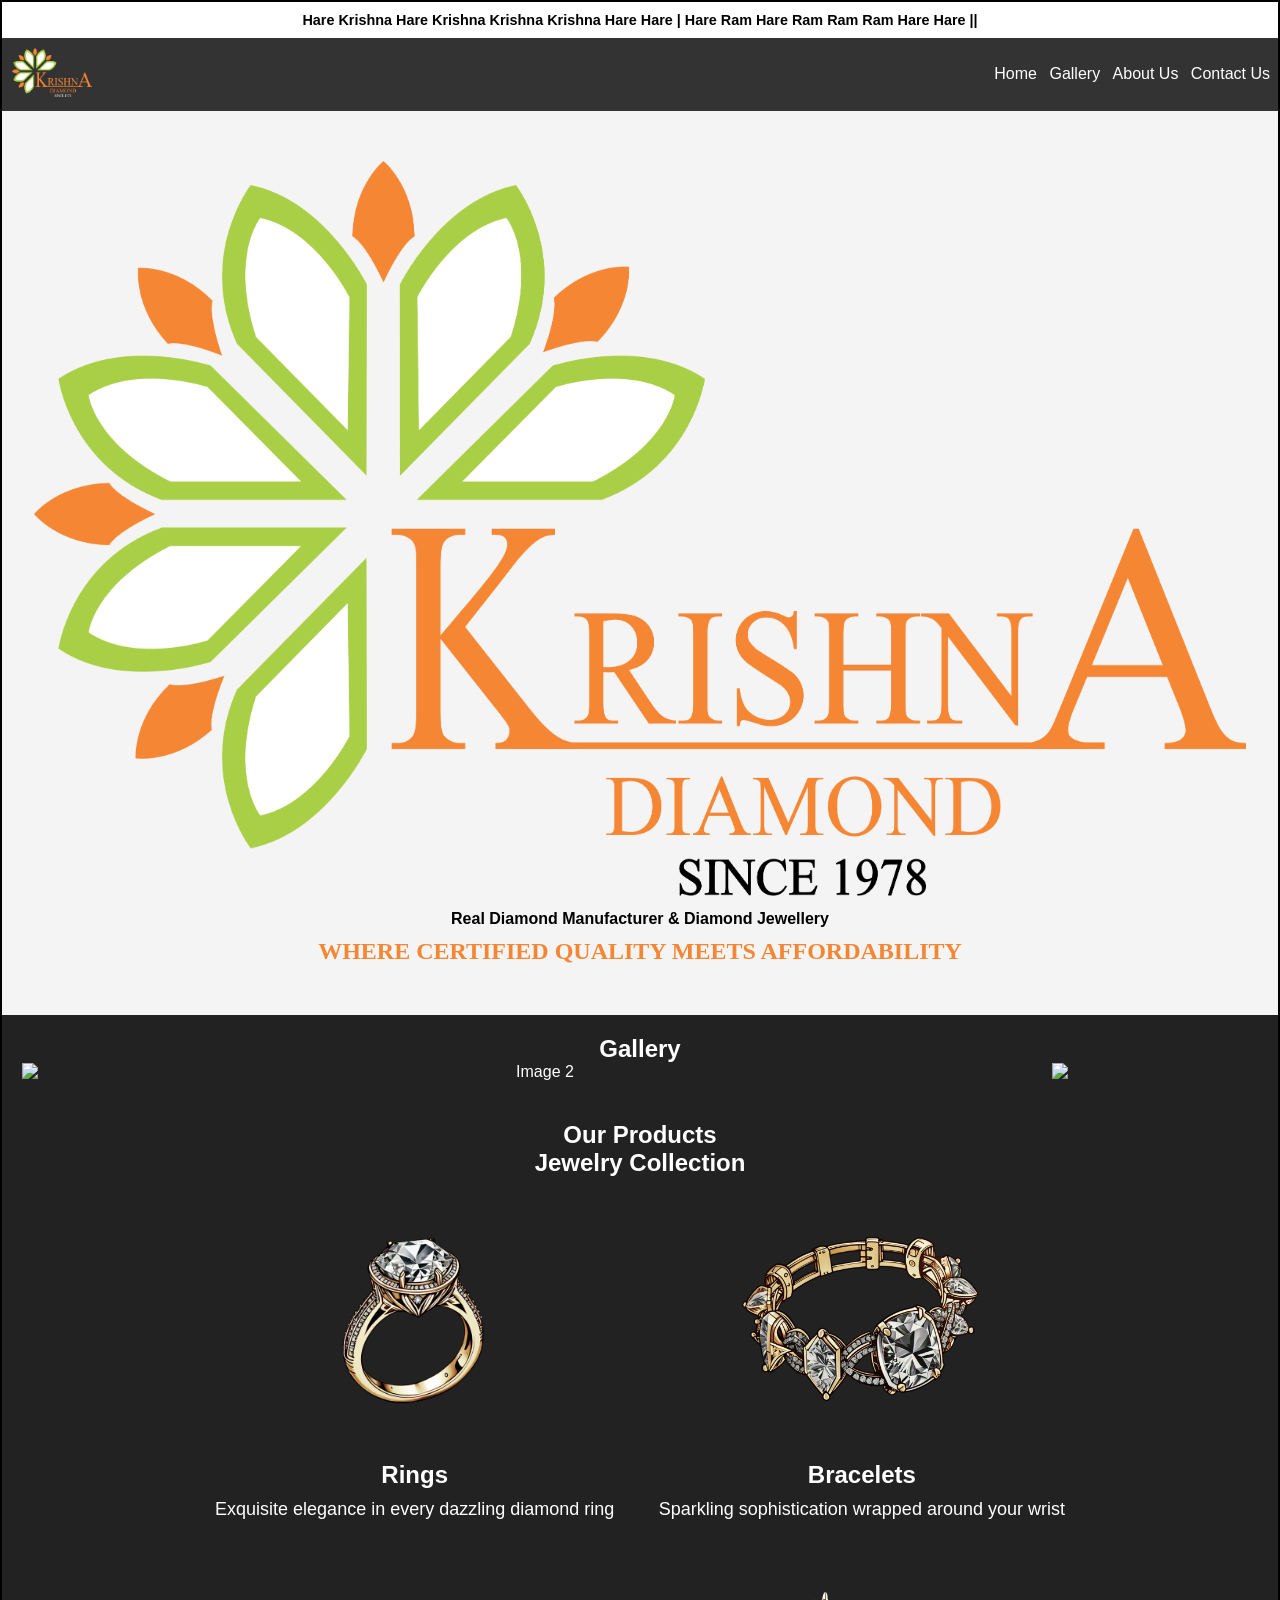
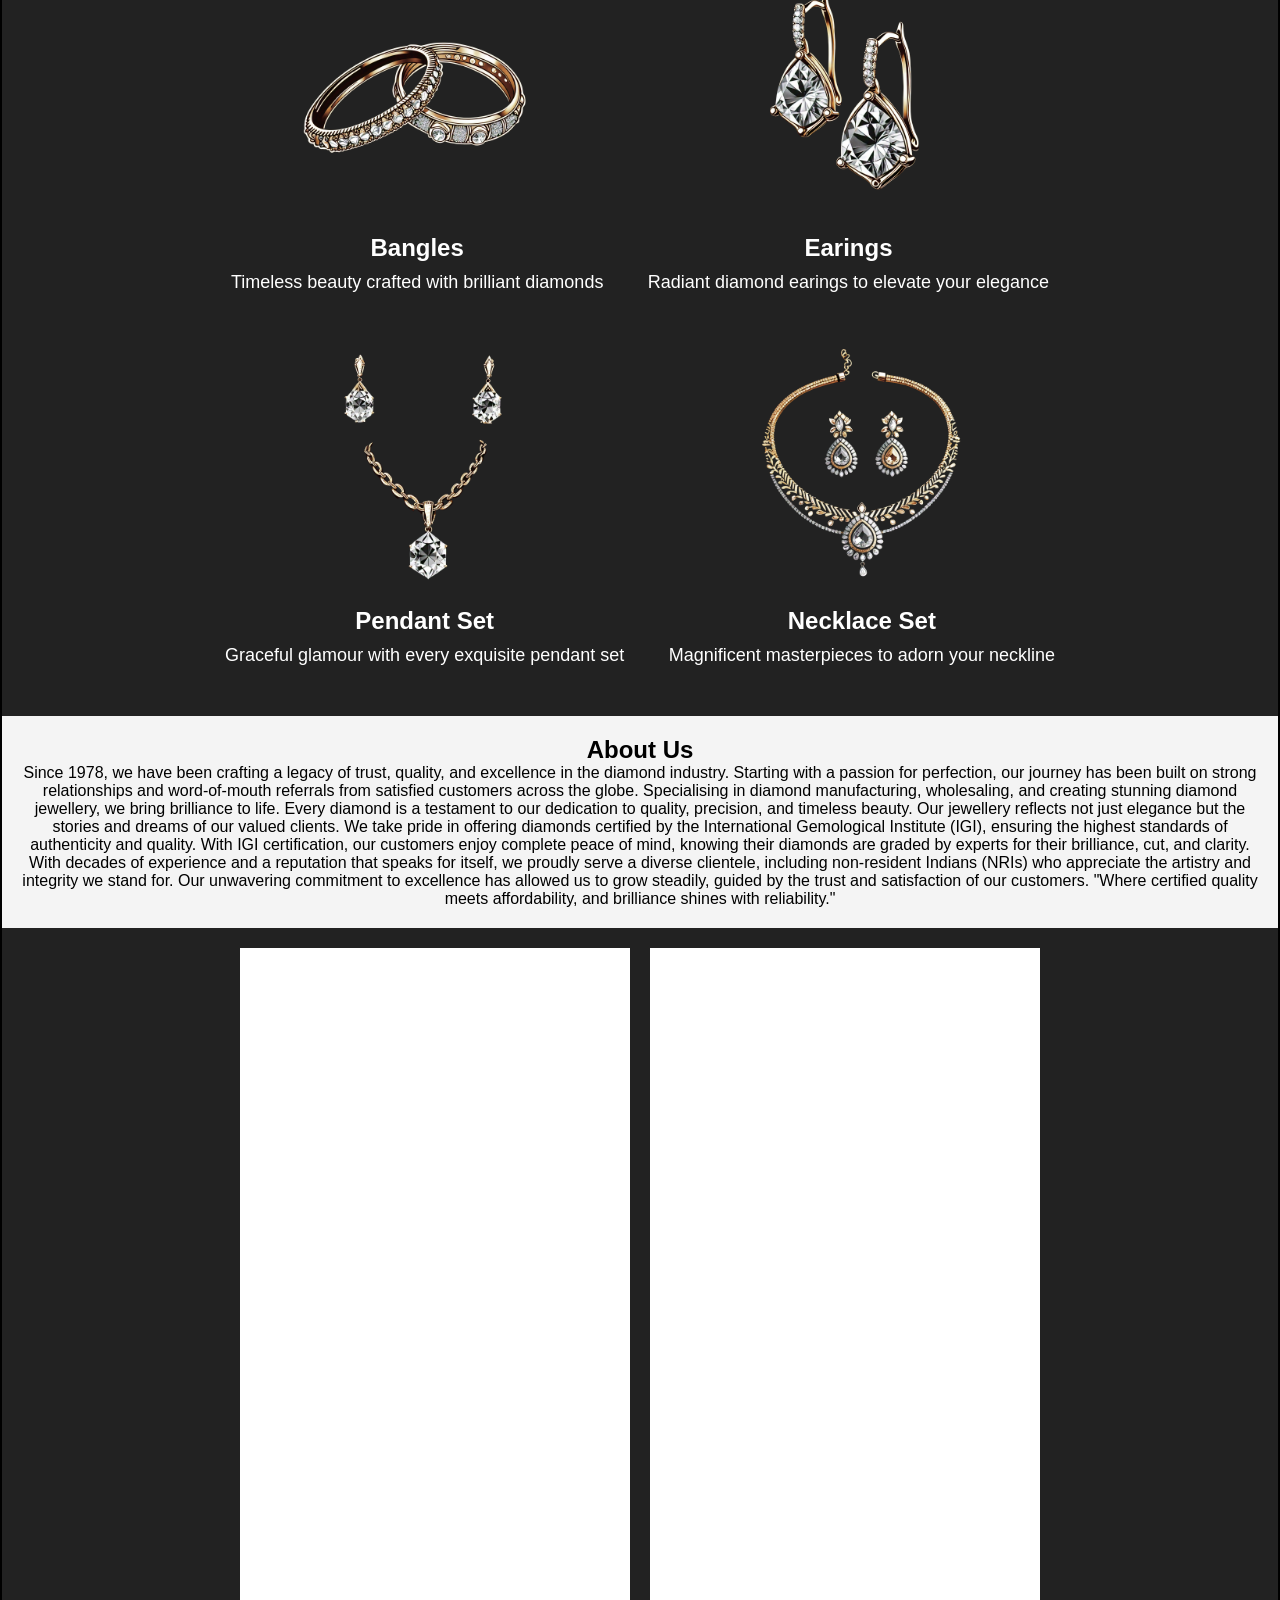
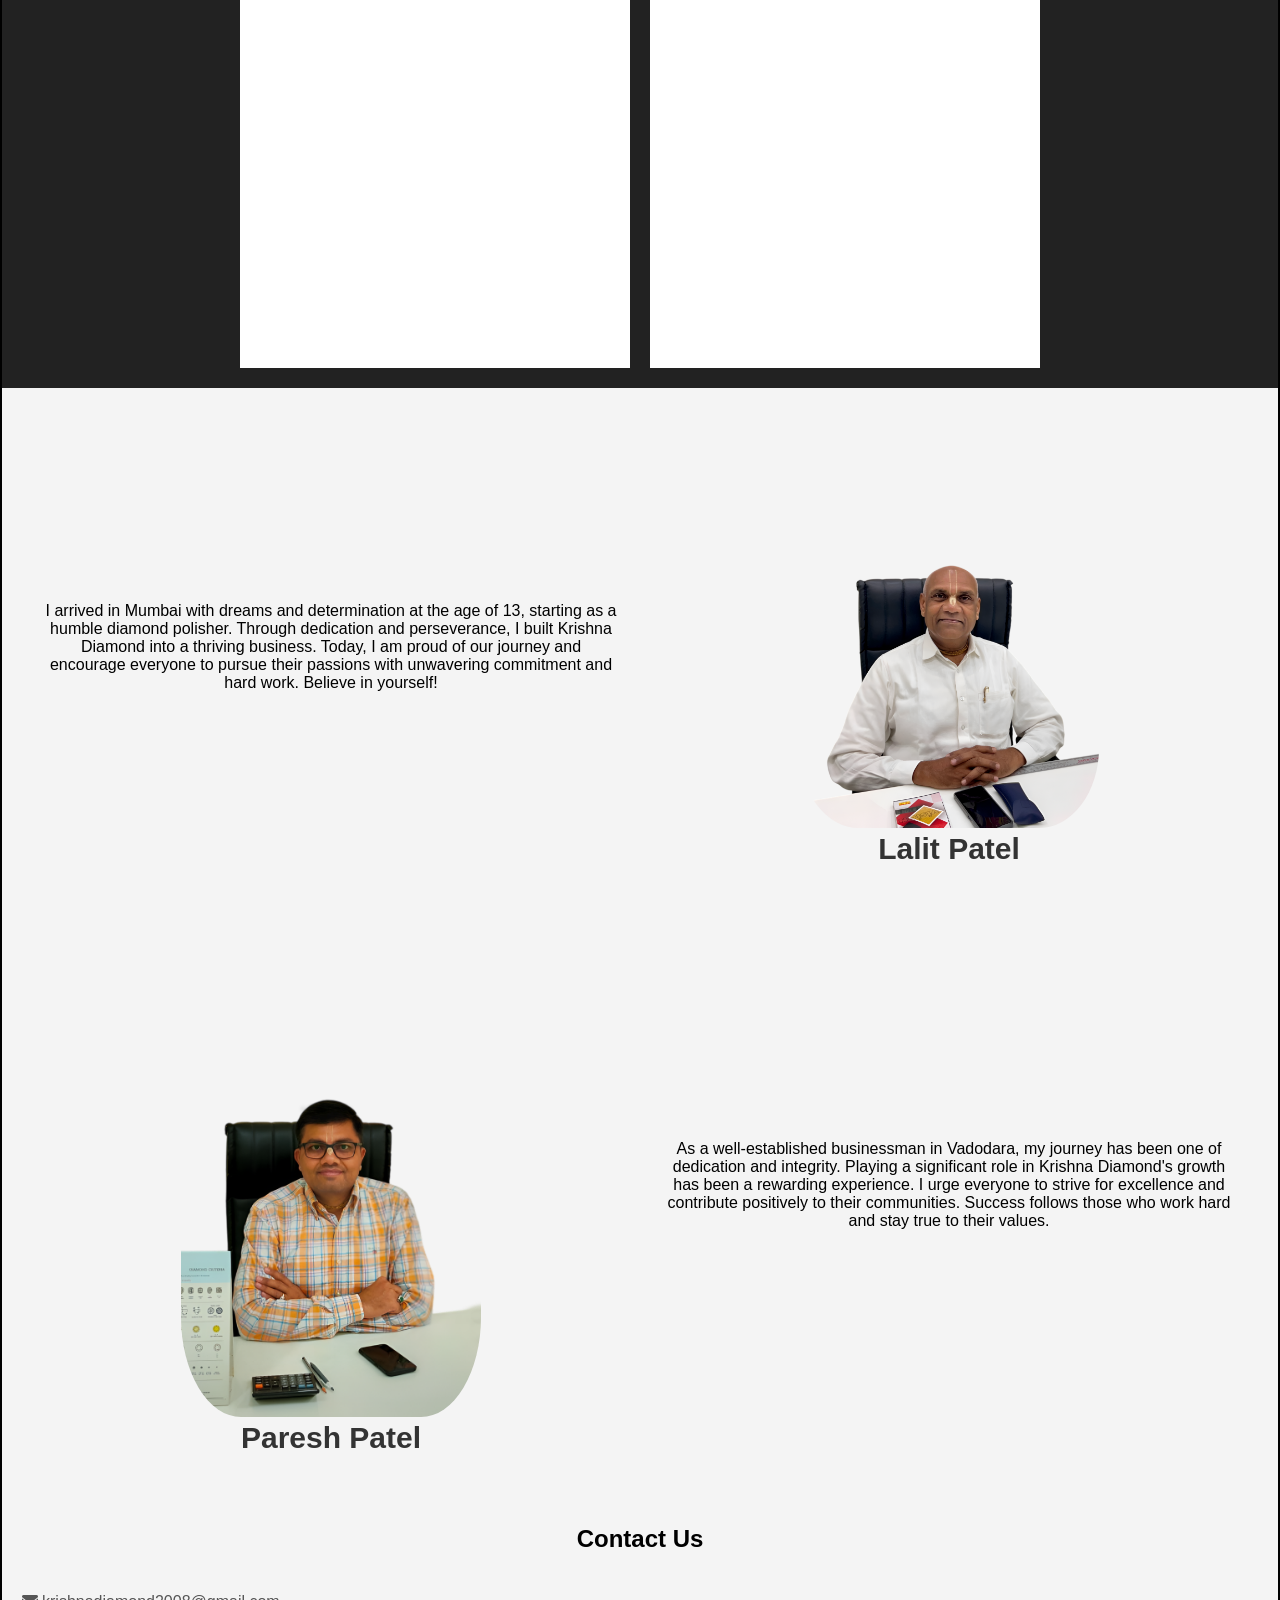
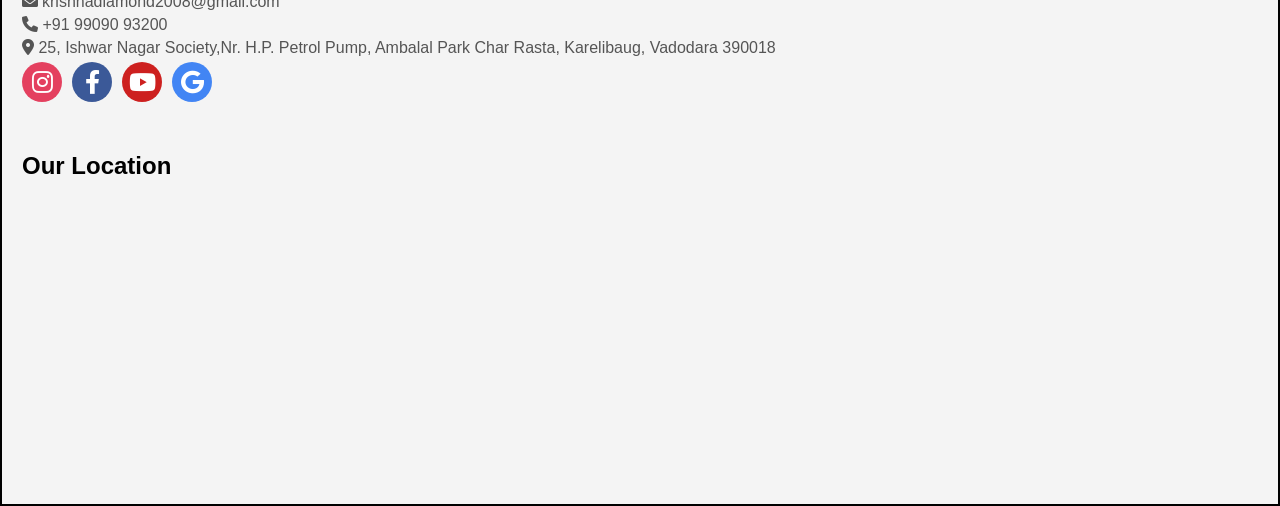
==== index.html @ 5570fa41 "Update index.html" ====
<!DOCTYPE html>
<html lang="en" >
<head>
  <meta charset="UTF-8">
  <title>Krishna Diamond</title>
  <link rel="stylesheet" href="./style.css">

</head>
<body>
<!-- partial:index.partial.html -->
<!DOCTYPE html>
<html lang="en">
<head>
    <meta charset="UTF-8">
    <meta name="viewport" content="width=device-width>
    <title>Real Diamond Manufacturer</title>
    <link rel="stylesheet" href="./style.css">
    <link rel="icon" href="../logos/Krishna Diamond logo.png" type="image/x-icon">
</head>
                                                                                   <head>
    <meta charset="UTF-8">
    <meta name="viewport" content="width=device-width, initial-scale=1.0">
    <style>
        .header-banner {
            background-color: white;
            color: #000000;
            text-align: center;
            padding: 10px;
            width: 100%;
            box-sizing: border-box;
            font-size: 0.9em; /* Adjust font size as needed */
            font-weight: bold;
        }
    </style>
</head>
<body>
    <div class="header-banner">
        Hare Krishna Hare Krishna Krishna Krishna Hare Hare |                       
                       Hare Ram Hare Ram Ram Ram Hare Hare ||
    </div>              
                                                                                                 
                                                                                                 
<body>
    <header>
        <a> <img src="../logos/Krishna Diamond logo.png" alt="Krishna-Diamond-logo" border="0" style="width:80px"></a>                           
        <nav>
            <ul class="nav-links">
                <li><a href="#home">Home</a></li>
                <li><a href="#gallery">Gallery</a></li>
                <li><a href="#about-us">About Us</a></li>
                <li><a href="#contact-us">Contact Us</a></li>
            </ul>
        </nav>
    </header>

    <section id="home" class="hero-section">
        <div class="hero-content">
          
          <img src="../logos/KD logo black.png" alt="KD-logo-black" border="0" style="width:95%"></a>
      </div>
          
          <div class="hero-text h2">
            <h2>Real Diamond Manufacturer & Diamond Jewellery</h2>    
             </a>
            </div>
                                                                                                                <div class="hero-text h1">
                <h1>WHERE CERTIFIED QUALITY MEETS AFFORDABILITY</h1>  
                </a>
                                                                                           </div>  
    </section>

    <section id="gallery">
        <h2>Gallery</h2>
        <div class="slideshow-container">
            <div class="slideshow">
                <img src="../Gallery/IMG_2679" alt="Image 2">
                <img src="../Gallery/IMG_2667" alt="Image 1">
                <img src="../Gallery/IMG_2678" alt="Image 3">
                <img src="../Gallery/IMG_2944" alt="Image 4">
                <img src="../Gallery/IMG_2946" alt="Image 5">
                <img src="../Gallery/IMG_2684" alt="Image 6">
        </div>
    </section>
    
    <section id="products">
        <h2>Our Products</h2>
       
     <title>Jewelry Collection</title>
    <style>
        body {
            font-family: Arial, sans-serif;
            color: white;
            background-color: #222222;
            text-align: center;
        }
        .product-category {
            display: inline-block;
            margin: 20px;
            text-align: center;
        }
        .product-category img {
            width: 250px;
            height: auto;
            border: 0px solid #ccc;
            border-radius: 10px;
        }
        .product-category h2 {
            font-size: 24px;
            margin: 10px 0;
        }
        .product-category p {
            font-size: 18px;
            margin: 10px 0;
        }
    </style>
</head>
<body>
    <h1>Jewelry Collection</h1>
    <div class="product-category" onclick="location.href='./src/rings.html'">
        <img src="../products/icons/Picsart_24-12-23_18-30-05-880.png" alt="Picsart-24-12-23-18-30-05-880" border="0" alt="Rings">
        <h2>Rings</h2>
        <p>Exquisite elegance in every dazzling diamond ring</p>
    </div>
    <div class="product-category" onclick="location.href='./src/bracelets.html'">
        <img src="../products/icons/Picsart_24-12-24_10-26-46-218.png" alt="Picsart-24-12-24-10-26-46-218" border="0" alt="Bracelets">
        <h2>Bracelets</h2>
        <p>Sparkling sophistication wrapped around your wrist</p>
    </div>
    <div class="product-category" onclick="location.href='./src/bangles.html'">
        <img src="../products/icons/Picsart_24-12-24_10-42-38-685.png" alt="Picsart-24-12-24-10-42-38-685" border="0" alt="Bangles">
        <h2>Bangles</h2>
        <p>Timeless beauty crafted with brilliant diamonds</p>
    </div>
    <div class="product-category" onclick="location.href='./src/earings.html'">
        <img src="../products/icons/Picsart_24-12-24_10-31-34-530.png" alt="Picsart-24-12-24-10-31-34-530" border="0" alt="Earings">
        <h2>Earings</h2>
        <p>Radiant diamond earings to elevate your elegance</p>
    </div>
    
    <div class="product-category" onclick="location.href='./src/pendantset.html'">
        <img src="../products/icons/Picsart_24-12-24_10-45-55-290.png" alt="Picsart-24-12-24-10-45-55-290" border="0" alt="Pendant Set">
        <h2>Pendant Set</h2>
        <p>Graceful glamour with every exquisite pendant set</p>
    </div>
    <div class="product-category" onclick="location.href='./src/necklaceset.html'">
        <img src="../products/icons/Picsart_24-12-24_10-39-00-163.png" alt="Picsart-24-12-24-10-39-00-163" border="0" alt="Necklace Set">
        <h2>Necklace Set</h2>
        <p>Magnificent masterpieces to adorn your neckline</p>
    </div>
    
           
    </section> 
    
    <section id="about-us">            
                          
                          <h2>About Us</h2>
        <p>Since 1978, we have been crafting a legacy of trust, quality, and excellence in the diamond industry. Starting with a passion for perfection, our journey has been built on strong relationships and word-of-mouth referrals from satisfied customers across the globe.

Specialising in diamond manufacturing, wholesaling, and creating stunning diamond jewellery, we bring brilliance to life. Every diamond is a testament to our dedication to quality, precision, and timeless beauty. Our jewellery reflects not just elegance but the stories and dreams of our valued clients.

We take pride in offering diamonds certified by the International Gemological Institute (IGI), ensuring the highest standards of authenticity and quality. With IGI certification, our customers enjoy complete peace of mind, knowing their diamonds are graded by experts for their brilliance, cut, and clarity.
With decades of experience and a reputation that speaks for itself, we proudly serve a diverse clientele, including non-resident Indians (NRIs) who appreciate the artistry and integrity we stand for. Our unwavering commitment to excellence has allowed us to grow steadily, guided by the trust and satisfaction of our customers.

"Where certified quality meets affordability, and brilliance shines with reliability."
    </section>
    
    

    <style>
        .videos-container {
            display: flex;
            flex-wrap: wrap;
            gap: 20px;
            justify-content: center;
            margin: 20px 0;
        }
        .video-container {
            position: relative;
            width: 100%;
            max-width: 390px; /* Adjust as needed */
            padding-bottom: 80%; /* 9:16 aspect ratio */
            background: #fff;
            overflow: hidden;
        }
        .video-container iframe {
            position: absolute;
            top: 0;
            left: 0;
            width: 100%;
            height: 100%;
            border: none;
        }
        @media (min-width: 768px) {
            .videos-container {
                flex-direction: row;
            }
        }
        @media (max-width: 767px) {
            .videos-container {
                flex-direction: column;
            }
        }
    </style>
</head>
<body>
 
    
    <div class="videos-container">
        <div class="video-container">
            <p><iframe width="560" height="315" src="https://youtube.com/embed/SZTsowzIdp8?si=l4IMVxecsbH5IAPM" title="YouTube video player" frameborder="0" allow="accelerometer; autoplay; clipboard-write; encrypted-media; gyroscope; picture-in-picture; web-share" referrerpolicy="strict-origin-when-cross-origin" allowfullscreen></iframe>

        </div>
        <div class="video-container">
            <iframe width="560" height="300" src="https://youtube.com/embed/sk4q5wLaAPY?si=hwk9pkQ22SLUFRiF" title="YouTube video player" frameborder="0" allow="accelerometer; autoplay; clipboard-write; encrypted-media; gyroscope; picture-in-picture; web-share" referrerpolicy="strict-origin-when-cross-origin" allowfullscreen></iframe>
        </div>
    </div>

    <section id="founders">
        <div class="founder">
            <div class="founder-text">
                                     
<style>
        figcaption {
            font-weight: bold;
            font-size: 30px;    /* Larger font size */
            font-family: Arial, sans-serif;  /* Font family */
            color: #333333;     /* Text color */
            text-align: center; /* Center-align the caption */
        }
    </style>                      
                                     
                 <p>I arrived in Mumbai with dreams and determination at the age of 13, starting as a humble diamond polisher. Through dedication and perseverance, I built Krishna Diamond into a thriving business. Today, I am proud of our journey and encourage everyone to pursue their passions with unwavering commitment and hard work. Believe in yourself!</p>
            </div>
            <div class="founder-image">
            <figure>
        <img src="../founders/lalit sir.png" alt="lalit-sir" border="0"></a>
 <figcaption>Lalit Patel</figcaption>
            </figure>
            </div>
        </div>
        <div class="founder">
            <div class="founder-image">
               <figure><img src="../founders/paresh sir croped.png" alt="paresh-sir-croped" border="0"></a>
                         <figcaption>Paresh Patel</figcaption>
            </figure>
            </div>
            <div class="founder-text">
               <p>As a well-established businessman in Vadodara, my journey has been one of dedication and integrity. Playing a significant role in Krishna Diamond's growth has been a rewarding experience. I urge everyone to strive for excellence and contribute positively to their communities. Success follows those who work hard and stay true to their values.</p>
            </div>
        </div>
    </section>
    
    <section id="contact-us">
        <h2>Contact Us</h2>
         <div class="contact-section">
          <p ><i class="fas fa-envelope">&nbsp;</i>krishnadiamond2008@gmail.com</p>
          <p><i class="fas fa-phone"></i>&nbsp;+91 99090 93200</p>
          <p><i class="fas fa-map-marker-alt"></i>&nbsp;25, Ishwar Nagar Society,Nr. H.P. Petrol Pump, Ambalal Park Char Rasta, Karelibaug, Vadodara 390018</p>

           
           <link rel="stylesheet" href="https://cdnjs.cloudflare.com/ajax/libs/font-awesome/6.0.0-beta3/css/all.min.css">
    <style>
        .social-buttons {
            display: flex;
            gap: 10px;
        }
        .social-buttons a {
            text-decoration: none;
            color: #fff;
            font-size: 24px;
            width: 40px;
            height: 40px;
            display: flex;
            align-items: center;
            justify-content: center;
            border-radius: 50%;
        }
        .social-buttons a.instagram { background-color: #e4405f; }
        .social-buttons a.facebook { background-color: #3b5998; }
        .social-buttons a.youtube { background-color: #cd201f; }
        .social-buttons a.google {background-color: #4285F4; }
        .social-buttons a.google:hover {background-color: #357ae8; }
      
    </style>
</head>
<body>

    <div class="social-buttons">
       
      <a href="https://www.instagram.com/krishnadiamond_?igsh=djc1eG94YnpxY2xt" class="instagram" target="_blank"><i class="fab fa-instagram"></i></a>
      
      <a href="https://www.facebook.com/share/1DtYbs7RzU/?mibextid=wwXIfr" class="facebook" target="_blank"><i class="fab fa-facebook-f"></i></a>
   
      <a href="https://www.youtube.com/@krishnadiamond1978" class="youtube" target="_blank"><i class="fab fa-youtube"></i></a>
      
       <a href="https://g.page/r/Cfv-_hC_cRo9EAE/review" class="google" target="_blank">
            <i class="fab fa-google"></i>
        </a>
    </div>

</body>
    <!-- Google Maps Icon -->
    <div class="map-icon">
        
    </div>

    <div class="map-iframe" id="mapIframe">
       <section id="map">
        <h2>Our Location</h2>
        <iframe src="https://www.google.com/maps/embed?pb=!1m18!1m12!1m3!1d3690.871864327352!2d73.20189781054901!3d22.32068527958722!2m3!1f0!2f0!3f0!3m2!1i1024!2i768!4f13.1!3m3!1m2!1s0x395fcf41c7cccead%3A0x3d1a71bf10fefefb!2sKrishna%20Diamond%20-%20Best%20Diamond%20Jewellery%20in%20Vadodara%2C%20Gujarat%20%2C%20India!5e0!3m2!1sen!2snl!4v1734689696572!5m2!1sen!2snl" width="100%" height="300" style="border:0;" allowfullscreen="" loading="lazy" referrerpolicy="no-referrer-when-downgrade"></iframe>
    </div>
</body>
</html>
<!-- partial -->
---- style.css ----
/* Your existing styles */
*{
    margin: 0;
    padding: 0;
    box-sizing: border-box;
}

body {
    font-family: Arial, sans-serif;
    margin: 0;
    padding: 0;
    border: 2px solid black;
}

header {
    background-color: #333;
    color: white;
    padding: 10px 0;
    display: flex;
    justify-content: space-between;
    align-items: center;
}

header img {
    margin-left: 10px;
}

nav ul {
    list-style-type: none;
    margin: 50;
    padding: 0;
}

nav ul li {
    display: inline;
    margin-right: 8px;
}

nav ul li a {
    color: white;
    text-decoration: none;
}

.hero-section {
    background-color: #f4f4f4;
    padding: 50px 0;
}


.hero-text h2 {
    font-size: 1em;
    color: black;
    font-family: Arial, sans-serif;
    margin: 10px;
}

.hero-text h1 {
    font-size: 1.5em;
    color:#f58634;
    font-family:New Century Schoolbook, serif;
}
.gallery {
    width: 90%;
    margin: 0 auto;
    overflow: hidden;
    border: 2px solid #000;
    box-shadow: 0 0 10px rgba(0, 0, 0, 0.0);
}

.slideshow-container {
    width: 100%;
    overflow: hidden;
}

.slideshow {
    display: flex;
    width: 500%;
    animation: slide 20s infinite linear;
}

.slideshow img {
    width: 20%;
    height: auto;
}

@keyframes slide {
    0% { transform: translateX(0); }
    16% { transform: translateX(0); }
    20% { transform: translateX(-20%); }
    36% { transform: translateX(-20%); }
    40% { transform: translateX(-40%); }
    56% { transform: translateX(-40%); }
    60% { transform: translateX(-60%); }
    76% { transform: translateX(-60%); }
    80% { transform: translateX(-80%); }
    96% { transform: translateX(-80%); }
    100% { transform: translateX(0); }
}

#gallery, #products, #about-us, #founders, #contact-us {
    padding: 20px;
}

#products ul {
    list-style-type: none;
    padding: 0;
}

#products ul li {
    background: #eee;
    margin: 20px 0;
    padding: 10px;
    border: 1px solid #ccc;
}

#about-us, #founders, #contact-us {
    background-color: #f4f4f4;
    color: black;
}

#about-us p, #founders p, #contact-us p {
    margin: 0;
}

#contact-us p {
    margin: 5px 0;
}

.founder {
    display: flex;
    align-items: center;
    margin-bottom: 10px;
}

.founder-text {
    flex: 1;
    padding: 20px;
}

.founder-image {
    flex: 1;
    padding: 20px;
    text-align: center;
}

.founder-image img {
    width: 100%;
    max-width: 300px;
    border-radius: 20%;
    align-items: center;
  
}


.contact-section {
  margin-top: 2.5rem;
  text-align: left;
}

.contact-section h3 {
  font-size: 1.8rem;
  margin-bottom: 1rem;
}

.contact-section p {
  font-size: 1rem;
  margin: 0.5rem 0;
  color: #555;
}

.map-iframe{
    margin-top: 50px;
}
---- style.css ----
/* Your existing styles */
*{
    margin: 0;
    padding: 0;
    box-sizing: border-box;
}

body {
    font-family: Arial, sans-serif;
    margin: 0;
    padding: 0;
    border: 2px solid black;
}

header {
    background-color: #333;
    color: white;
    padding: 10px 0;
    display: flex;
    justify-content: space-between;
    align-items: center;
}

header img {
    margin-left: 10px;
}

nav ul {
    list-style-type: none;
    margin: 50;
    padding: 0;
}

nav ul li {
    display: inline;
    margin-right: 8px;
}

nav ul li a {
    color: white;
    text-decoration: none;
}

.hero-section {
    background-color: #f4f4f4;
    padding: 50px 0;
}


.hero-text h2 {
    font-size: 1em;
    color: black;
    font-family: Arial, sans-serif;
    margin: 10px;
}

.hero-text h1 {
    font-size: 1.5em;
    color:#f58634;
    font-family:New Century Schoolbook, serif;
}
.gallery {
    width: 90%;
    margin: 0 auto;
    overflow: hidden;
    border: 2px solid #000;
    box-shadow: 0 0 10px rgba(0, 0, 0, 0.0);
}

.slideshow-container {
    width: 100%;
    overflow: hidden;
}

.slideshow {
    display: flex;
    width: 500%;
    animation: slide 20s infinite linear;
}

.slideshow img {
    width: 20%;
    height: auto;
}

@keyframes slide {
    0% { transform: translateX(0); }
    16% { transform: translateX(0); }
    20% { transform: translateX(-20%); }
    36% { transform: translateX(-20%); }
    40% { transform: translateX(-40%); }
    56% { transform: translateX(-40%); }
    60% { transform: translateX(-60%); }
    76% { transform: translateX(-60%); }
    80% { transform: translateX(-80%); }
    96% { transform: translateX(-80%); }
    100% { transform: translateX(0); }
}

#gallery, #products, #about-us, #founders, #contact-us {
    padding: 20px;
}

#products ul {
    list-style-type: none;
    padding: 0;
}

#products ul li {
    background: #eee;
    margin: 20px 0;
    padding: 10px;
    border: 1px solid #ccc;
}

#about-us, #founders, #contact-us {
    background-color: #f4f4f4;
    color: black;
}

#about-us p, #founders p, #contact-us p {
    margin: 0;
}

#contact-us p {
    margin: 5px 0;
}

.founder {
    display: flex;
    align-items: center;
    margin-bottom: 10px;
}

.founder-text {
    flex: 1;
    padding: 20px;
}

.founder-image {
    flex: 1;
    padding: 20px;
    text-align: center;
}

.founder-image img {
    width: 100%;
    max-width: 300px;
    border-radius: 20%;
    align-items: center;
  
}


.contact-section {
  margin-top: 2.5rem;
  text-align: left;
}

.contact-section h3 {
  font-size: 1.8rem;
  margin-bottom: 1rem;
}

.contact-section p {
  font-size: 1rem;
  margin: 0.5rem 0;
  color: #555;
}

.map-iframe{
    margin-top: 50px;
}
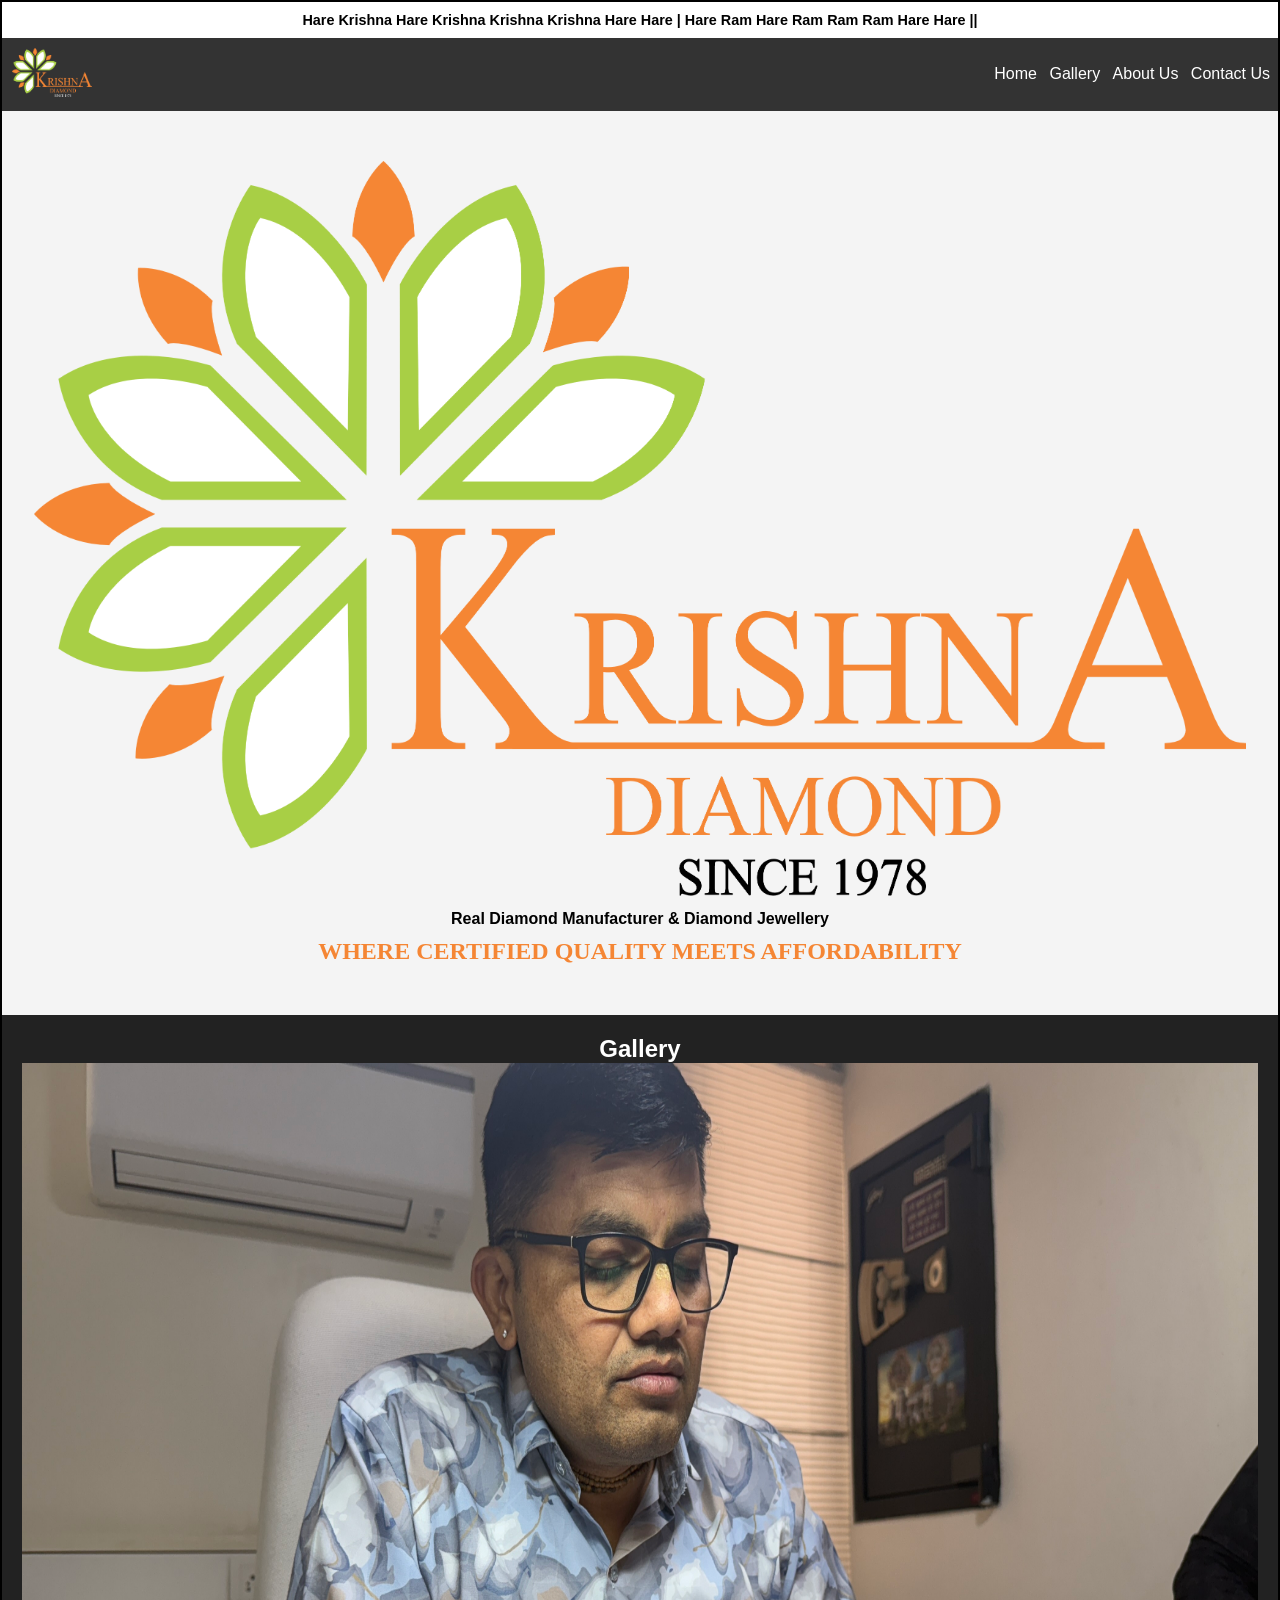
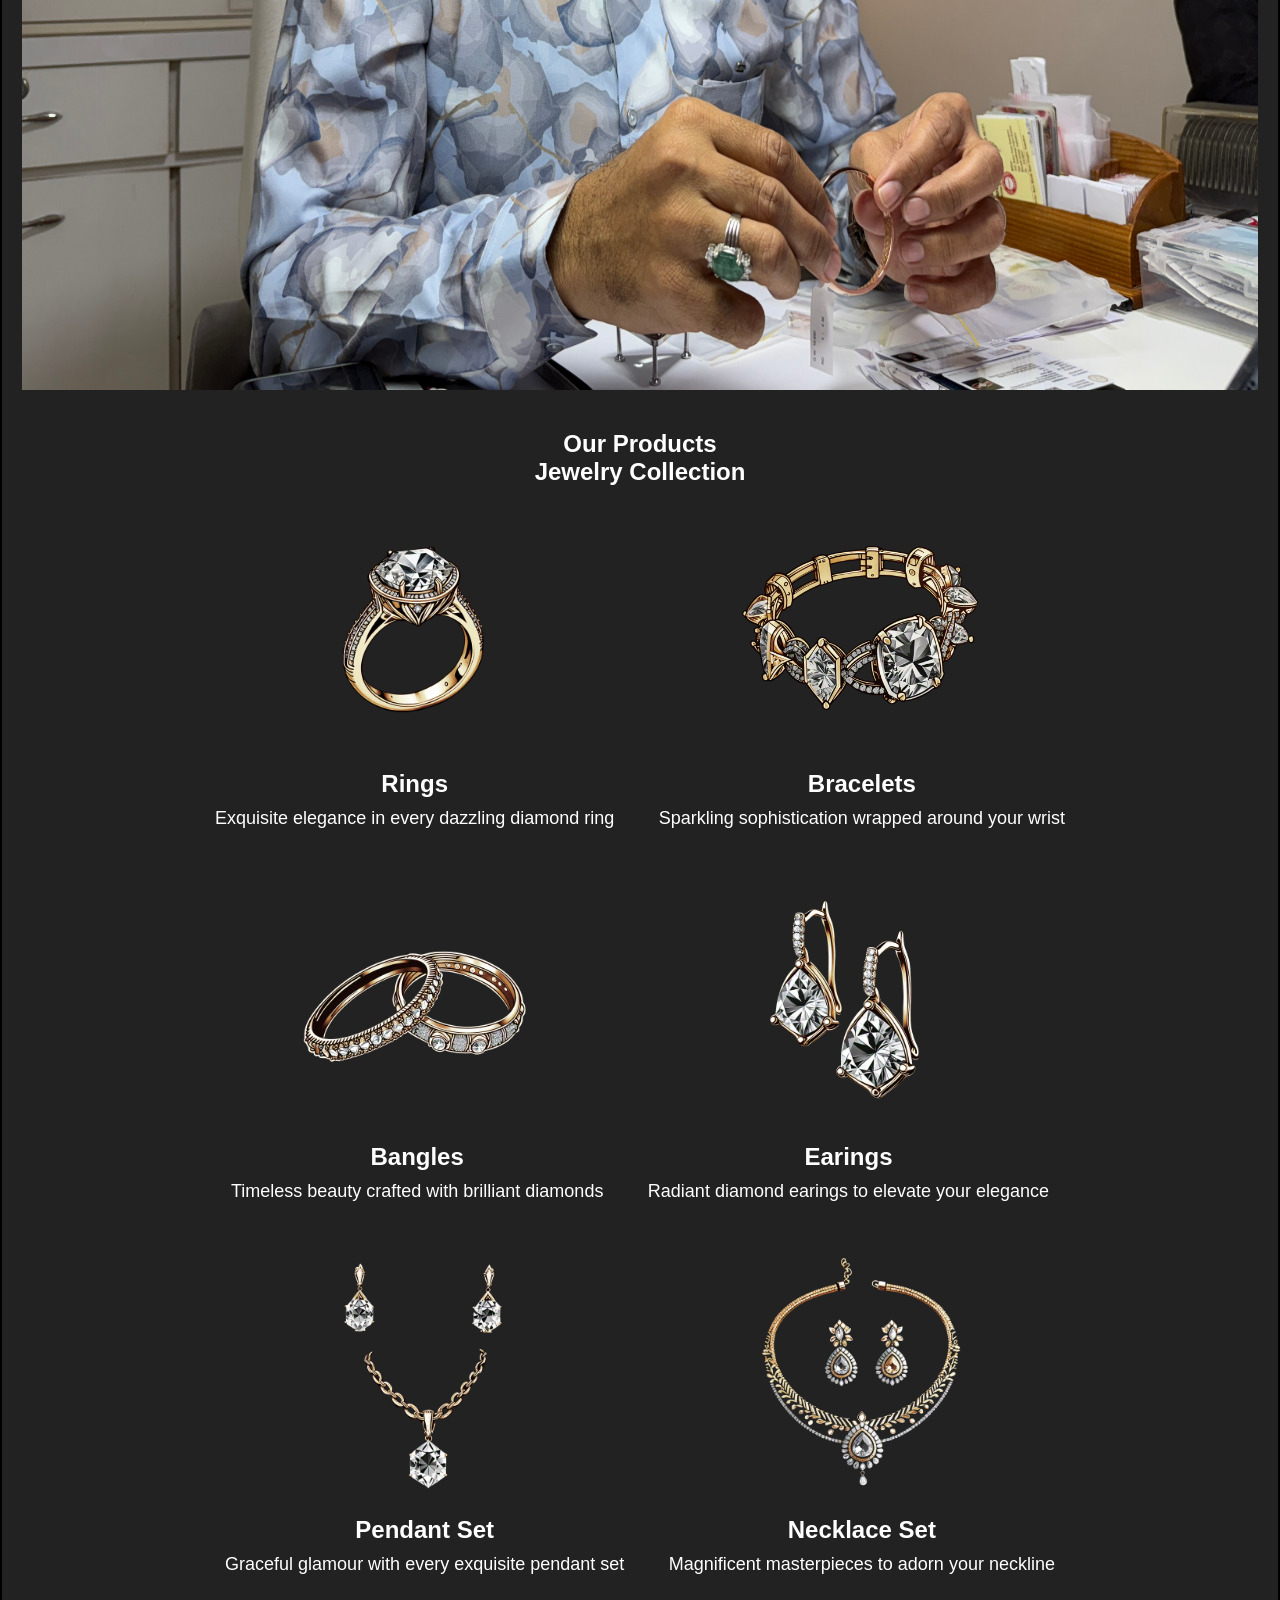
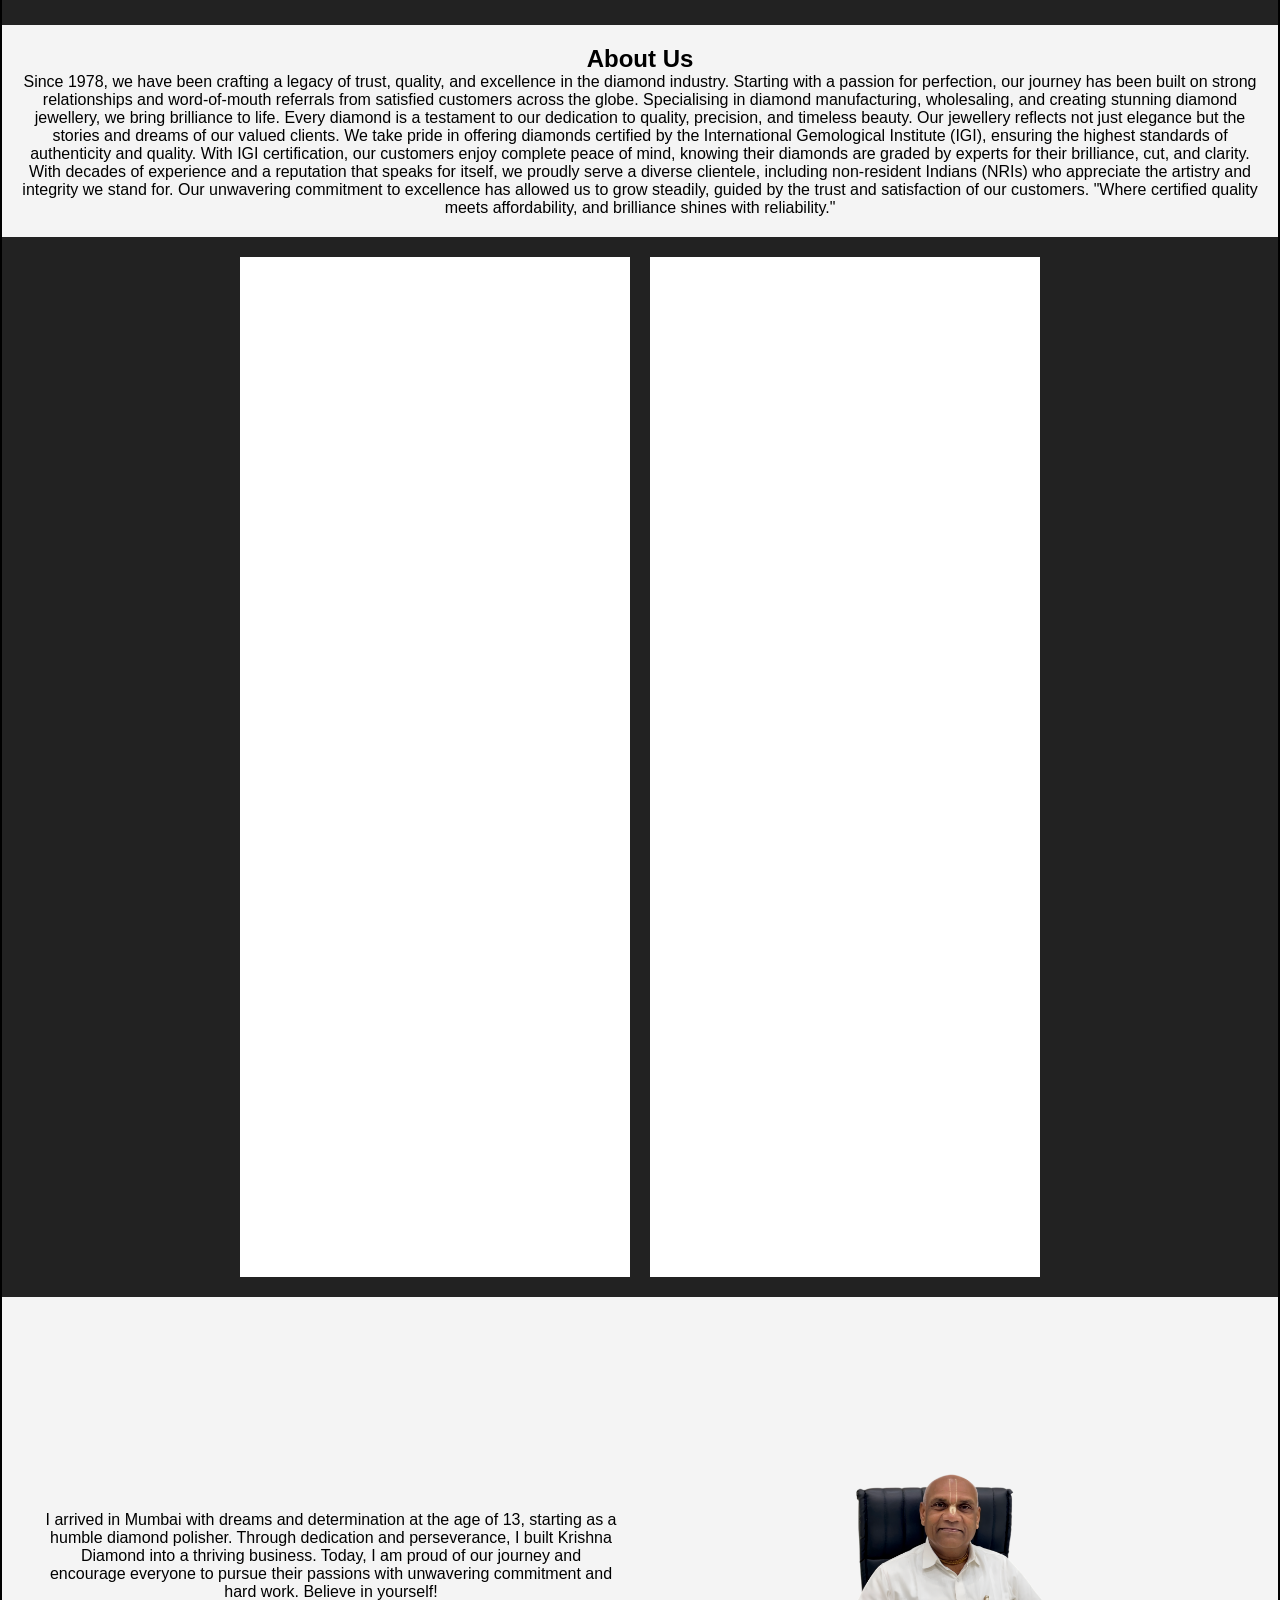
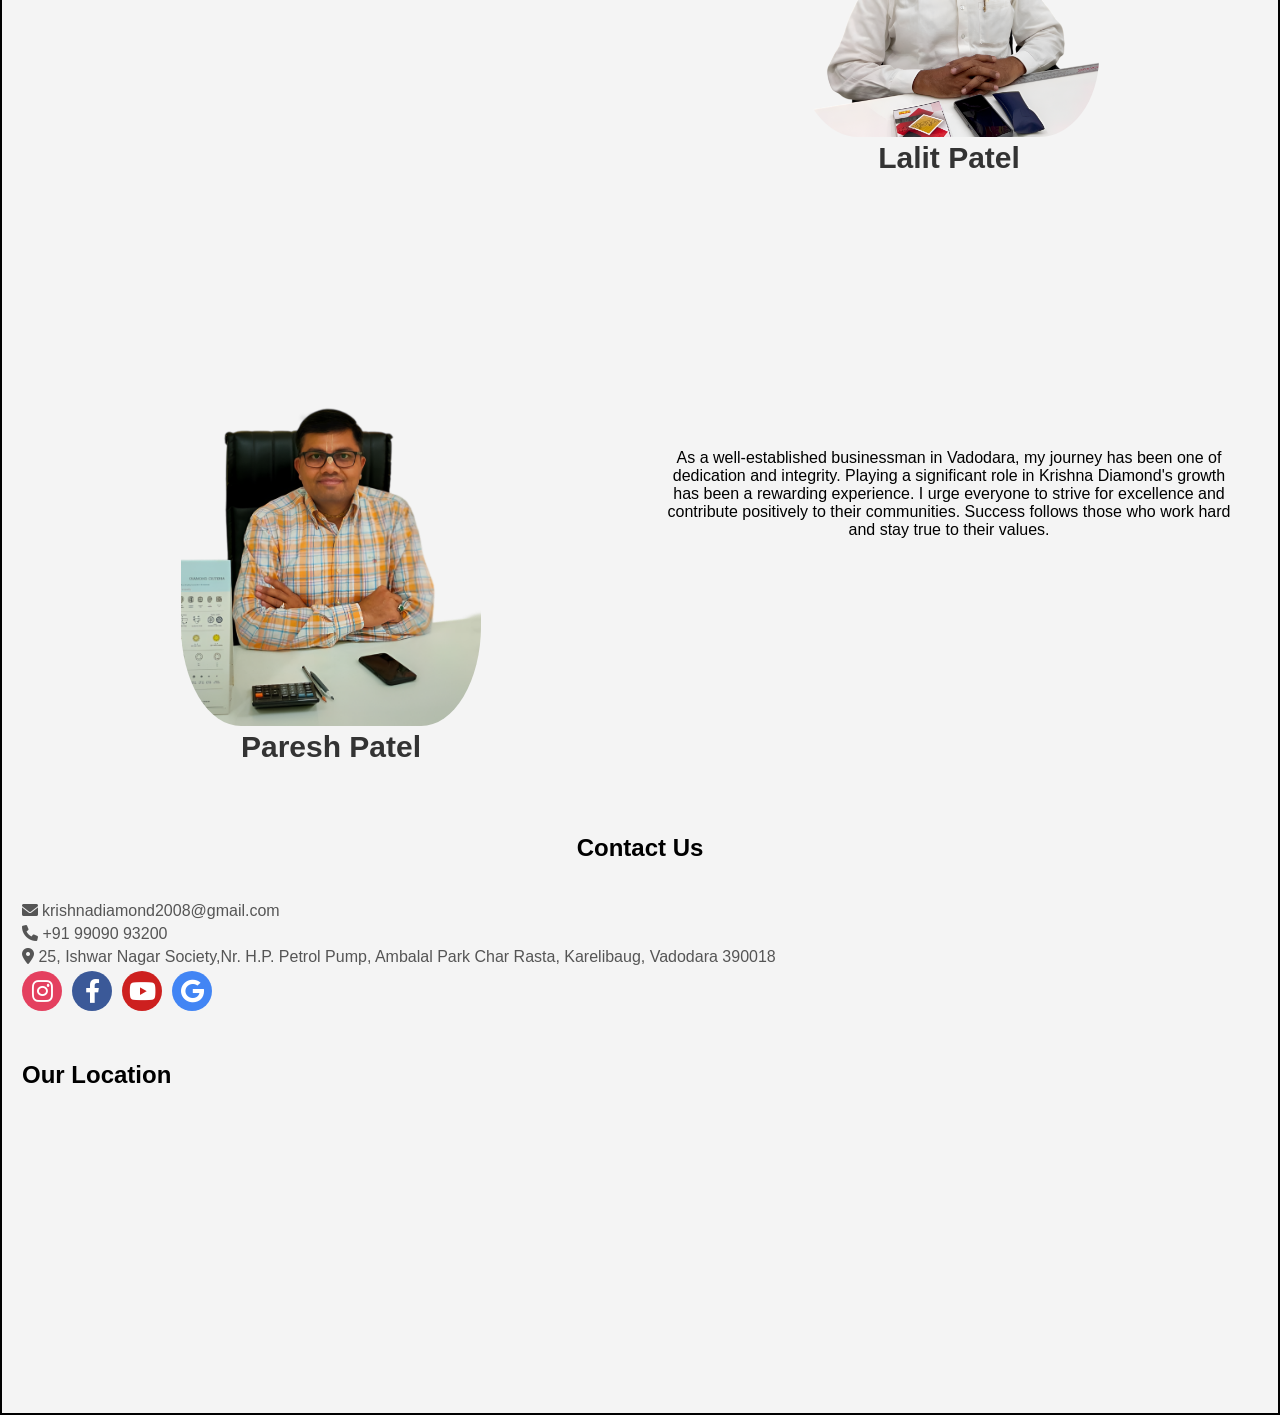
==== commit 4c2d0124: "Update index.html" ====
--- a/index.html
+++ b/index.html
@@ -73,12 +73,12 @@
         <h2>Gallery</h2>
         <div class="slideshow-container">
             <div class="slideshow">
-                <img src="../Gallery/IMG_2679" alt="Image 2">
-                <img src="../Gallery/IMG_2667" alt="Image 1">
-                <img src="../Gallery/IMG_2678" alt="Image 3">
-                <img src="../Gallery/IMG_2944" alt="Image 4">
-                <img src="../Gallery/IMG_2946" alt="Image 5">
-                <img src="../Gallery/IMG_2684" alt="Image 6">
+                <img src="../Gallery/IMG_2679.JPG" alt="Image 2">
+                <img src="../Gallery/IMG_2667.JPG" alt="Image 1">
+                <img src="../Gallery/IMG_2678.JPG" alt="Image 3">
+                <img src="../Gallery/IMG_2944.JPG" alt="Image 4">
+                <img src="../Gallery/IMG_2946.JPG" alt="Image 5">
+                <img src="../Gallery/IMG_2684.JPG" alt="Image 6">
         </div>
     </section>
     
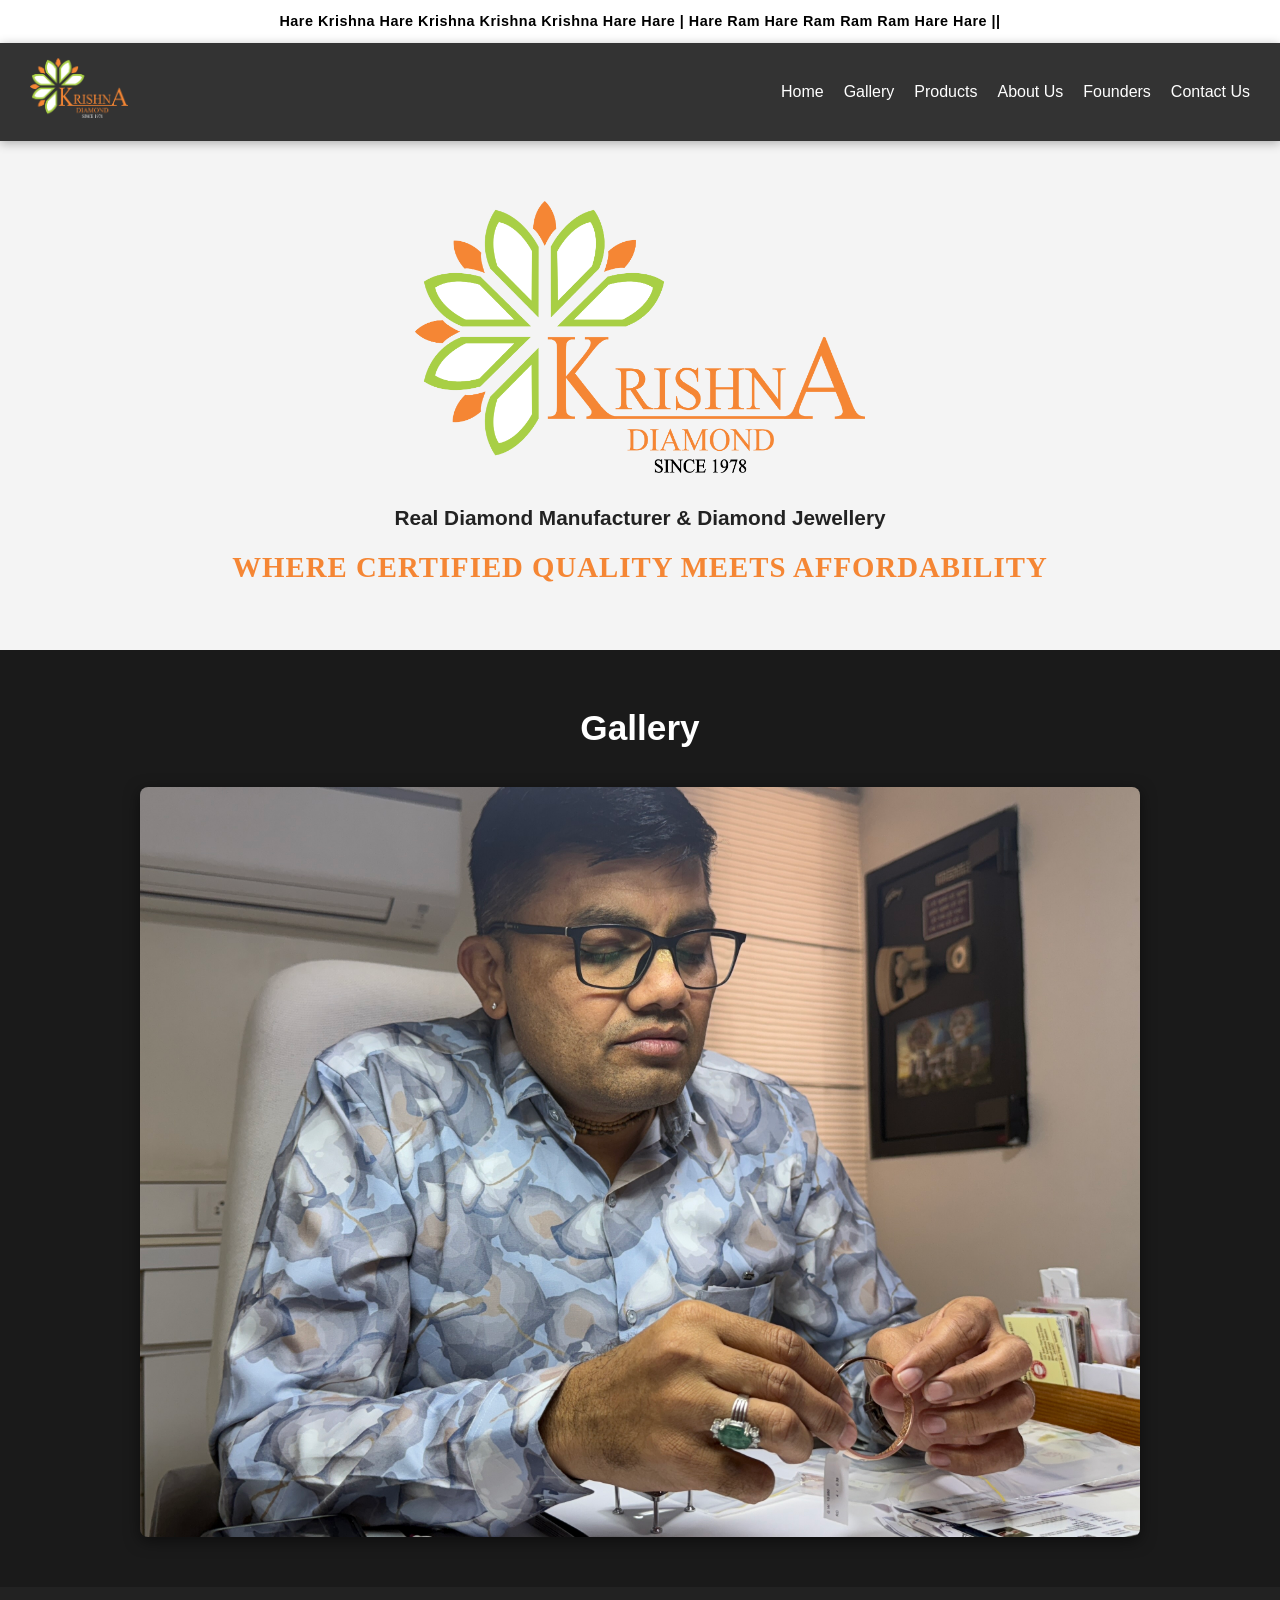
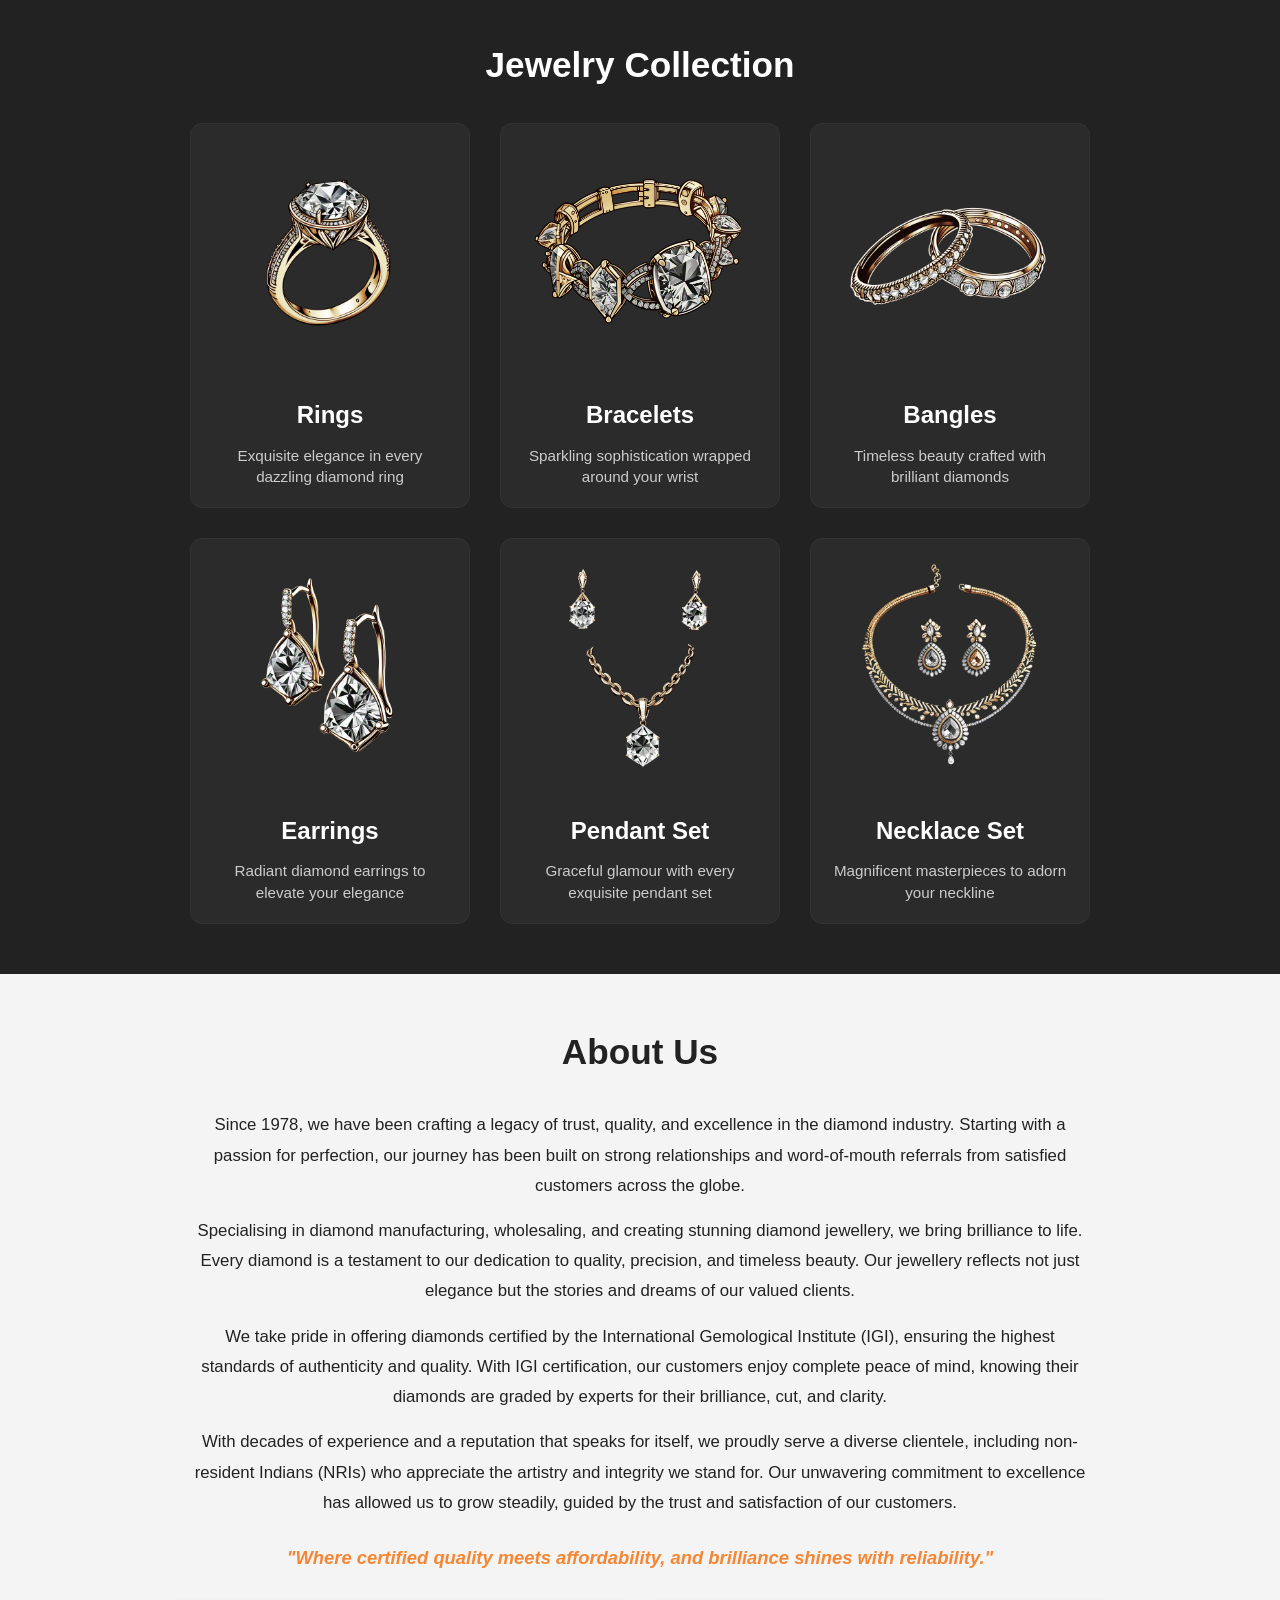
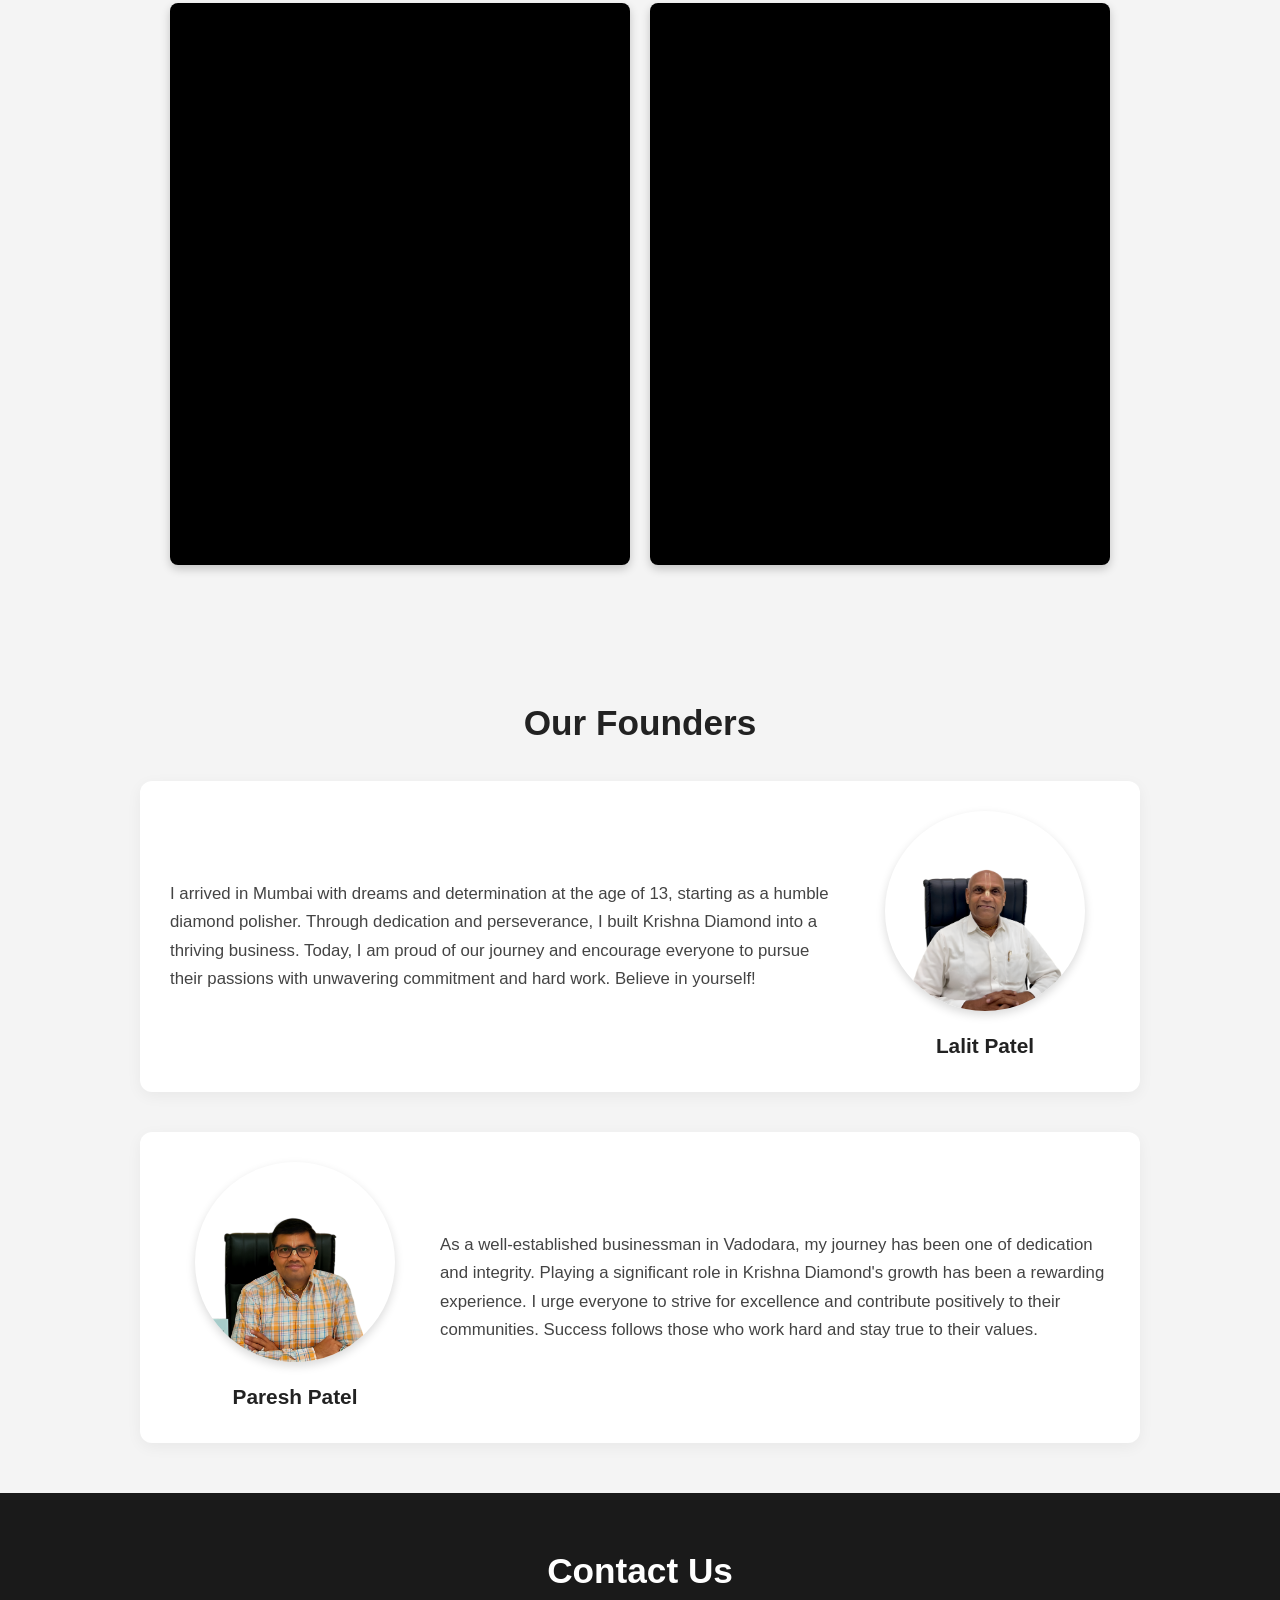
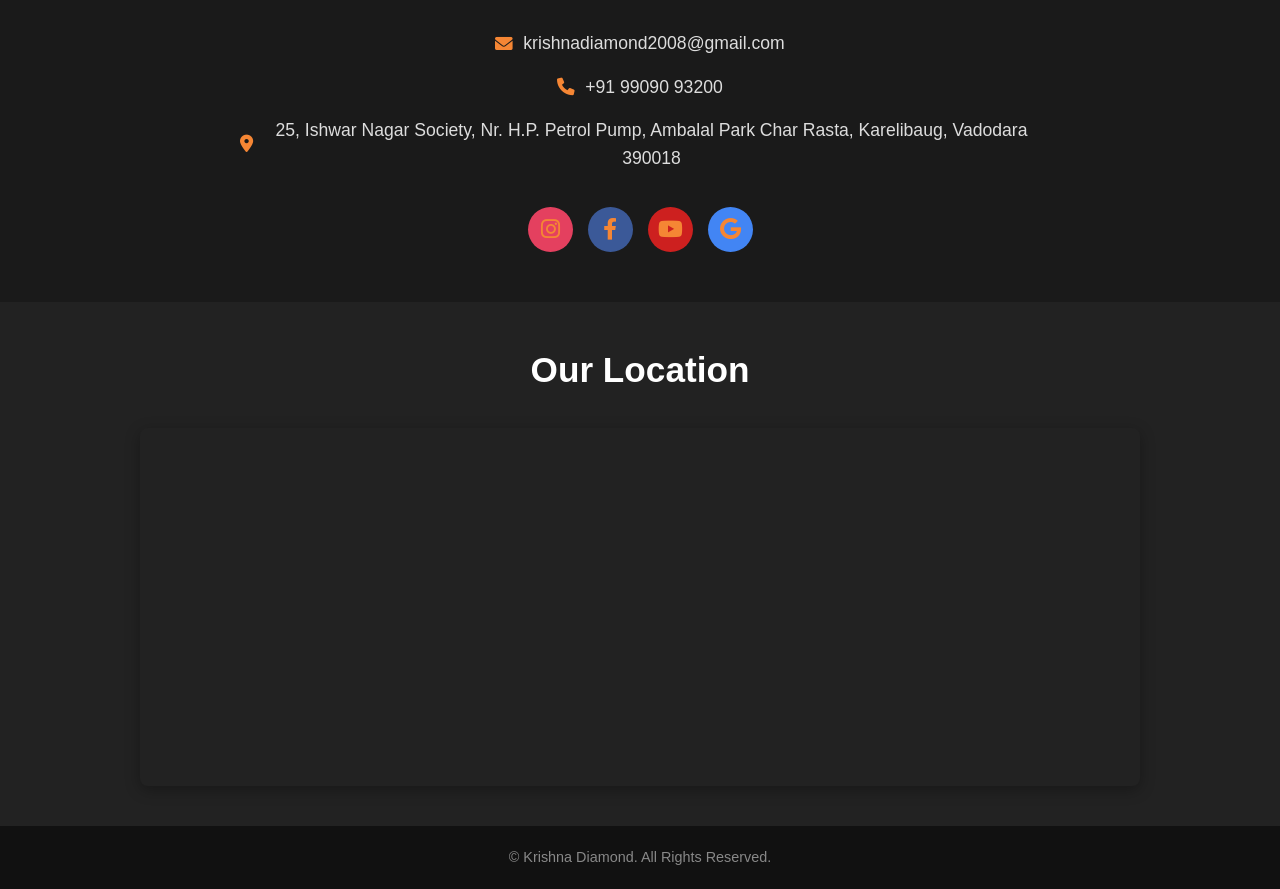
==== commit 6dce3e48: "Add files via upload" ====
--- a/index.html
+++ b/index.html
@@ -1,315 +1,168 @@
-<!DOCTYPE html>
-<html lang="en" >
-<head>
-  <meta charset="UTF-8">
-  <title>Krishna Diamond</title>
-  <link rel="stylesheet" href="./style.css">
-
-</head>
-<body>
-<!-- partial:index.partial.html -->
 <!DOCTYPE html>
 <html lang="en">
 <head>
     <meta charset="UTF-8">
-    <meta name="viewport" content="width=device-width>
-    <title>Real Diamond Manufacturer</title>
+    <meta name="viewport" content="width=device-width, initial-scale=1.0">
+    <title>Krishna Diamond - Real Diamond Manufacturer & Jewellery</title>
     <link rel="stylesheet" href="./style.css">
-    <link rel="icon" href="../logos/Krishna Diamond logo.png" type="image/x-icon">
-</head>
-                                                                                   <head>
-    <meta charset="UTF-8">
-    <meta name="viewport" content="width=device-width, initial-scale=1.0">
-    <style>
-        .header-banner {
-            background-color: white;
-            color: #000000;
-            text-align: center;
-            padding: 10px;
-            width: 100%;
-            box-sizing: border-box;
-            font-size: 0.9em; /* Adjust font size as needed */
-            font-weight: bold;
-        }
-    </style>
+    <link rel="icon" href="./logos/Krishna Diamond logo.png" type="image/x-icon">
+    <link rel="stylesheet" href="https://cdnjs.cloudflare.com/ajax/libs/font-awesome/6.0.0-beta3/css/all.min.css">
 </head>
 <body>
     <div class="header-banner">
-        Hare Krishna Hare Krishna Krishna Krishna Hare Hare |                       
-                       Hare Ram Hare Ram Ram Ram Hare Hare ||
-    </div>              
-                                                                                                 
-                                                                                                 
-<body>
+        Hare Krishna Hare Krishna Krishna Krishna Hare Hare | Hare Ram Hare Ram Ram Ram Hare Hare ||
+    </div>
+
     <header>
-        <a> <img src="../logos/Krishna Diamond logo.png" alt="Krishna-Diamond-logo" border="0" style="width:80px"></a>                           
+        <a href="#home">
+            <img src="./logos/Krishna Diamond logo.png" alt="Krishna Diamond Logo">
+        </a>
         <nav>
             <ul class="nav-links">
                 <li><a href="#home">Home</a></li>
                 <li><a href="#gallery">Gallery</a></li>
+                <li><a href="#products">Products</a></li>
                 <li><a href="#about-us">About Us</a></li>
+                <li><a href="#founders">Founders</a></li>
                 <li><a href="#contact-us">Contact Us</a></li>
             </ul>
         </nav>
     </header>
 
-    <section id="home" class="hero-section">
-        <div class="hero-content">
-          
-          <img src="../logos/KD logo black.png" alt="KD-logo-black" border="0" style="width:95%"></a>
-      </div>
-          
-          <div class="hero-text h2">
-            <h2>Real Diamond Manufacturer & Diamond Jewellery</h2>    
-             </a>
+    <main>
+        <section id="home" class="hero-section">
+            <div class="hero-content">
+                <img src="./logos/KD logo black.png" alt="Krishna Diamond Logo Large">
             </div>
-                                                                                                                <div class="hero-text h1">
-                <h1>WHERE CERTIFIED QUALITY MEETS AFFORDABILITY</h1>  
-                </a>
-                                                                                           </div>  
-    </section>
+            <div class="hero-text">
+                <h2>Real Diamond Manufacturer & Diamond Jewellery</h2>
+                <h1>WHERE CERTIFIED QUALITY MEETS AFFORDABILITY</h1>
+            </div>
+        </section>
 
-    <section id="gallery">
-        <h2>Gallery</h2>
-        <div class="slideshow-container">
-            <div class="slideshow">
-                <img src="../Gallery/IMG_2679.JPG" alt="Image 2">
-                <img src="../Gallery/IMG_2667.JPG" alt="Image 1">
-                <img src="../Gallery/IMG_2678.JPG" alt="Image 3">
-                <img src="../Gallery/IMG_2944.JPG" alt="Image 4">
-                <img src="../Gallery/IMG_2946.JPG" alt="Image 5">
-                <img src="../Gallery/IMG_2684.JPG" alt="Image 6">
-        </div>
-    </section>
-    
-    <section id="products">
-        <h2>Our Products</h2>
-       
-     <title>Jewelry Collection</title>
-    <style>
-        body {
-            font-family: Arial, sans-serif;
-            color: white;
-            background-color: #222222;
-            text-align: center;
-        }
-        .product-category {
-            display: inline-block;
-            margin: 20px;
-            text-align: center;
-        }
-        .product-category img {
-            width: 250px;
-            height: auto;
-            border: 0px solid #ccc;
-            border-radius: 10px;
-        }
-        .product-category h2 {
-            font-size: 24px;
-            margin: 10px 0;
-        }
-        .product-category p {
-            font-size: 18px;
-            margin: 10px 0;
-        }
-    </style>
-</head>
-<body>
-    <h1>Jewelry Collection</h1>
-    <div class="product-category" onclick="location.href='./src/rings.html'">
-        <img src="../products/icons/Picsart_24-12-23_18-30-05-880.png" alt="Picsart-24-12-23-18-30-05-880" border="0" alt="Rings">
-        <h2>Rings</h2>
-        <p>Exquisite elegance in every dazzling diamond ring</p>
-    </div>
-    <div class="product-category" onclick="location.href='./src/bracelets.html'">
-        <img src="../products/icons/Picsart_24-12-24_10-26-46-218.png" alt="Picsart-24-12-24-10-26-46-218" border="0" alt="Bracelets">
-        <h2>Bracelets</h2>
-        <p>Sparkling sophistication wrapped around your wrist</p>
-    </div>
-    <div class="product-category" onclick="location.href='./src/bangles.html'">
-        <img src="../products/icons/Picsart_24-12-24_10-42-38-685.png" alt="Picsart-24-12-24-10-42-38-685" border="0" alt="Bangles">
-        <h2>Bangles</h2>
-        <p>Timeless beauty crafted with brilliant diamonds</p>
-    </div>
-    <div class="product-category" onclick="location.href='./src/earings.html'">
-        <img src="../products/icons/Picsart_24-12-24_10-31-34-530.png" alt="Picsart-24-12-24-10-31-34-530" border="0" alt="Earings">
-        <h2>Earings</h2>
-        <p>Radiant diamond earings to elevate your elegance</p>
-    </div>
-    
-    <div class="product-category" onclick="location.href='./src/pendantset.html'">
-        <img src="../products/icons/Picsart_24-12-24_10-45-55-290.png" alt="Picsart-24-12-24-10-45-55-290" border="0" alt="Pendant Set">
-        <h2>Pendant Set</h2>
-        <p>Graceful glamour with every exquisite pendant set</p>
-    </div>
-    <div class="product-category" onclick="location.href='./src/necklaceset.html'">
-        <img src="../products/icons/Picsart_24-12-24_10-39-00-163.png" alt="Picsart-24-12-24-10-39-00-163" border="0" alt="Necklace Set">
-        <h2>Necklace Set</h2>
-        <p>Magnificent masterpieces to adorn your neckline</p>
-    </div>
-    
-           
-    </section> 
-    
-    <section id="about-us">            
-                          
-                          <h2>About Us</h2>
-        <p>Since 1978, we have been crafting a legacy of trust, quality, and excellence in the diamond industry. Starting with a passion for perfection, our journey has been built on strong relationships and word-of-mouth referrals from satisfied customers across the globe.
+        <section id="gallery">
+            <h2>Gallery</h2>
+            <div class="slideshow-container">
+                <div class="slideshow">
+                    <img src="./Gallery/IMG_2679.JPG" alt="Diamond Showcase 1">
+                    <img src="./Gallery/IMG_2667.JPG" alt="Diamond Showcase 2">
+                    <img src="./Gallery/IMG_2678.JPG" alt="Diamond Showcase 3">
+                    <img src="./Gallery/IMG_2944.JPG" alt="Diamond Showcase 4">
+                    <img src="./Gallery/IMG_2684.JPG" alt="Diamond Showcase 5">
+                    <img src="./Gallery/IMG_2946.JPG" alt="Diamond Showcase 6">
+                </div>
+            </div>
+        </section>
 
-Specialising in diamond manufacturing, wholesaling, and creating stunning diamond jewellery, we bring brilliance to life. Every diamond is a testament to our dedication to quality, precision, and timeless beauty. Our jewellery reflects not just elegance but the stories and dreams of our valued clients.
+        <section id="products">
+            <h2>Jewelry Collection</h2>
+            <div class="product-categories-grid">
+                <div class="product-category" onclick="location.href='./src/rings.html'">
+                    <img src="./products/icons/Picsart_24-12-23_18-30-05-880.png" alt="Rings">
+                    <h2>Rings</h2>
+                    <p>Exquisite elegance in every dazzling diamond ring</p>
+                </div>
+                <div class="product-category" onclick="location.href='./src/bracelets.html'">
+                    <img src="./products/icons/Picsart_24-12-24_10-26-46-218.png" alt="Bracelets">
+                    <h2>Bracelets</h2>
+                    <p>Sparkling sophistication wrapped around your wrist</p>
+                </div>
+                <div class="product-category" onclick="location.href='./src/bangles.html'">
+                    <img src="./products/icons/Picsart_24-12-24_10-42-38-685.png" alt="Bangles">
+                    <h2>Bangles</h2>
+                    <p>Timeless beauty crafted with brilliant diamonds</p>
+                </div>
+                <div class="product-category" onclick="location.href='./src/earings.html'">
+                    <img src="./products/icons/Picsart_24-12-24_10-31-34-530.png" alt="Earrings">
+                    <h2>Earrings</h2>
+                    <p>Radiant diamond earrings to elevate your elegance</p>
+                </div>
+                <div class="product-category" onclick="location.href='./src/pendantset.html'">
+                    <img src="./products/icons/Picsart_24-12-24_10-45-55-290.png" alt="Pendant Set">
+                    <h2>Pendant Set</h2>
+                    <p>Graceful glamour with every exquisite pendant set</p>
+                </div>
+                <div class="product-category" onclick="location.href='./src/necklaceset.html'">
+                    <img src="./products/icons/Picsart_24-12-24_10-39-00-163.png" alt="Necklace Set">
+                    <h2>Necklace Set</h2>
+                    <p>Magnificent masterpieces to adorn your neckline</p>
+                </div>
+            </div>
+        </section>
 
-We take pride in offering diamonds certified by the International Gemological Institute (IGI), ensuring the highest standards of authenticity and quality. With IGI certification, our customers enjoy complete peace of mind, knowing their diamonds are graded by experts for their brilliance, cut, and clarity.
-With decades of experience and a reputation that speaks for itself, we proudly serve a diverse clientele, including non-resident Indians (NRIs) who appreciate the artistry and integrity we stand for. Our unwavering commitment to excellence has allowed us to grow steadily, guided by the trust and satisfaction of our customers.
+        <section id="about-us">
+            <h2>About Us</h2>
+            <p>Since 1978, we have been crafting a legacy of trust, quality, and excellence in the diamond industry. Starting with a passion for perfection, our journey has been built on strong relationships and word-of-mouth referrals from satisfied customers across the globe.</p>
+            <p>Specialising in diamond manufacturing, wholesaling, and creating stunning diamond jewellery, we bring brilliance to life. Every diamond is a testament to our dedication to quality, precision, and timeless beauty. Our jewellery reflects not just elegance but the stories and dreams of our valued clients.</p>
+            <p>We take pride in offering diamonds certified by the International Gemological Institute (IGI), ensuring the highest standards of authenticity and quality. With IGI certification, our customers enjoy complete peace of mind, knowing their diamonds are graded by experts for their brilliance, cut, and clarity.</p>
+            <p>With decades of experience and a reputation that speaks for itself, we proudly serve a diverse clientele, including non-resident Indians (NRIs) who appreciate the artistry and integrity we stand for. Our unwavering commitment to excellence has allowed us to grow steadily, guided by the trust and satisfaction of our customers.</p>
+            <blockquote>"Where certified quality meets affordability, and brilliance shines with reliability."</blockquote>
 
-"Where certified quality meets affordability, and brilliance shines with reliability."
-    </section>
-    
-    
+            <div class="videos-container">
+                <div class="video-container">
+                    <iframe src="https://www.youtube.com/embed/SZTsowzIdp8?si=l4IMVxecsbH5IAPM" title="YouTube video player" allow="accelerometer; autoplay; clipboard-write; encrypted-media; gyroscope; picture-in-picture; web-share" referrerpolicy="strict-origin-when-cross-origin" allowfullscreen></iframe>
+                </div>
+                <div class="video-container">
+                    <iframe src="https://www.youtube.com/embed/sk4q5wLaAPY?si=hwk9pkQ22SLUFRiF" title="YouTube video player" allow="accelerometer; autoplay; clipboard-write; encrypted-media; gyroscope; picture-in-picture; web-share" referrerpolicy="strict-origin-when-cross-origin" allowfullscreen></iframe>
+                </div>
+            </div>
+        </section>
 
-    <style>
-        .videos-container {
-            display: flex;
-            flex-wrap: wrap;
-            gap: 20px;
-            justify-content: center;
-            margin: 20px 0;
-        }
-        .video-container {
-            position: relative;
-            width: 100%;
-            max-width: 390px; /* Adjust as needed */
-            padding-bottom: 80%; /* 9:16 aspect ratio */
-            background: #fff;
-            overflow: hidden;
-        }
-        .video-container iframe {
-            position: absolute;
-            top: 0;
-            left: 0;
-            width: 100%;
-            height: 100%;
-            border: none;
-        }
-        @media (min-width: 768px) {
-            .videos-container {
-                flex-direction: row;
-            }
-        }
-        @media (max-width: 767px) {
-            .videos-container {
-                flex-direction: column;
-            }
-        }
-    </style>
-</head>
-<body>
- 
-    
-    <div class="videos-container">
-        <div class="video-container">
-            <p><iframe width="560" height="315" src="https://youtube.com/embed/SZTsowzIdp8?si=l4IMVxecsbH5IAPM" title="YouTube video player" frameborder="0" allow="accelerometer; autoplay; clipboard-write; encrypted-media; gyroscope; picture-in-picture; web-share" referrerpolicy="strict-origin-when-cross-origin" allowfullscreen></iframe>
+        <section id="founders">
+            <h2>Our Founders</h2>
+            <div class="founder-wrapper">
+                <div class="founder">
+                    <div class="founder-text">
+                        <p>I arrived in Mumbai with dreams and determination at the age of 13, starting as a humble diamond polisher. Through dedication and perseverance, I built Krishna Diamond into a thriving business. Today, I am proud of our journey and encourage everyone to pursue their passions with unwavering commitment and hard work. Believe in yourself!</p>
+                    </div>
+                    <div class="founder-image">
+                        <figure>
+                            <img src="./founders/lalit sir.png" alt="Lalit Patel">
+                            <figcaption>Lalit Patel</figcaption>
+                        </figure>
+                    </div>
+                </div>
 
-        </div>
-        <div class="video-container">
-            <iframe width="560" height="300" src="https://youtube.com/embed/sk4q5wLaAPY?si=hwk9pkQ22SLUFRiF" title="YouTube video player" frameborder="0" allow="accelerometer; autoplay; clipboard-write; encrypted-media; gyroscope; picture-in-picture; web-share" referrerpolicy="strict-origin-when-cross-origin" allowfullscreen></iframe>
-        </div>
-    </div>
+                <div class="founder">
+                    <div class="founder-image">
+                        <figure>
+                            <img src="./founders/paresh sir croped.png" alt="Paresh Patel">
+                            <figcaption>Paresh Patel</figcaption>
+                        </figure>
+                    </div>
+                    <div class="founder-text">
+                        <p>As a well-established businessman in Vadodara, my journey has been one of dedication and integrity. Playing a significant role in Krishna Diamond's growth has been a rewarding experience. I urge everyone to strive for excellence and contribute positively to their communities. Success follows those who work hard and stay true to their values.</p>
+                    </div>
+                </div>
+            </div>
+        </section>
 
-    <section id="founders">
-        <div class="founder">
-            <div class="founder-text">
-                                     
-<style>
-        figcaption {
-            font-weight: bold;
-            font-size: 30px;    /* Larger font size */
-            font-family: Arial, sans-serif;  /* Font family */
-            color: #333333;     /* Text color */
-            text-align: center; /* Center-align the caption */
-        }
-    </style>                      
-                                     
-                 <p>I arrived in Mumbai with dreams and determination at the age of 13, starting as a humble diamond polisher. Through dedication and perseverance, I built Krishna Diamond into a thriving business. Today, I am proud of our journey and encourage everyone to pursue their passions with unwavering commitment and hard work. Believe in yourself!</p>
+        <section id="contact-us">
+            <h2>Contact Us</h2>
+            <div class="contact-section">
+                <p><i class="fas fa-envelope"></i> krishnadiamond2008@gmail.com</p>
+                <p><i class="fas fa-phone"></i> +91 99090 93200</p>
+                <p><i class="fas fa-map-marker-alt"></i> 25, Ishwar Nagar Society, Nr. H.P. Petrol Pump, Ambalal Park Char Rasta, Karelibaug, Vadodara 390018</p>
+
+                <div class="social-buttons">
+                    <a href="https://www.instagram.com/krishnadiamond_?igsh=djc1eG94YnpxY2xt" class="instagram" target="_blank" aria-label="Instagram"><i class="fab fa-instagram"></i></a>
+                    <a href="https://www.facebook.com/share/1DtYbs7RzU/?mibextid=wwXIfr" class="facebook" target="_blank" aria-label="Facebook"><i class="fab fa-facebook-f"></i></a>
+                    <a href="https://www.youtube.com/@krishnadiamond1978" class="youtube" target="_blank" aria-label="YouTube"><i class="fab fa-youtube"></i></a>
+                    <a href="https://g.page/r/Cfv-_hC_cRo9EAE/review" class="google" target="_blank" aria-label="Google Reviews"><i class="fab fa-google"></i></a>
+                </div>
             </div>
-            <div class="founder-image">
-            <figure>
-        <img src="../founders/lalit sir.png" alt="lalit-sir" border="0"></a>
- <figcaption>Lalit Patel</figcaption>
-            </figure>
+        </section>
+
+        <section id="map">
+            <h2>Our Location</h2>
+            <div class="map-iframe">
+                <iframe src="https://www.google.com/maps/embed?pb=!1m18!1m12!1m3!1d3690.871864327352!2d73.20189781054901!3d22.32068527958722!2m3!1f0!2f0!3f0!3m2!1i1024!2i768!4f13.1!3m3!1m2!1s0x395fcf41c7cccead%3A0x3d1a71bf10fefefb!2sKrishna%20Diamond%20-%20Best%20Diamond%20Jewellery%20in%20Vadodara%2C%20Gujarat%20%2C%20India!5e0!3m2!1sen!2snl!4v1734689696572!5m2!1sen!2snl" width="100%" height="350" style="border:0;" allowfullscreen="" loading="lazy" referrerpolicy="no-referrer-when-downgrade"></iframe>
             </div>
-        </div>
-        <div class="founder">
-            <div class="founder-image">
-               <figure><img src="../founders/paresh sir croped.png" alt="paresh-sir-croped" border="0"></a>
-                         <figcaption>Paresh Patel</figcaption>
-            </figure>
-            </div>
-            <div class="founder-text">
-               <p>As a well-established businessman in Vadodara, my journey has been one of dedication and integrity. Playing a significant role in Krishna Diamond's growth has been a rewarding experience. I urge everyone to strive for excellence and contribute positively to their communities. Success follows those who work hard and stay true to their values.</p>
-            </div>
-        </div>
-    </section>
-    
-    <section id="contact-us">
-        <h2>Contact Us</h2>
-         <div class="contact-section">
-          <p ><i class="fas fa-envelope">&nbsp;</i>krishnadiamond2008@gmail.com</p>
-          <p><i class="fas fa-phone"></i>&nbsp;+91 99090 93200</p>
-          <p><i class="fas fa-map-marker-alt"></i>&nbsp;25, Ishwar Nagar Society,Nr. H.P. Petrol Pump, Ambalal Park Char Rasta, Karelibaug, Vadodara 390018</p>
+        </section>
+    </main>
 
-           
-           <link rel="stylesheet" href="https://cdnjs.cloudflare.com/ajax/libs/font-awesome/6.0.0-beta3/css/all.min.css">
-    <style>
-        .social-buttons {
-            display: flex;
-            gap: 10px;
-        }
-        .social-buttons a {
-            text-decoration: none;
-            color: #fff;
-            font-size: 24px;
-            width: 40px;
-            height: 40px;
-            display: flex;
-            align-items: center;
-            justify-content: center;
-            border-radius: 50%;
-        }
-        .social-buttons a.instagram { background-color: #e4405f; }
-        .social-buttons a.facebook { background-color: #3b5998; }
-        .social-buttons a.youtube { background-color: #cd201f; }
-        .social-buttons a.google {background-color: #4285F4; }
-        .social-buttons a.google:hover {background-color: #357ae8; }
-      
-    </style>
-</head>
-<body>
-
-    <div class="social-buttons">
-       
-      <a href="https://www.instagram.com/krishnadiamond_?igsh=djc1eG94YnpxY2xt" class="instagram" target="_blank"><i class="fab fa-instagram"></i></a>
-      
-      <a href="https://www.facebook.com/share/1DtYbs7RzU/?mibextid=wwXIfr" class="facebook" target="_blank"><i class="fab fa-facebook-f"></i></a>
-   
-      <a href="https://www.youtube.com/@krishnadiamond1978" class="youtube" target="_blank"><i class="fab fa-youtube"></i></a>
-      
-       <a href="https://g.page/r/Cfv-_hC_cRo9EAE/review" class="google" target="_blank">
-            <i class="fab fa-google"></i>
-        </a>
-    </div>
-
-</body>
-    <!-- Google Maps Icon -->
-    <div class="map-icon">
-        
-    </div>
-
-    <div class="map-iframe" id="mapIframe">
-       <section id="map">
-        <h2>Our Location</h2>
-        <iframe src="https://www.google.com/maps/embed?pb=!1m18!1m12!1m3!1d3690.871864327352!2d73.20189781054901!3d22.32068527958722!2m3!1f0!2f0!3f0!3m2!1i1024!2i768!4f13.1!3m3!1m2!1s0x395fcf41c7cccead%3A0x3d1a71bf10fefefb!2sKrishna%20Diamond%20-%20Best%20Diamond%20Jewellery%20in%20Vadodara%2C%20Gujarat%20%2C%20India!5e0!3m2!1sen!2snl!4v1734689696572!5m2!1sen!2snl" width="100%" height="300" style="border:0;" allowfullscreen="" loading="lazy" referrerpolicy="no-referrer-when-downgrade"></iframe>
-    </div>
+    <footer>
+        <p>&copy; Krishna Diamond. All Rights Reserved.</p>
+    </footer>
 </body>
 </html>
-<!-- partial -->
-
--- a/style.css
+++ b/style.css
@@ -1,173 +1,434 @@
-/* Your existing styles */
-*{
+/* Krishna Diamond Main Stylesheet */
+
+* {
     margin: 0;
     padding: 0;
     box-sizing: border-box;
 }
 
 body {
-    font-family: Arial, sans-serif;
-    margin: 0;
-    padding: 0;
-    border: 2px solid black;
-}
-
+    font-family: 'Segoe UI', Tahoma, Geneva, Verdana, sans-serif;
+    color: #333;
+    background-color: #222222;
+    line-height: 1.6;
+}
+
+/* Header Banner */
+.header-banner {
+    background-color: #ffffff;
+    color: #000000;
+    text-align: center;
+    padding: 10px 15px;
+    width: 100%;
+    box-sizing: border-box;
+    font-size: 0.9em;
+    font-weight: bold;
+    letter-spacing: 0.5px;
+}
+
+/* Navigation Header */
 header {
-    background-color: #333;
-    color: white;
-    padding: 10px 0;
+    background-color: #333333;
+    color: #ffffff;
+    padding: 15px 30px;
     display: flex;
     justify-content: space-between;
     align-items: center;
+    position: sticky;
+    top: 0;
+    z-index: 1000;
+    box-shadow: 0 2px 10px rgba(0, 0, 0, 0.3);
 }
 
 header img {
-    margin-left: 10px;
-}
-
-nav ul {
-    list-style-type: none;
-    margin: 50;
-    padding: 0;
-}
-
-nav ul li {
-    display: inline;
-    margin-right: 8px;
-}
-
-nav ul li a {
-    color: white;
+    height: 60px;
+    width: auto;
+    object-fit: contain;
+}
+
+nav ul.nav-links {
+    list-style: none;
+    display: flex;
+    gap: 20px;
+}
+
+nav ul.nav-links li a {
+    color: #ffffff;
     text-decoration: none;
-}
-
+    font-weight: 500;
+    font-size: 1rem;
+    transition: color 0.3s ease;
+}
+
+nav ul.nav-links li a:hover {
+    color: #f58634;
+}
+
+/* Hero Section */
 .hero-section {
     background-color: #f4f4f4;
-    padding: 50px 0;
-}
-
+    padding: 60px 20px;
+    text-align: center;
+}
+
+.hero-content {
+    max-width: 600px;
+    margin: 0 auto 20px auto;
+}
+
+.hero-content img {
+    width: 100%;
+    max-width: 450px;
+    height: auto;
+}
 
 .hero-text h2 {
-    font-size: 1em;
-    color: black;
-    font-family: Arial, sans-serif;
-    margin: 10px;
+    font-size: 1.3rem;
+    color: #222222;
+    margin: 15px 0 10px 0;
+    font-weight: 600;
 }
 
 .hero-text h1 {
-    font-size: 1.5em;
-    color:#f58634;
-    font-family:New Century Schoolbook, serif;
-}
-.gallery {
-    width: 90%;
+    font-size: 1.8rem;
+    color: #f58634;
+    font-family: 'Georgia', 'New Century Schoolbook', serif;
+    letter-spacing: 1px;
+    margin-top: 10px;
+}
+
+/* Section Shared Styling */
+section {
+    padding: 50px 20px;
+}
+
+section h2 {
+    font-size: 2.2rem;
+    text-align: center;
+    margin-bottom: 30px;
+}
+
+/* Gallery Section */
+#gallery {
+    background-color: #1a1a1a;
+    color: #ffffff;
+}
+
+.slideshow-container {
+    width: 100%;
+    max-width: 1000px;
     margin: 0 auto;
     overflow: hidden;
-    border: 2px solid #000;
-    box-shadow: 0 0 10px rgba(0, 0, 0, 0.0);
-}
-
-.slideshow-container {
-    width: 100%;
-    overflow: hidden;
+    border-radius: 8px;
+    box-shadow: 0 4px 15px rgba(0,0,0,0.5);
 }
 
 .slideshow {
     display: flex;
-    width: 500%;
-    animation: slide 20s infinite linear;
+    width: 600%;
+    animation: slide 24s infinite linear;
 }
 
 .slideshow img {
-    width: 20%;
+    width: 16.666%;
     height: auto;
+    object-fit: cover;
 }
 
 @keyframes slide {
     0% { transform: translateX(0); }
-    16% { transform: translateX(0); }
-    20% { transform: translateX(-20%); }
-    36% { transform: translateX(-20%); }
-    40% { transform: translateX(-40%); }
-    56% { transform: translateX(-40%); }
-    60% { transform: translateX(-60%); }
-    76% { transform: translateX(-60%); }
-    80% { transform: translateX(-80%); }
-    96% { transform: translateX(-80%); }
+    14% { transform: translateX(0); }
+    16.66% { transform: translateX(-16.666%); }
+    30.66% { transform: translateX(-16.666%); }
+    33.33% { transform: translateX(-33.333%); }
+    47.33% { transform: translateX(-33.333%); }
+    50% { transform: translateX(-50%); }
+    64% { transform: translateX(-50%); }
+    66.66% { transform: translateX(-66.666%); }
+    80.66% { transform: translateX(-66.666%); }
+    83.33% { transform: translateX(-83.333%); }
+    97.33% { transform: translateX(-83.333%); }
     100% { transform: translateX(0); }
 }
 
-#gallery, #products, #about-us, #founders, #contact-us {
+/* Products Section */
+#products {
+    background-color: #222222;
+    color: #ffffff;
+    text-align: center;
+}
+
+.product-categories-grid {
+    display: flex;
+    flex-wrap: wrap;
+    justify-content: center;
+    gap: 30px;
+    max-width: 1200px;
+    margin: 0 auto;
+}
+
+.product-category {
+    background: #2b2b2b;
+    border-radius: 12px;
     padding: 20px;
-}
-
-#products ul {
-    list-style-type: none;
-    padding: 0;
-}
-
-#products ul li {
-    background: #eee;
-    margin: 20px 0;
-    padding: 10px;
-    border: 1px solid #ccc;
-}
-
-#about-us, #founders, #contact-us {
+    width: 280px;
+    text-align: center;
+    cursor: pointer;
+    transition: transform 0.3s ease, box-shadow 0.3s ease;
+    border: 1px solid #333;
+}
+
+.product-category:hover {
+    transform: translateY(-5px);
+    box-shadow: 0 8px 20px rgba(245, 134, 52, 0.2);
+}
+
+.product-category img {
+    width: 100%;
+    max-width: 220px;
+    height: auto;
+    border-radius: 10px;
+    margin-bottom: 15px;
+}
+
+.product-category h2 {
+    font-size: 1.5rem;
+    margin: 10px 0;
+    color: #ffffff;
+}
+
+.product-category p {
+    font-size: 0.95rem;
+    color: #cccccc;
+    line-height: 1.4;
+}
+
+/* About Us Section */
+#about-us {
     background-color: #f4f4f4;
-    color: black;
-}
-
-#about-us p, #founders p, #contact-us p {
-    margin: 0;
-}
-
-#contact-us p {
-    margin: 5px 0;
+    color: #222222;
+    text-align: center;
+}
+
+#about-us p {
+    max-width: 900px;
+    margin: 0 auto 15px auto;
+    font-size: 1.05rem;
+    line-height: 1.8;
+}
+
+#about-us blockquote {
+    font-style: italic;
+    font-weight: 600;
+    font-size: 1.15rem;
+    color: #f58634;
+    margin-top: 25px;
+}
+
+/* Video Section */
+.videos-container {
+    display: flex;
+    flex-wrap: wrap;
+    gap: 20px;
+    justify-content: center;
+    max-width: 1000px;
+    margin: 30px auto;
+}
+
+.video-container {
+    position: relative;
+    width: 100%;
+    max-width: 460px;
+    padding-bottom: 56.25%; /* 16:9 Aspect Ratio */
+    background: #000;
+    border-radius: 8px;
+    overflow: hidden;
+    box-shadow: 0 4px 10px rgba(0,0,0,0.2);
+}
+
+.video-container iframe {
+    position: absolute;
+    top: 0;
+    left: 0;
+    width: 100%;
+    height: 100%;
+    border: none;
+}
+
+/* Founders Section */
+#founders {
+    background-color: #f4f4f4;
+    color: #222222;
+}
+
+.founder-wrapper {
+    display: flex;
+    flex-direction: column;
+    gap: 40px;
+    max-width: 1000px;
+    margin: 0 auto;
 }
 
 .founder {
     display: flex;
+    flex-direction: column;
     align-items: center;
-    margin-bottom: 10px;
+    background: #ffffff;
+    border-radius: 12px;
+    padding: 30px;
+    box-shadow: 0 4px 15px rgba(0,0,0,0.05);
+    gap: 20px;
+}
+
+@media (min-width: 768px) {
+    .founder {
+        flex-direction: row;
+    }
 }
 
 .founder-text {
     flex: 1;
+    font-size: 1.05rem;
+    line-height: 1.7;
+    color: #444444;
+}
+
+.founder-image {
+    flex: 0 0 250px;
+    text-align: center;
+}
+
+.founder-image img {
+    width: 200px;
+    height: 200px;
+    object-fit: cover;
+    border-radius: 50%;
+    box-shadow: 0 4px 10px rgba(0,0,0,0.15);
+    margin-bottom: 10px;
+}
+
+figcaption {
+    font-weight: bold;
+    font-size: 1.3rem;
+    color: #222222;
+    text-align: center;
+}
+
+/* Contact Us Section */
+#contact-us {
+    background-color: #1a1a1a;
+    color: #ffffff;
+    text-align: center;
+}
+
+.contact-section {
+    max-width: 800px;
+    margin: 0 auto;
+    display: flex;
+    flex-direction: column;
+    align-items: center;
+    gap: 15px;
+}
+
+.contact-section p {
+    font-size: 1.1rem;
+    color: #dddddd;
+    display: flex;
+    align-items: center;
+    gap: 10px;
+}
+
+.contact-section i {
+    color: #f58634;
+}
+
+.social-buttons {
+    display: flex;
+    gap: 15px;
+    justify-content: center;
+    margin-top: 20px;
+}
+
+.social-buttons a {
+    text-decoration: none;
+    color: #fff;
+    font-size: 22px;
+    width: 45px;
+    height: 45px;
+    display: flex;
+    align-items: center;
+    justify-content: center;
+    border-radius: 50%;
+    transition: transform 0.3s ease, opacity 0.3s ease;
+}
+
+.social-buttons a:hover {
+    transform: scale(1.1);
+    opacity: 0.9;
+}
+
+.social-buttons a.instagram { background-color: #e4405f; }
+.social-buttons a.facebook { background-color: #3b5998; }
+.social-buttons a.youtube { background-color: #cd201f; }
+.social-buttons a.google { background-color: #4285F4; }
+
+/* Location Map */
+#map {
+    background-color: #222222;
+    color: #ffffff;
+    padding: 40px 20px;
+    text-align: center;
+}
+
+.map-iframe {
+    max-width: 1000px;
+    margin: 20px auto 0 auto;
+    border-radius: 8px;
+    overflow: hidden;
+    box-shadow: 0 4px 15px rgba(0,0,0,0.3);
+}
+
+/* Footer */
+footer {
+    background-color: #111111;
+    color: #888888;
+    text-align: center;
     padding: 20px;
-}
-
-.founder-image {
-    flex: 1;
-    padding: 20px;
-    text-align: center;
-}
-
-.founder-image img {
-    width: 100%;
-    max-width: 300px;
-    border-radius: 20%;
-    align-items: center;
-  
-}
-
-
-.contact-section {
-  margin-top: 2.5rem;
-  text-align: left;
-}
-
-.contact-section h3 {
-  font-size: 1.8rem;
-  margin-bottom: 1rem;
-}
-
-.contact-section p {
-  font-size: 1rem;
-  margin: 0.5rem 0;
-  color: #555;
-}
-
-.map-iframe{
-    margin-top: 50px;
-}+    font-size: 0.9rem;
+}
+
+/* Mobile Responsiveness */
+@media (max-width: 767px) {
+    header {
+        flex-direction: column;
+        gap: 15px;
+        padding: 15px;
+    }
+
+    nav ul.nav-links {
+        gap: 15px;
+        flex-wrap: wrap;
+        justify-content: center;
+    }
+
+    .hero-text h1 {
+        font-size: 1.3rem;
+    }
+
+    .hero-text h2 {
+        font-size: 1.1rem;
+    }
+
+    section {
+        padding: 35px 15px;
+    }
+
+    .product-category {
+        width: 100%;
+        max-width: 320px;
+    }
+
+    .video-container {
+        max-width: 100%;
+    }
+}
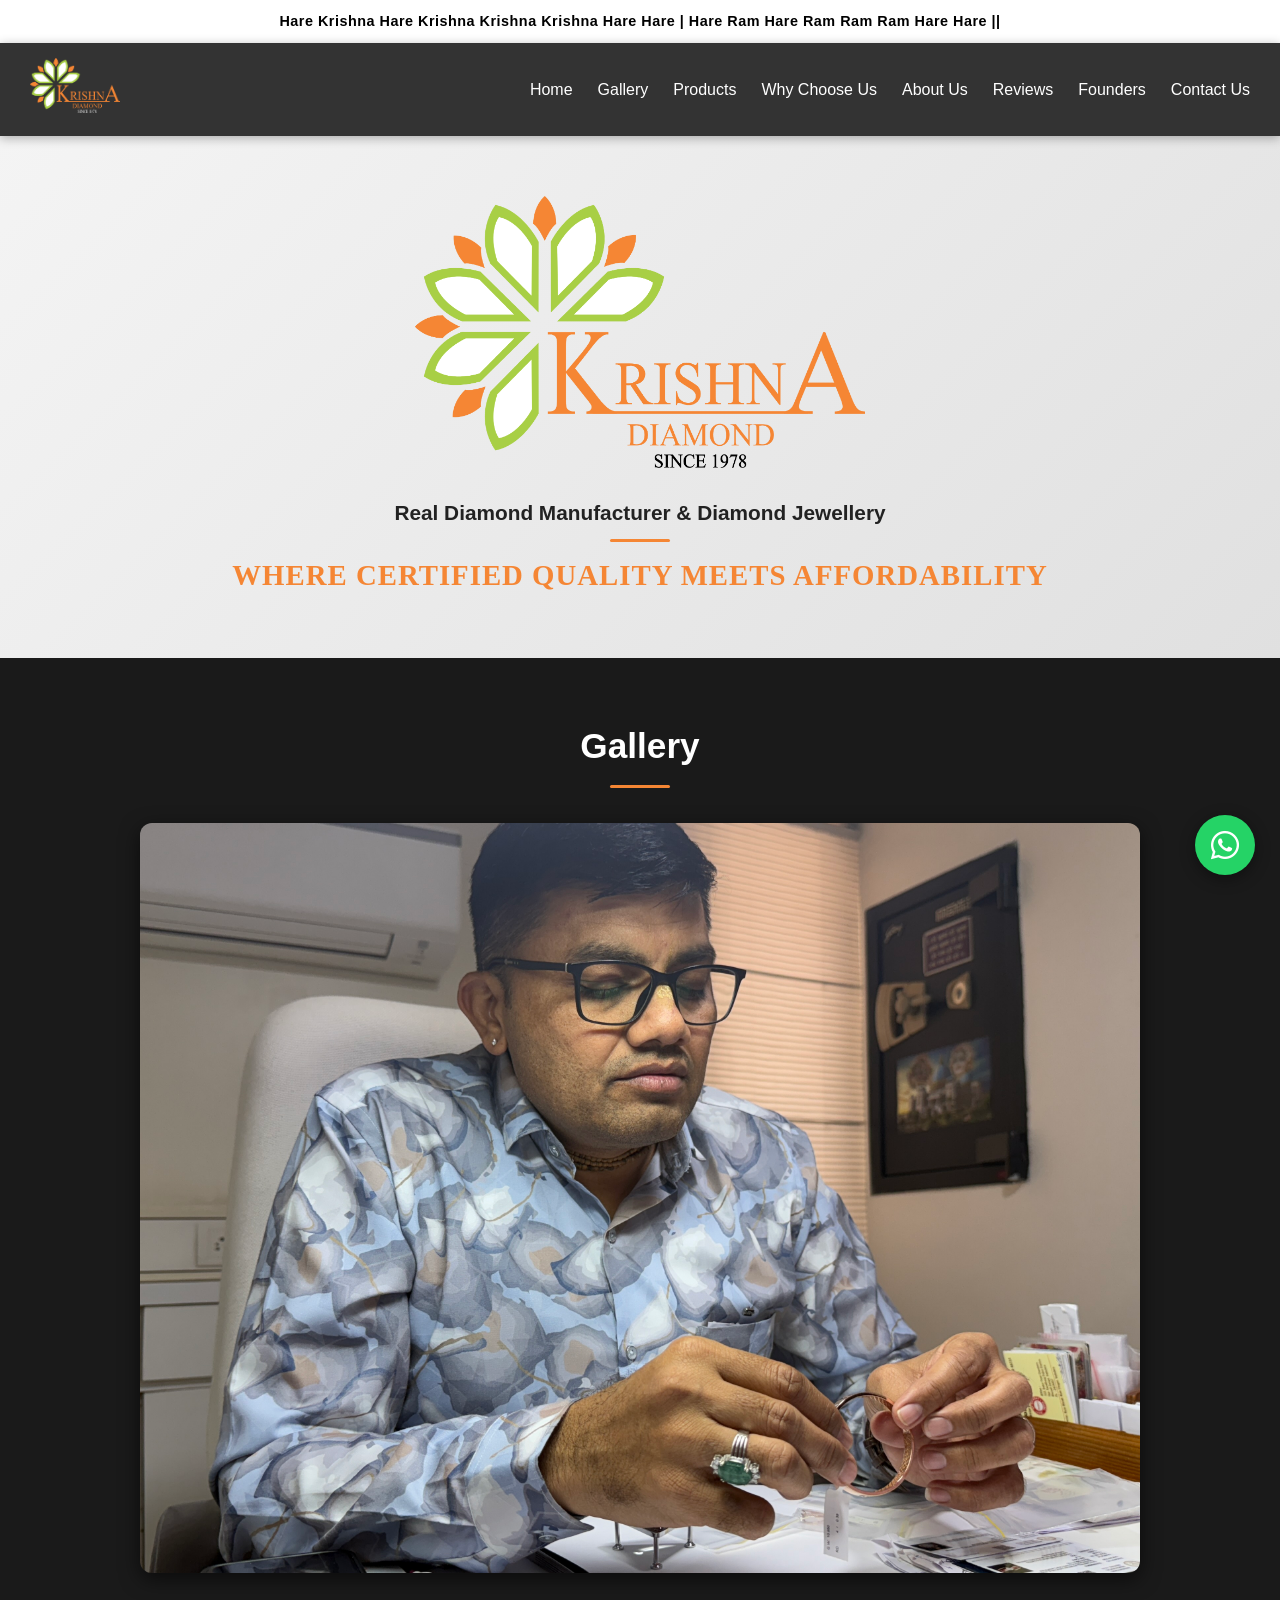
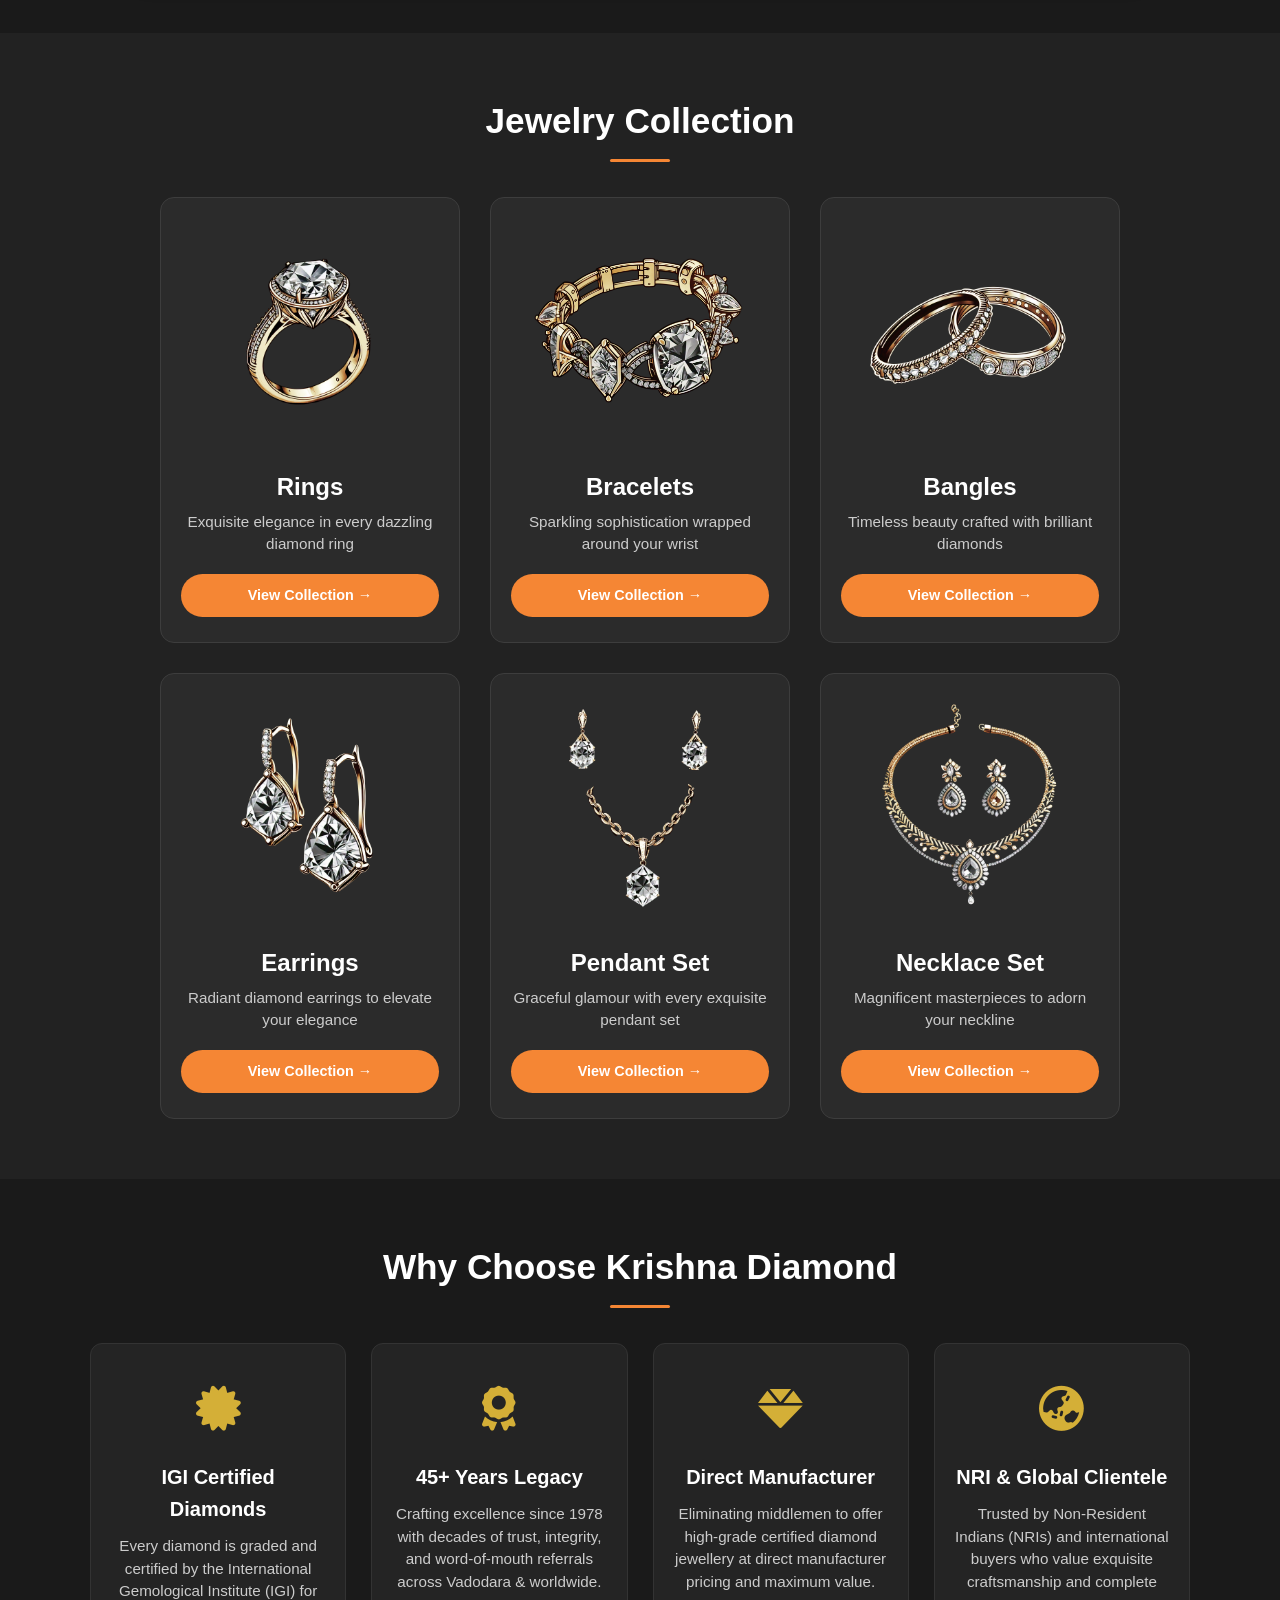
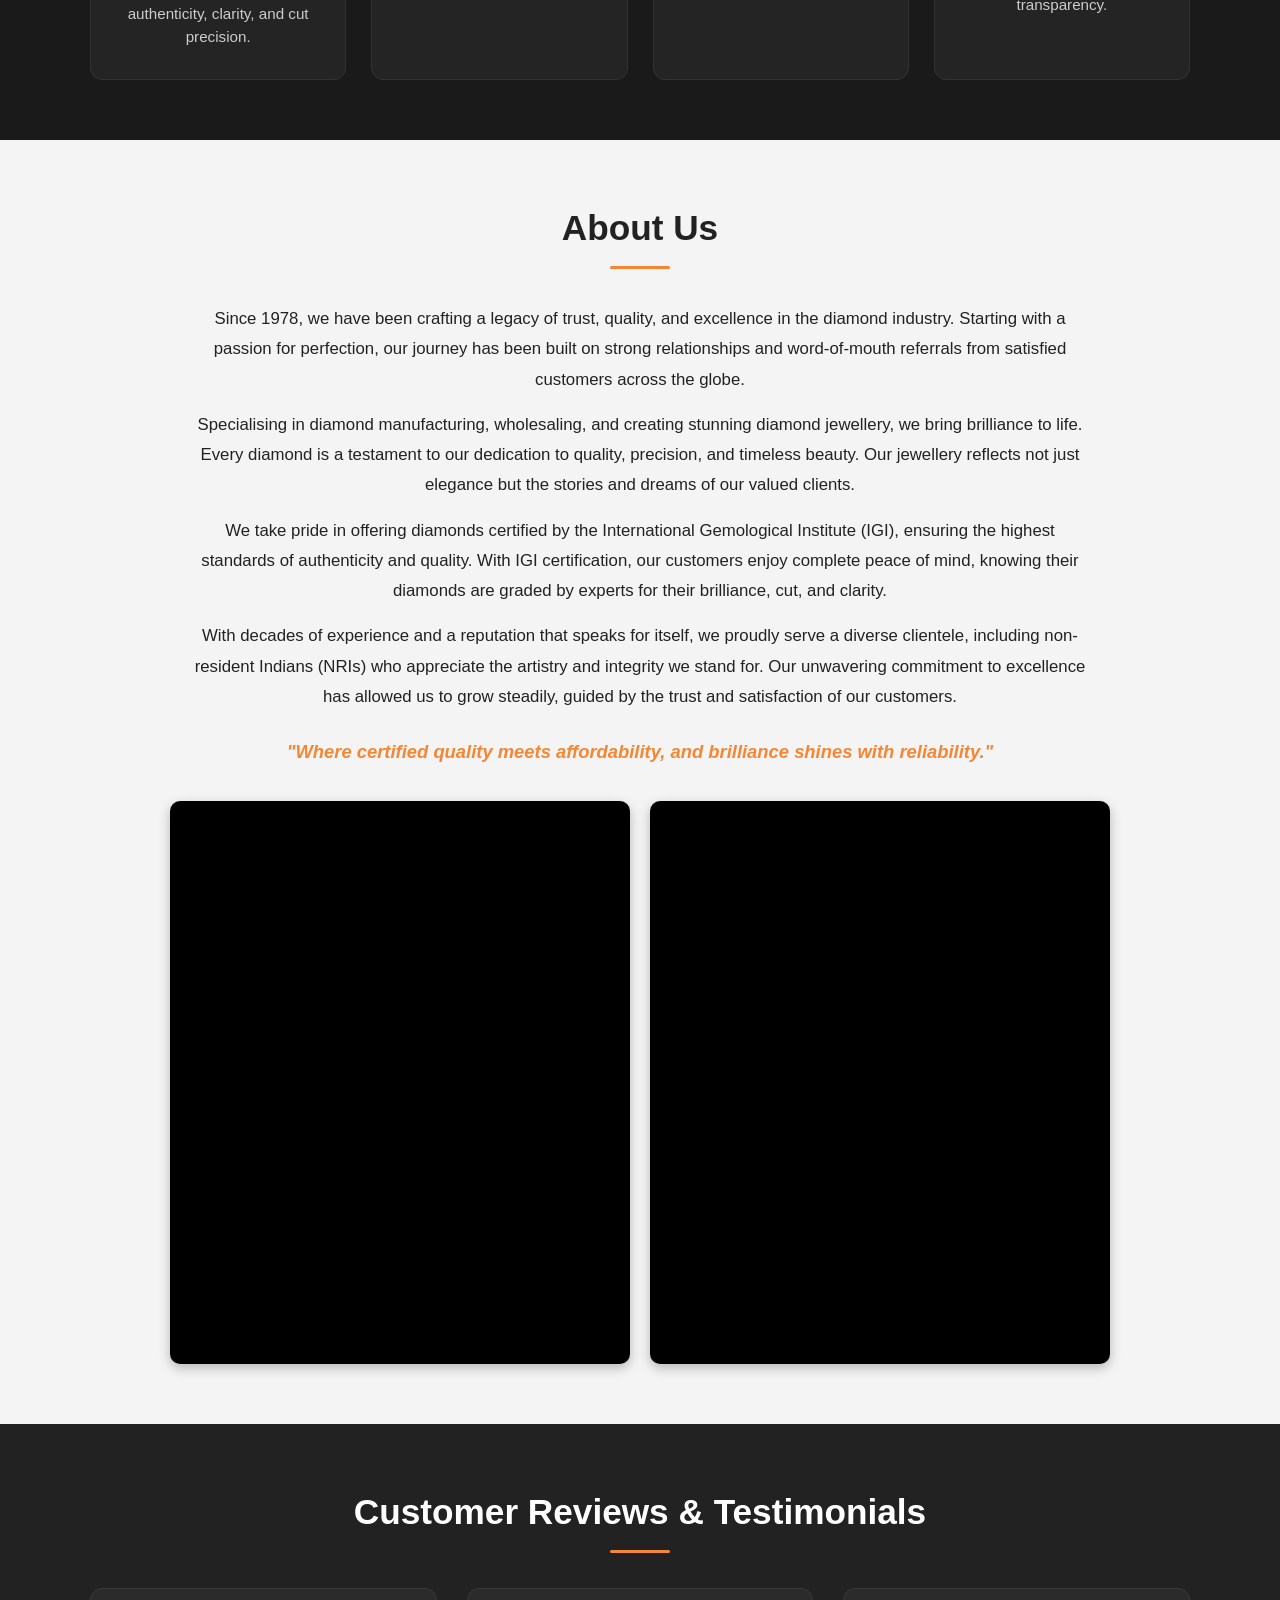
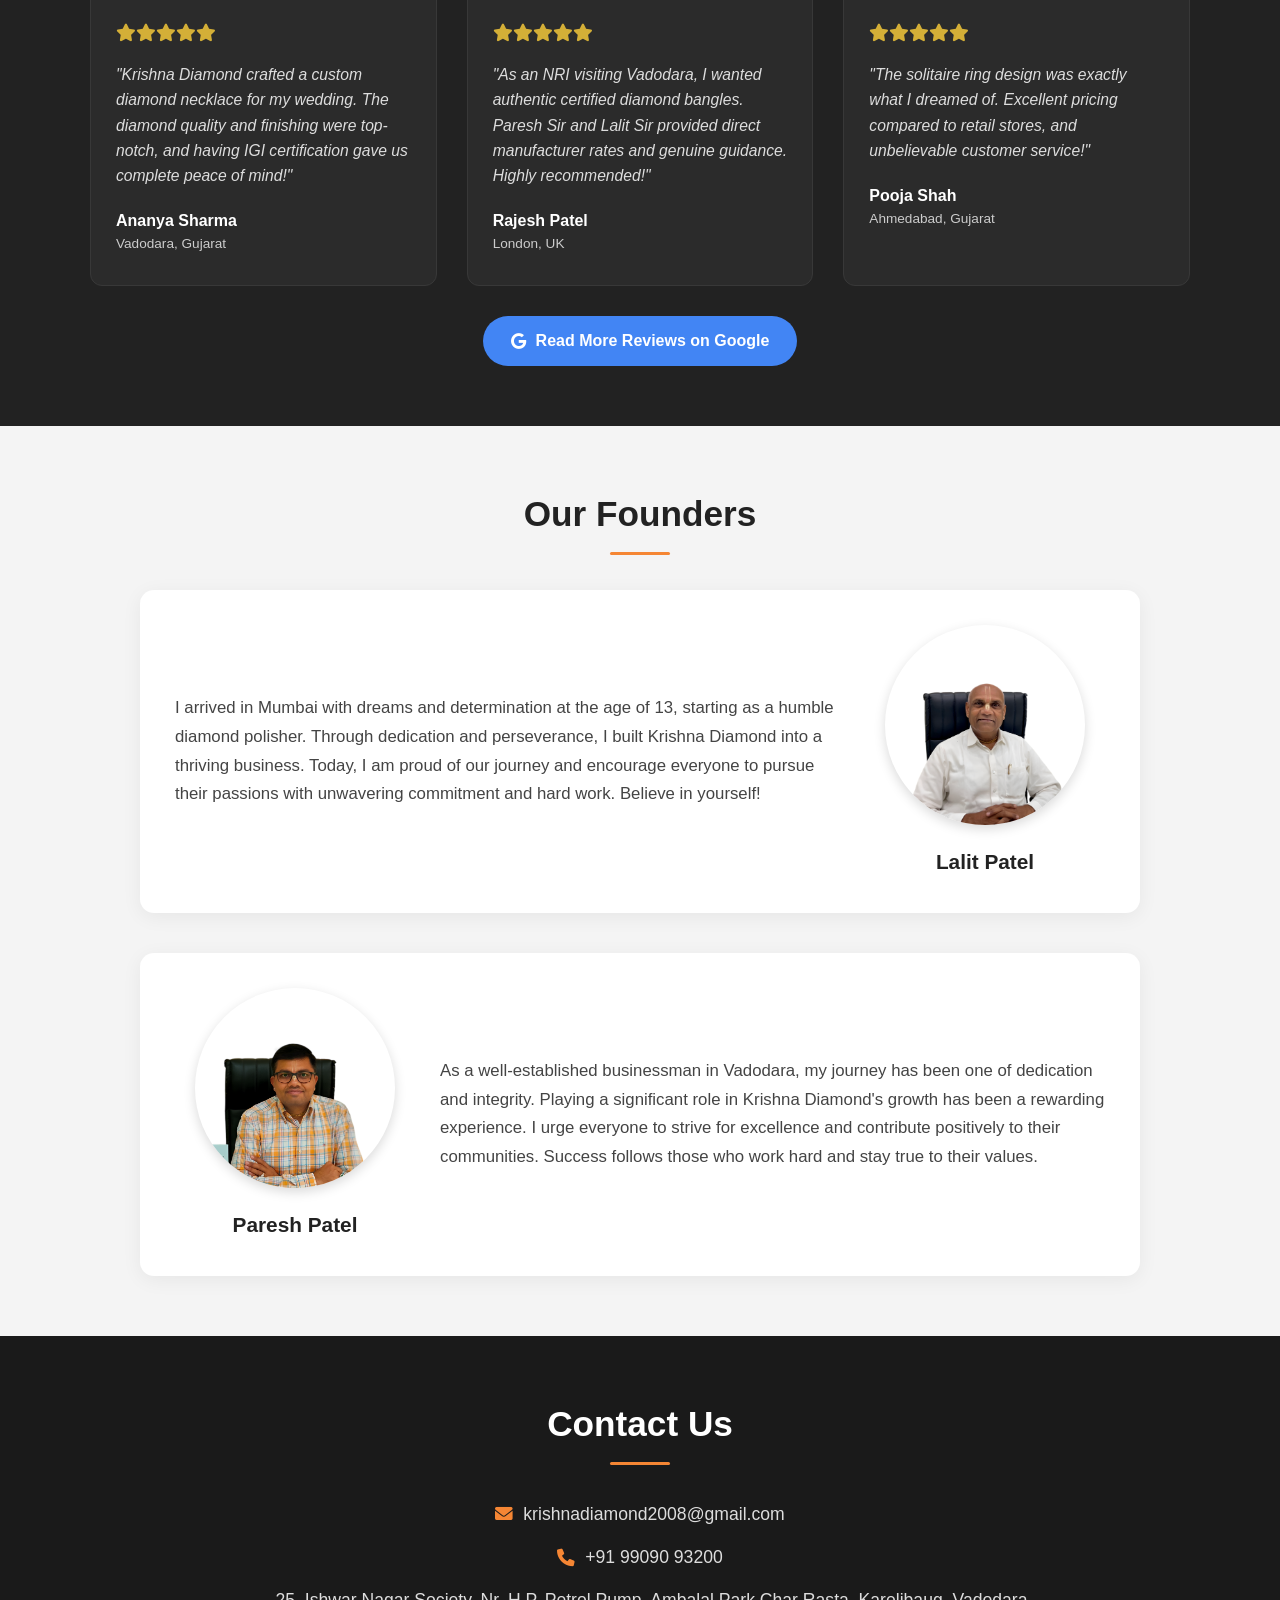
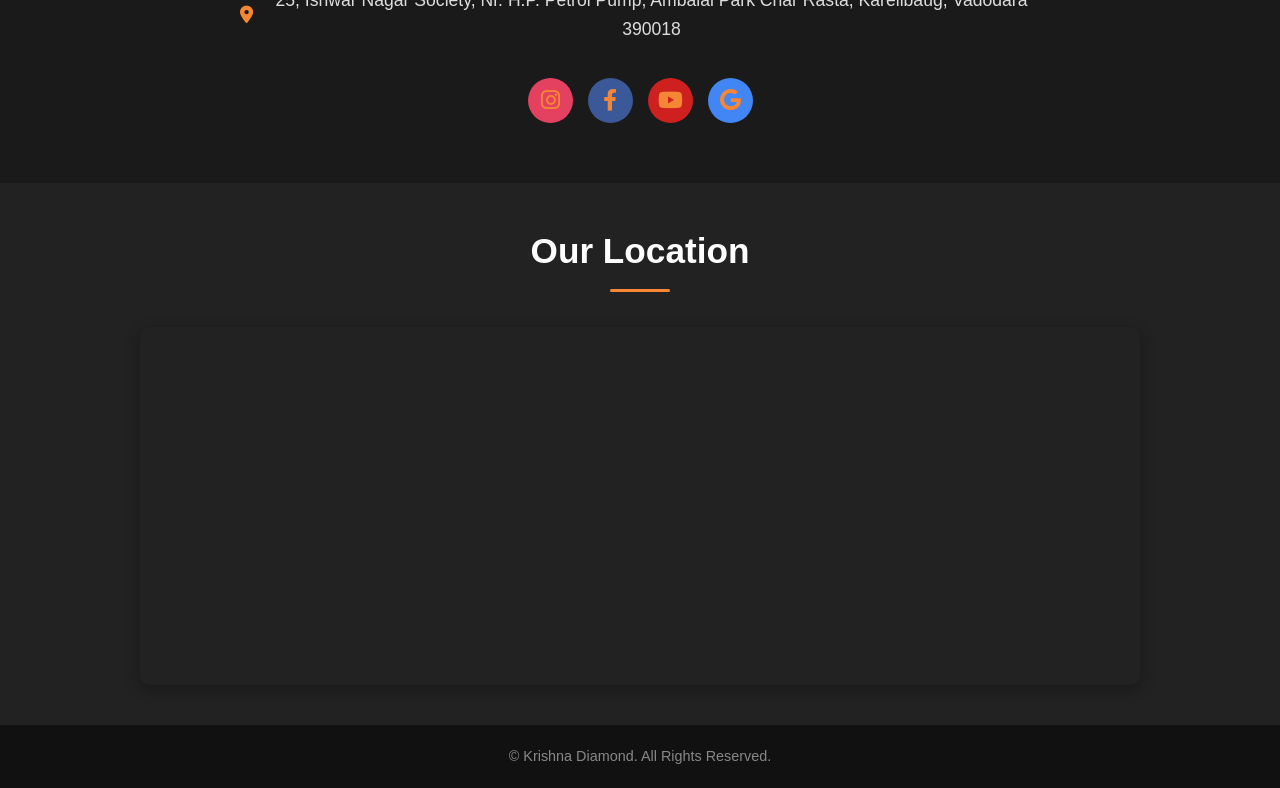
==== commit 49451326: "Add files via upload" ====
--- a/index.html
+++ b/index.html
@@ -17,12 +17,19 @@
         <a href="#home">
             <img src="./logos/Krishna Diamond logo.png" alt="Krishna Diamond Logo">
         </a>
+
+        <button class="mobile-menu-btn" id="mobileMenuBtn" aria-label="Toggle Navigation">
+            <i class="fas fa-bars"></i>
+        </button>
+
         <nav>
-            <ul class="nav-links">
+            <ul class="nav-links" id="navLinks">
                 <li><a href="#home">Home</a></li>
                 <li><a href="#gallery">Gallery</a></li>
                 <li><a href="#products">Products</a></li>
+                <li><a href="#trust-section">Why Choose Us</a></li>
                 <li><a href="#about-us">About Us</a></li>
+                <li><a href="#testimonials">Reviews</a></li>
                 <li><a href="#founders">Founders</a></li>
                 <li><a href="#contact-us">Contact Us</a></li>
             </ul>
@@ -61,31 +68,63 @@
                     <img src="./products/icons/Picsart_24-12-23_18-30-05-880.png" alt="Rings">
                     <h2>Rings</h2>
                     <p>Exquisite elegance in every dazzling diamond ring</p>
+                    <a href="./src/rings.html" class="category-cta">View Collection &rarr;</a>
                 </div>
                 <div class="product-category" onclick="location.href='./src/bracelets.html'">
                     <img src="./products/icons/Picsart_24-12-24_10-26-46-218.png" alt="Bracelets">
                     <h2>Bracelets</h2>
                     <p>Sparkling sophistication wrapped around your wrist</p>
+                    <a href="./src/bracelets.html" class="category-cta">View Collection &rarr;</a>
                 </div>
                 <div class="product-category" onclick="location.href='./src/bangles.html'">
                     <img src="./products/icons/Picsart_24-12-24_10-42-38-685.png" alt="Bangles">
                     <h2>Bangles</h2>
                     <p>Timeless beauty crafted with brilliant diamonds</p>
+                    <a href="./src/bangles.html" class="category-cta">View Collection &rarr;</a>
                 </div>
                 <div class="product-category" onclick="location.href='./src/earings.html'">
                     <img src="./products/icons/Picsart_24-12-24_10-31-34-530.png" alt="Earrings">
                     <h2>Earrings</h2>
                     <p>Radiant diamond earrings to elevate your elegance</p>
+                    <a href="./src/earings.html" class="category-cta">View Collection &rarr;</a>
                 </div>
                 <div class="product-category" onclick="location.href='./src/pendantset.html'">
                     <img src="./products/icons/Picsart_24-12-24_10-45-55-290.png" alt="Pendant Set">
                     <h2>Pendant Set</h2>
                     <p>Graceful glamour with every exquisite pendant set</p>
+                    <a href="./src/pendantset.html" class="category-cta">View Collection &rarr;</a>
                 </div>
                 <div class="product-category" onclick="location.href='./src/necklaceset.html'">
                     <img src="./products/icons/Picsart_24-12-24_10-39-00-163.png" alt="Necklace Set">
                     <h2>Necklace Set</h2>
                     <p>Magnificent masterpieces to adorn your neckline</p>
+                    <a href="./src/necklaceset.html" class="category-cta">View Collection &rarr;</a>
+                </div>
+            </div>
+        </section>
+
+        <section id="trust-section">
+            <h2>Why Choose Krishna Diamond</h2>
+            <div class="trust-grid">
+                <div class="trust-card">
+                    <div class="trust-icon"><i class="fas fa-certificate"></i></div>
+                    <h3>IGI Certified Diamonds</h3>
+                    <p>Every diamond is graded and certified by the International Gemological Institute (IGI) for authenticity, clarity, and cut precision.</p>
+                </div>
+                <div class="trust-card">
+                    <div class="trust-icon"><i class="fas fa-award"></i></div>
+                    <h3>45+ Years Legacy</h3>
+                    <p>Crafting excellence since 1978 with decades of trust, integrity, and word-of-mouth referrals across Vadodara & worldwide.</p>
+                </div>
+                <div class="trust-card">
+                    <div class="trust-icon"><i class="fas fa-gem"></i></div>
+                    <h3>Direct Manufacturer</h3>
+                    <p>Eliminating middlemen to offer high-grade certified diamond jewellery at direct manufacturer pricing and maximum value.</p>
+                </div>
+                <div class="trust-card">
+                    <div class="trust-icon"><i class="fas fa-globe-asia"></i></div>
+                    <h3>NRI & Global Clientele</h3>
+                    <p>Trusted by Non-Resident Indians (NRIs) and international buyers who value exquisite craftsmanship and complete transparency.</p>
                 </div>
             </div>
         </section>
@@ -96,16 +135,49 @@
             <p>Specialising in diamond manufacturing, wholesaling, and creating stunning diamond jewellery, we bring brilliance to life. Every diamond is a testament to our dedication to quality, precision, and timeless beauty. Our jewellery reflects not just elegance but the stories and dreams of our valued clients.</p>
             <p>We take pride in offering diamonds certified by the International Gemological Institute (IGI), ensuring the highest standards of authenticity and quality. With IGI certification, our customers enjoy complete peace of mind, knowing their diamonds are graded by experts for their brilliance, cut, and clarity.</p>
             <p>With decades of experience and a reputation that speaks for itself, we proudly serve a diverse clientele, including non-resident Indians (NRIs) who appreciate the artistry and integrity we stand for. Our unwavering commitment to excellence has allowed us to grow steadily, guided by the trust and satisfaction of our customers.</p>
-            <blockquote>"Where certified quality meets affordability, and brilliance shines with reliability."</blockquote>
+            <blockquote style="margin-bottom: 25px;">"Where certified quality meets affordability, and brilliance shines with reliability."</blockquote>
 
             <div class="videos-container">
                 <div class="video-container">
-                    <iframe src="https://www.youtube.com/embed/SZTsowzIdp8?si=l4IMVxecsbH5IAPM" title="YouTube video player" allow="accelerometer; autoplay; clipboard-write; encrypted-media; gyroscope; picture-in-picture; web-share" referrerpolicy="strict-origin-when-cross-origin" allowfullscreen></iframe>
+                    <iframe src="https://www.youtube.com/embed/SZTsowzIdp8?si=l4IMVxecsbH5IAPM" title="Krishna Diamond Video" allow="accelerometer; autoplay; clipboard-write; encrypted-media; gyroscope; picture-in-picture; web-share" referrerpolicy="strict-origin-when-cross-origin" allowfullscreen></iframe>
                 </div>
                 <div class="video-container">
-                    <iframe src="https://www.youtube.com/embed/sk4q5wLaAPY?si=hwk9pkQ22SLUFRiF" title="YouTube video player" allow="accelerometer; autoplay; clipboard-write; encrypted-media; gyroscope; picture-in-picture; web-share" referrerpolicy="strict-origin-when-cross-origin" allowfullscreen></iframe>
-                </div>
-            </div>
+                    <iframe src="https://www.youtube.com/embed/sk4q5wLaAPY?si=hwk9pkQ22SLUFRiF" title="Krishna Diamond Craftsmanship" allow="accelerometer; autoplay; clipboard-write; encrypted-media; gyroscope; picture-in-picture; web-share" referrerpolicy="strict-origin-when-cross-origin" allowfullscreen></iframe>
+                </div>
+            </div>
+        </section>
+
+        <section id="testimonials">
+            <h2>Customer Reviews & Testimonials</h2>
+            <div class="testimonials-grid">
+                <div class="testimonial-card">
+                    <div class="rating-stars">
+                        <i class="fas fa-star"></i><i class="fas fa-star"></i><i class="fas fa-star"></i><i class="fas fa-star"></i><i class="fas fa-star"></i>
+                    </div>
+                    <p class="testimonial-text">"Krishna Diamond crafted a custom diamond necklace for my wedding. The diamond quality and finishing were top-notch, and having IGI certification gave us complete peace of mind!"</p>
+                    <div class="client-name">Ananya Sharma</div>
+                    <div class="client-location">Vadodara, Gujarat</div>
+                </div>
+                <div class="testimonial-card">
+                    <div class="rating-stars">
+                        <i class="fas fa-star"></i><i class="fas fa-star"></i><i class="fas fa-star"></i><i class="fas fa-star"></i><i class="fas fa-star"></i>
+                    </div>
+                    <p class="testimonial-text">"As an NRI visiting Vadodara, I wanted authentic certified diamond bangles. Paresh Sir and Lalit Sir provided direct manufacturer rates and genuine guidance. Highly recommended!"</p>
+                    <div class="client-name">Rajesh Patel</div>
+                    <div class="client-location">London, UK</div>
+                </div>
+                <div class="testimonial-card">
+                    <div class="rating-stars">
+                        <i class="fas fa-star"></i><i class="fas fa-star"></i><i class="fas fa-star"></i><i class="fas fa-star"></i><i class="fas fa-star"></i>
+                    </div>
+                    <p class="testimonial-text">"The solitaire ring design was exactly what I dreamed of. Excellent pricing compared to retail stores, and unbelievable customer service!"</p>
+                    <div class="client-name">Pooja Shah</div>
+                    <div class="client-location">Ahmedabad, Gujarat</div>
+                </div>
+            </div>
+            <a href="https://g.page/r/Cfv-_hC_cRo9EAE/review" class="google-review-btn" target="_blank">
+                <i class="fab fa-google"></i> Read More Reviews on Google
+            </a>
         </section>
 
         <section id="founders">
@@ -161,8 +233,31 @@
         </section>
     </main>
 
+    <!-- Floating WhatsApp Button -->
+    <a href="https://wa.me/919909093200?text=Hello%20Krishna%20Diamond,%20I%20would%20like%20to%20inquire%20about%20your%20certified%20diamond%20jewellery." class="whatsapp-float" target="_blank" aria-label="Chat on WhatsApp">
+        <i class="fab fa-whatsapp"></i>
+    </a>
+
     <footer>
         <p>&copy; Krishna Diamond. All Rights Reserved.</p>
     </footer>
+
+    <script>
+        const mobileMenuBtn = document.getElementById('mobileMenuBtn');
+        const navLinks = document.getElementById('navLinks');
+
+        if (mobileMenuBtn && navLinks) {
+            mobileMenuBtn.addEventListener('click', () => {
+                navLinks.classList.toggle('active');
+            });
+
+            // Close mobile menu when a nav link is clicked
+            document.querySelectorAll('#navLinks a').forEach(link => {
+                link.addEventListener('click', () => {
+                    navLinks.classList.remove('active');
+                });
+            });
+        }
+    </script>
 </body>
 </html>
--- a/style.css
+++ b/style.css
@@ -4,6 +4,16 @@
     margin: 0;
     padding: 0;
     box-sizing: border-box;
+}
+
+:root {
+    --gold: #d4af37;
+    --gold-hover: #b89628;
+    --orange-accent: #f58634;
+    --dark-bg: #1a1a1a;
+    --card-bg: #2b2b2b;
+    --text-light: #ffffff;
+    --text-muted: #cccccc;
 }
 
 body {
@@ -41,15 +51,27 @@
 }
 
 header img {
-    height: 60px;
+    height: 55px;
     width: auto;
     object-fit: contain;
 }
 
+/* Mobile Menu Button */
+.mobile-menu-btn {
+    display: none;
+    background: none;
+    border: none;
+    color: #ffffff;
+    font-size: 1.6rem;
+    cursor: pointer;
+    padding: 5px;
+}
+
 nav ul.nav-links {
     list-style: none;
     display: flex;
-    gap: 20px;
+    gap: 25px;
+    align-items: center;
 }
 
 nav ul.nav-links li a {
@@ -61,12 +83,12 @@
 }
 
 nav ul.nav-links li a:hover {
-    color: #f58634;
+    color: var(--orange-accent);
 }
 
 /* Hero Section */
 .hero-section {
-    background-color: #f4f4f4;
+    background: linear-gradient(135deg, #f4f4f4 0%, #e0e0e0 100%);
     padding: 60px 20px;
     text-align: center;
 }
@@ -91,7 +113,7 @@
 
 .hero-text h1 {
     font-size: 1.8rem;
-    color: #f58634;
+    color: var(--orange-accent);
     font-family: 'Georgia', 'New Century Schoolbook', serif;
     letter-spacing: 1px;
     margin-top: 10px;
@@ -99,18 +121,29 @@
 
 /* Section Shared Styling */
 section {
-    padding: 50px 20px;
+    padding: 60px 20px;
 }
 
 section h2 {
     font-size: 2.2rem;
     text-align: center;
-    margin-bottom: 30px;
+    margin-bottom: 35px;
+    position: relative;
+}
+
+section h2::after {
+    content: '';
+    display: block;
+    width: 60px;
+    height: 3px;
+    background-color: var(--orange-accent);
+    margin: 10px auto 0 auto;
+    border-radius: 2px;
 }
 
 /* Gallery Section */
 #gallery {
-    background-color: #1a1a1a;
+    background-color: var(--dark-bg);
     color: #ffffff;
 }
 
@@ -119,8 +152,8 @@
     max-width: 1000px;
     margin: 0 auto;
     overflow: hidden;
-    border-radius: 8px;
-    box-shadow: 0 4px 15px rgba(0,0,0,0.5);
+    border-radius: 12px;
+    box-shadow: 0 6px 20px rgba(0,0,0,0.6);
 }
 
 .slideshow {
@@ -168,19 +201,23 @@
 }
 
 .product-category {
-    background: #2b2b2b;
-    border-radius: 12px;
-    padding: 20px;
-    width: 280px;
+    background: var(--card-bg);
+    border-radius: 14px;
+    padding: 25px 20px;
+    width: 300px;
     text-align: center;
     cursor: pointer;
-    transition: transform 0.3s ease, box-shadow 0.3s ease;
-    border: 1px solid #333;
+    transition: transform 0.3s ease, box-shadow 0.3s ease, border-color 0.3s ease;
+    border: 1px solid #3d3d3d;
+    display: flex;
+    flex-direction: column;
+    justify-content: space-between;
 }
 
 .product-category:hover {
-    transform: translateY(-5px);
-    box-shadow: 0 8px 20px rgba(245, 134, 52, 0.2);
+    transform: translateY(-8px);
+    box-shadow: 0 12px 25px rgba(245, 134, 52, 0.25);
+    border-color: var(--orange-accent);
 }
 
 .product-category img {
@@ -188,19 +225,155 @@
     max-width: 220px;
     height: auto;
     border-radius: 10px;
-    margin-bottom: 15px;
+    margin: 0 auto 15px auto;
 }
 
 .product-category h2 {
     font-size: 1.5rem;
-    margin: 10px 0;
-    color: #ffffff;
+    margin: 10px 0 5px 0;
+    color: #ffffff;
+}
+
+.product-category h2::after {
+    display: none;
 }
 
 .product-category p {
     font-size: 0.95rem;
-    color: #cccccc;
+    color: var(--text-muted);
     line-height: 1.4;
+    margin-bottom: 20px;
+}
+
+.category-cta {
+    display: inline-block;
+    padding: 10px 20px;
+    background-color: var(--orange-accent);
+    color: #ffffff;
+    text-decoration: none;
+    font-weight: 600;
+    font-size: 0.9rem;
+    border-radius: 25px;
+    transition: background-color 0.3s ease, transform 0.3s ease;
+    margin-top: auto;
+}
+
+.category-cta:hover {
+    background-color: #e07424;
+    transform: scale(1.03);
+}
+
+/* Trust & IGI Guarantee Section */
+#trust-section {
+    background-color: var(--dark-bg);
+    color: #ffffff;
+}
+
+.trust-grid {
+    display: grid;
+    grid-template-columns: repeat(auto-fit, minmax(240px, 1fr));
+    gap: 25px;
+    max-width: 1100px;
+    margin: 0 auto;
+}
+
+.trust-card {
+    background: #242424;
+    border-radius: 12px;
+    padding: 30px 20px;
+    text-align: center;
+    border: 1px solid #333333;
+    transition: transform 0.3s ease;
+}
+
+.trust-card:hover {
+    transform: translateY(-5px);
+    border-color: var(--gold);
+}
+
+.trust-icon {
+    font-size: 2.8rem;
+    color: var(--gold);
+    margin-bottom: 15px;
+}
+
+.trust-card h3 {
+    font-size: 1.25rem;
+    margin-bottom: 10px;
+    color: #ffffff;
+}
+
+.trust-card p {
+    font-size: 0.95rem;
+    color: var(--text-muted);
+    line-height: 1.5;
+}
+
+/* Customer Testimonials Section */
+#testimonials {
+    background-color: #222222;
+    color: #ffffff;
+    text-align: center;
+}
+
+.testimonials-grid {
+    display: grid;
+    grid-template-columns: repeat(auto-fit, minmax(280px, 1fr));
+    gap: 30px;
+    max-width: 1100px;
+    margin: 0 auto 30px auto;
+}
+
+.testimonial-card {
+    background: var(--card-bg);
+    border-radius: 12px;
+    padding: 30px 25px;
+    text-align: left;
+    border: 1px solid #383838;
+    position: relative;
+}
+
+.rating-stars {
+    color: var(--gold);
+    font-size: 1.1rem;
+    margin-bottom: 15px;
+}
+
+.testimonial-text {
+    font-style: italic;
+    color: #dddddd;
+    font-size: 0.98rem;
+    line-height: 1.6;
+    margin-bottom: 20px;
+}
+
+.client-name {
+    font-weight: 600;
+    color: #ffffff;
+    font-size: 1rem;
+}
+
+.client-location {
+    font-size: 0.85rem;
+    color: var(--text-muted);
+}
+
+.google-review-btn {
+    display: inline-flex;
+    align-items: center;
+    gap: 10px;
+    padding: 12px 28px;
+    background-color: #4285F4;
+    color: #ffffff;
+    text-decoration: none;
+    font-weight: 600;
+    border-radius: 30px;
+    transition: background-color 0.3s ease, transform 0.3s ease;
+}
+
+.google-review-btn:hover {
+    background-color: #3367d6;
+    transform: translateY(-2px);
 }
 
 /* About Us Section */
@@ -221,7 +394,7 @@
     font-style: italic;
     font-weight: 600;
     font-size: 1.15rem;
-    color: #f58634;
+    color: var(--orange-accent);
     margin-top: 25px;
 }
 
@@ -232,7 +405,7 @@
     gap: 20px;
     justify-content: center;
     max-width: 1000px;
-    margin: 30px auto;
+    margin: 35px auto 0 auto;
 }
 
 .video-container {
@@ -241,9 +414,9 @@
     max-width: 460px;
     padding-bottom: 56.25%; /* 16:9 Aspect Ratio */
     background: #000;
-    border-radius: 8px;
+    border-radius: 10px;
     overflow: hidden;
-    box-shadow: 0 4px 10px rgba(0,0,0,0.2);
+    box-shadow: 0 4px 12px rgba(0,0,0,0.25);
 }
 
 .video-container iframe {
@@ -274,10 +447,10 @@
     flex-direction: column;
     align-items: center;
     background: #ffffff;
-    border-radius: 12px;
-    padding: 30px;
-    box-shadow: 0 4px 15px rgba(0,0,0,0.05);
-    gap: 20px;
+    border-radius: 14px;
+    padding: 35px;
+    box-shadow: 0 4px 20px rgba(0,0,0,0.06);
+    gap: 25px;
 }
 
 @media (min-width: 768px) {
@@ -294,7 +467,7 @@
 }
 
 .founder-image {
-    flex: 0 0 250px;
+    flex: 0 0 240px;
     text-align: center;
 }
 
@@ -303,8 +476,8 @@
     height: 200px;
     object-fit: cover;
     border-radius: 50%;
-    box-shadow: 0 4px 10px rgba(0,0,0,0.15);
-    margin-bottom: 10px;
+    box-shadow: 0 4px 12px rgba(0,0,0,0.15);
+    margin-bottom: 12px;
 }
 
 figcaption {
@@ -316,7 +489,7 @@
 
 /* Contact Us Section */
 #contact-us {
-    background-color: #1a1a1a;
+    background-color: var(--dark-bg);
     color: #ffffff;
     text-align: center;
 }
@@ -339,7 +512,7 @@
 }
 
 .contact-section i {
-    color: #f58634;
+    color: var(--orange-accent);
 }
 
 .social-buttons {
@@ -372,6 +545,40 @@
 .social-buttons a.youtube { background-color: #cd201f; }
 .social-buttons a.google { background-color: #4285F4; }
 
+/* Floating WhatsApp Button */
+.whatsapp-float {
+    position: fixed;
+    width: 60px;
+    height: 60px;
+    bottom: 25px;
+    right: 25px;
+    background-color: #25d366;
+    color: #FFF;
+    border-radius: 50px;
+    text-align: center;
+    font-size: 32px;
+    box-shadow: 0px 4px 15px rgba(0,0,0,0.4);
+    z-index: 2000;
+    display: flex;
+    align-items: center;
+    justify-content: center;
+    text-decoration: none;
+    transition: transform 0.3s ease, background-color 0.3s ease;
+    animation: pulse 2s infinite;
+}
+
+.whatsapp-float:hover {
+    transform: scale(1.12);
+    background-color: #20ba5a;
+    color: #FFF;
+}
+
+@keyframes pulse {
+    0% { box-shadow: 0 0 0 0 rgba(37, 211, 102, 0.7); }
+    70% { box-shadow: 0 0 0 15px rgba(37, 211, 102, 0); }
+    100% { box-shadow: 0 0 0 0 rgba(37, 211, 102, 0); }
+}
+
 /* Location Map */
 #map {
     background-color: #222222;
@@ -383,7 +590,7 @@
 .map-iframe {
     max-width: 1000px;
     margin: 20px auto 0 auto;
-    border-radius: 8px;
+    border-radius: 10px;
     overflow: hidden;
     box-shadow: 0 4px 15px rgba(0,0,0,0.3);
 }
@@ -400,15 +607,28 @@
 /* Mobile Responsiveness */
 @media (max-width: 767px) {
     header {
+        padding: 15px 20px;
+    }
+
+    .mobile-menu-btn {
+        display: block;
+    }
+
+    nav ul.nav-links {
+        display: none;
         flex-direction: column;
+        width: 100%;
+        position: absolute;
+        top: 100%;
+        left: 0;
+        background-color: #333333;
+        padding: 20px;
+        box-shadow: 0 8px 15px rgba(0,0,0,0.4);
         gap: 15px;
-        padding: 15px;
-    }
-
-    nav ul.nav-links {
-        gap: 15px;
-        flex-wrap: wrap;
-        justify-content: center;
+    }
+
+    nav ul.nav-links.active {
+        display: flex;
     }
 
     .hero-text h1 {
@@ -420,15 +640,23 @@
     }
 
     section {
-        padding: 35px 15px;
+        padding: 40px 15px;
     }
 
     .product-category {
         width: 100%;
-        max-width: 320px;
+        max-width: 340px;
     }
 
     .video-container {
         max-width: 100%;
     }
-}
+
+    .whatsapp-float {
+        width: 50px;
+        height: 50px;
+        font-size: 26px;
+        bottom: 20px;
+        right: 20px;
+    }
+}
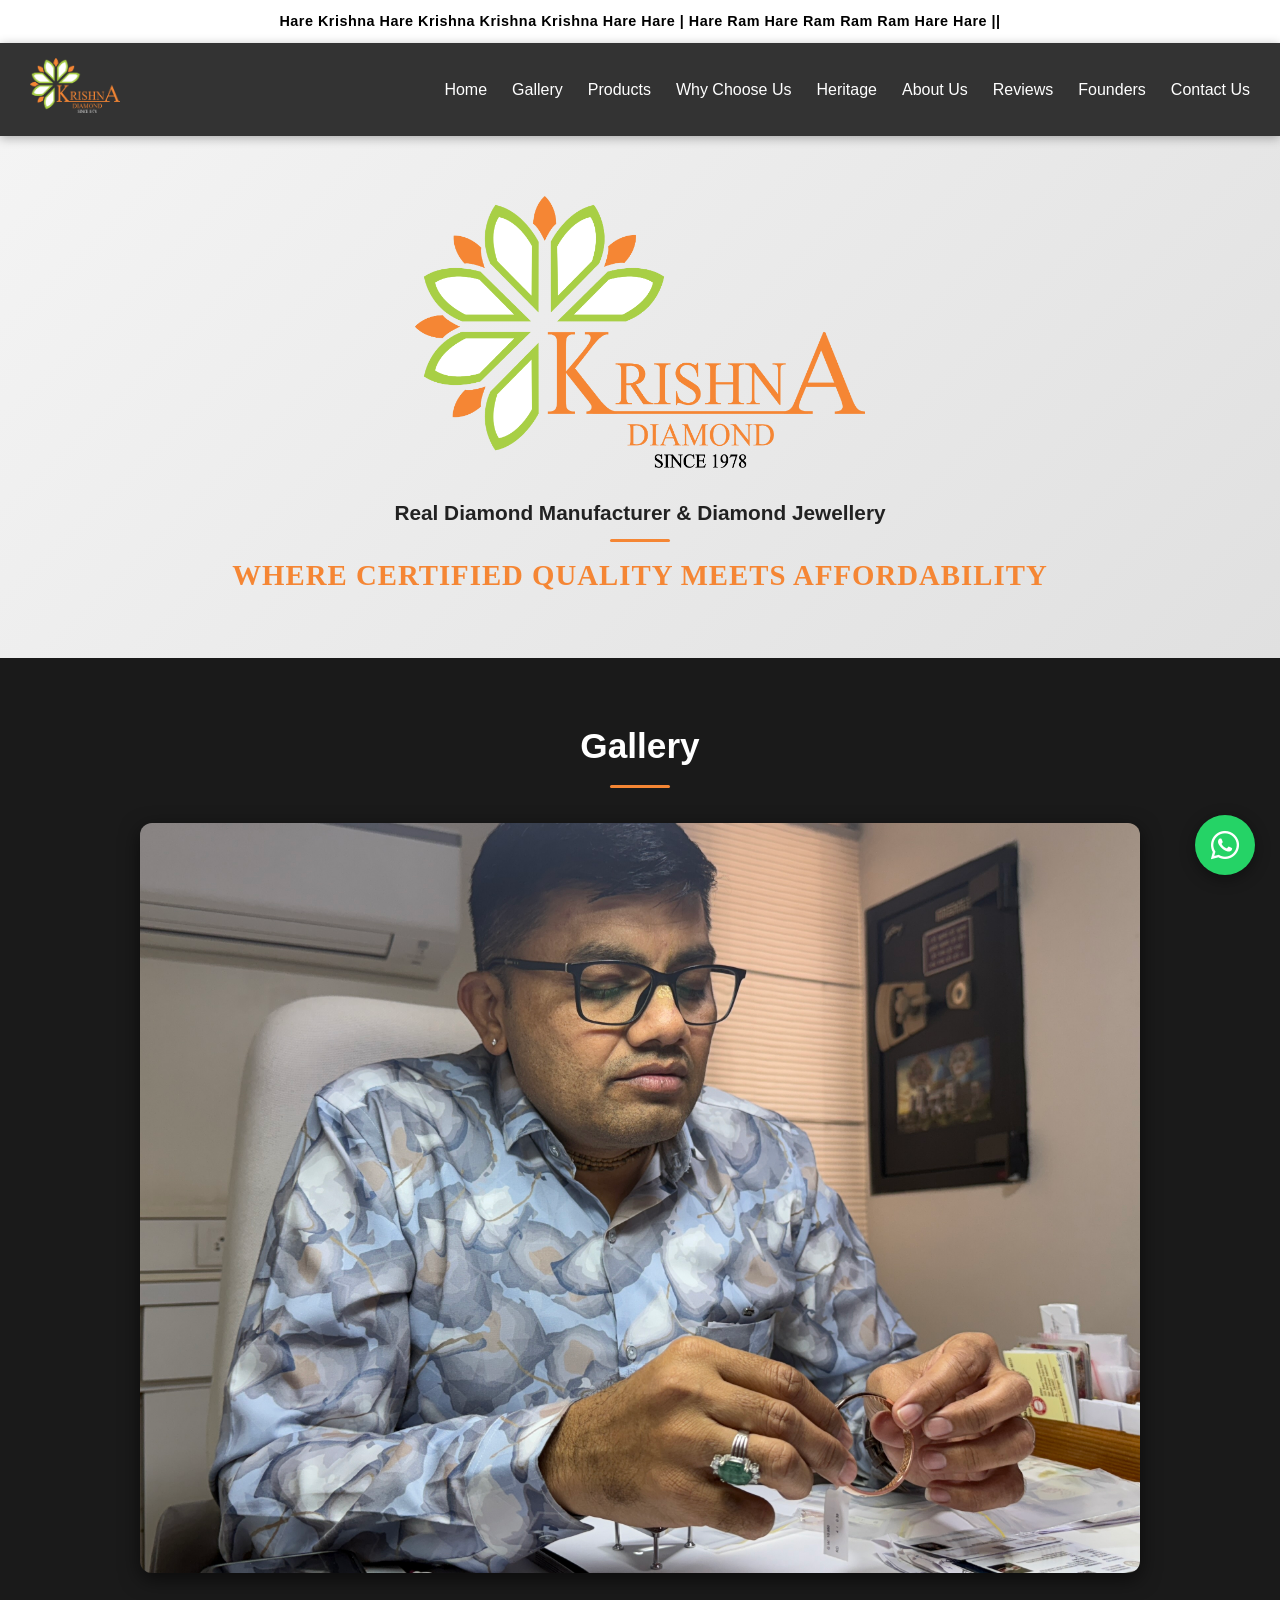
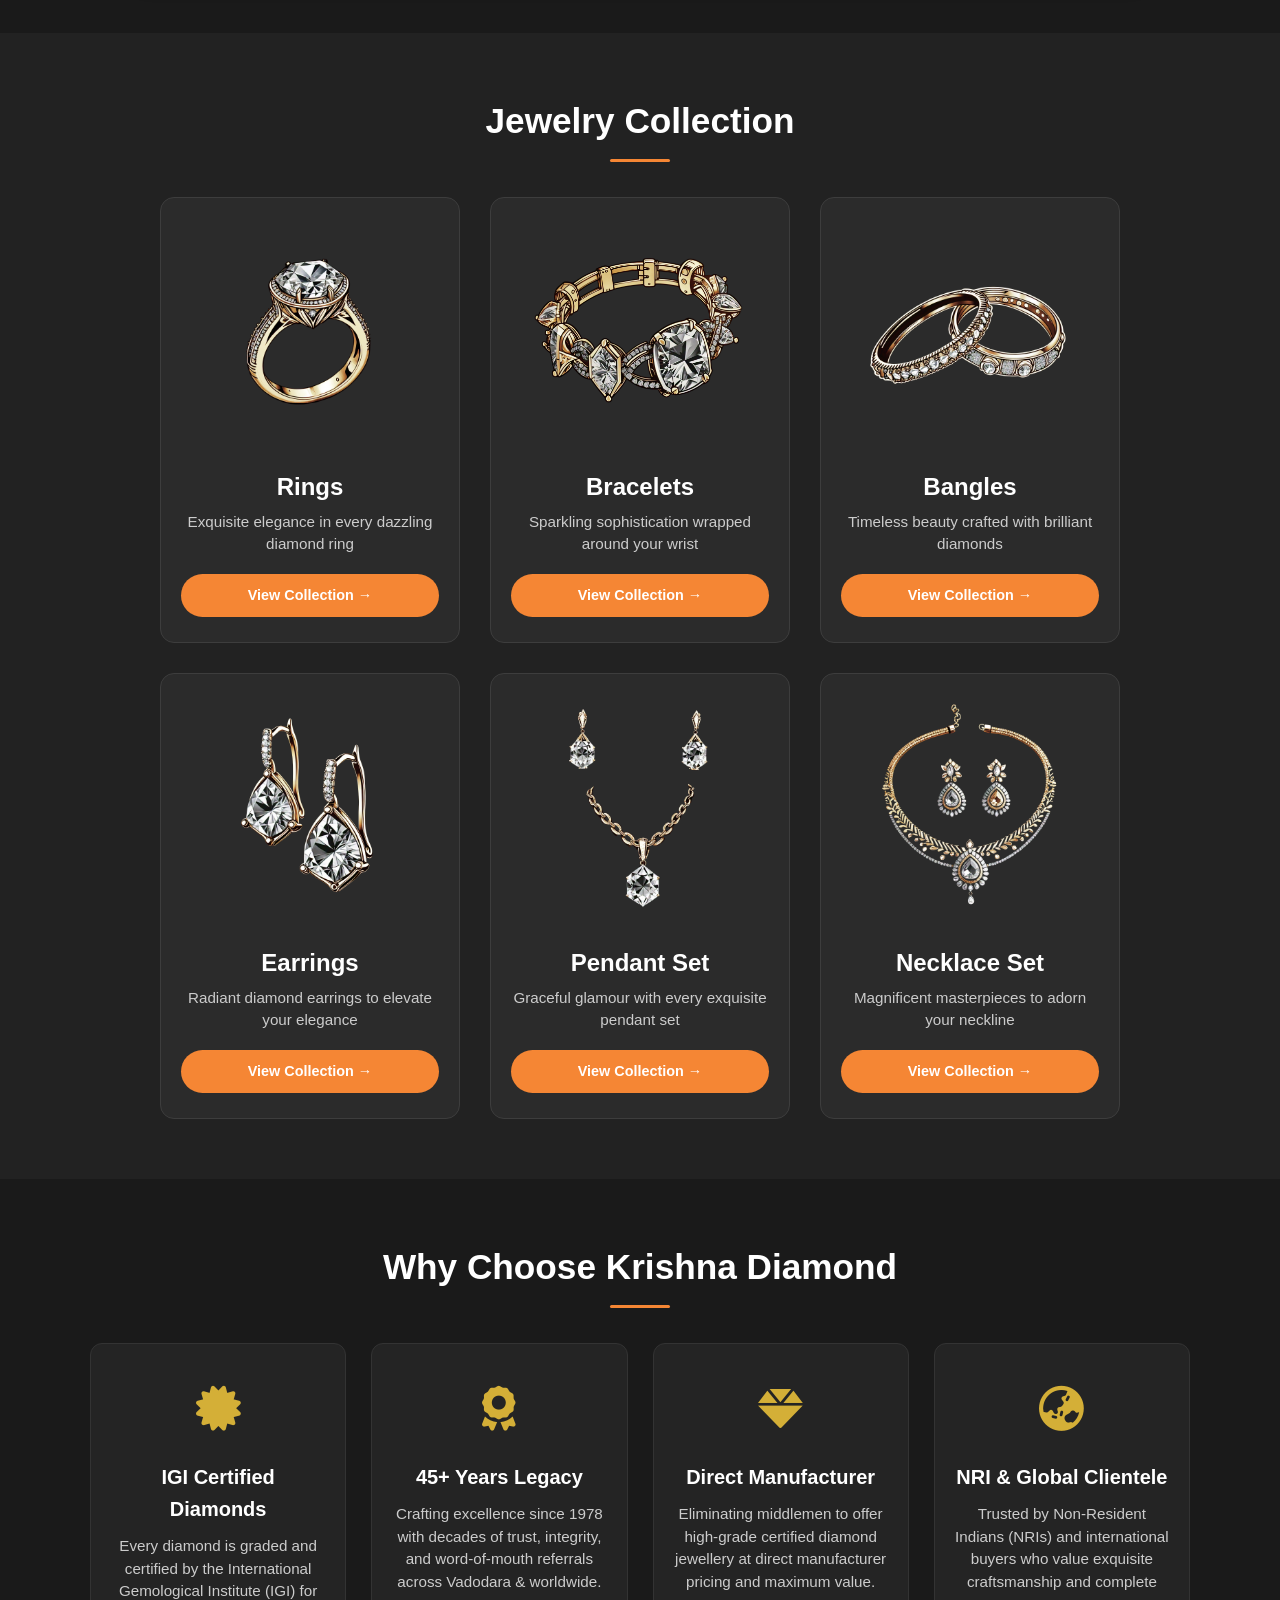
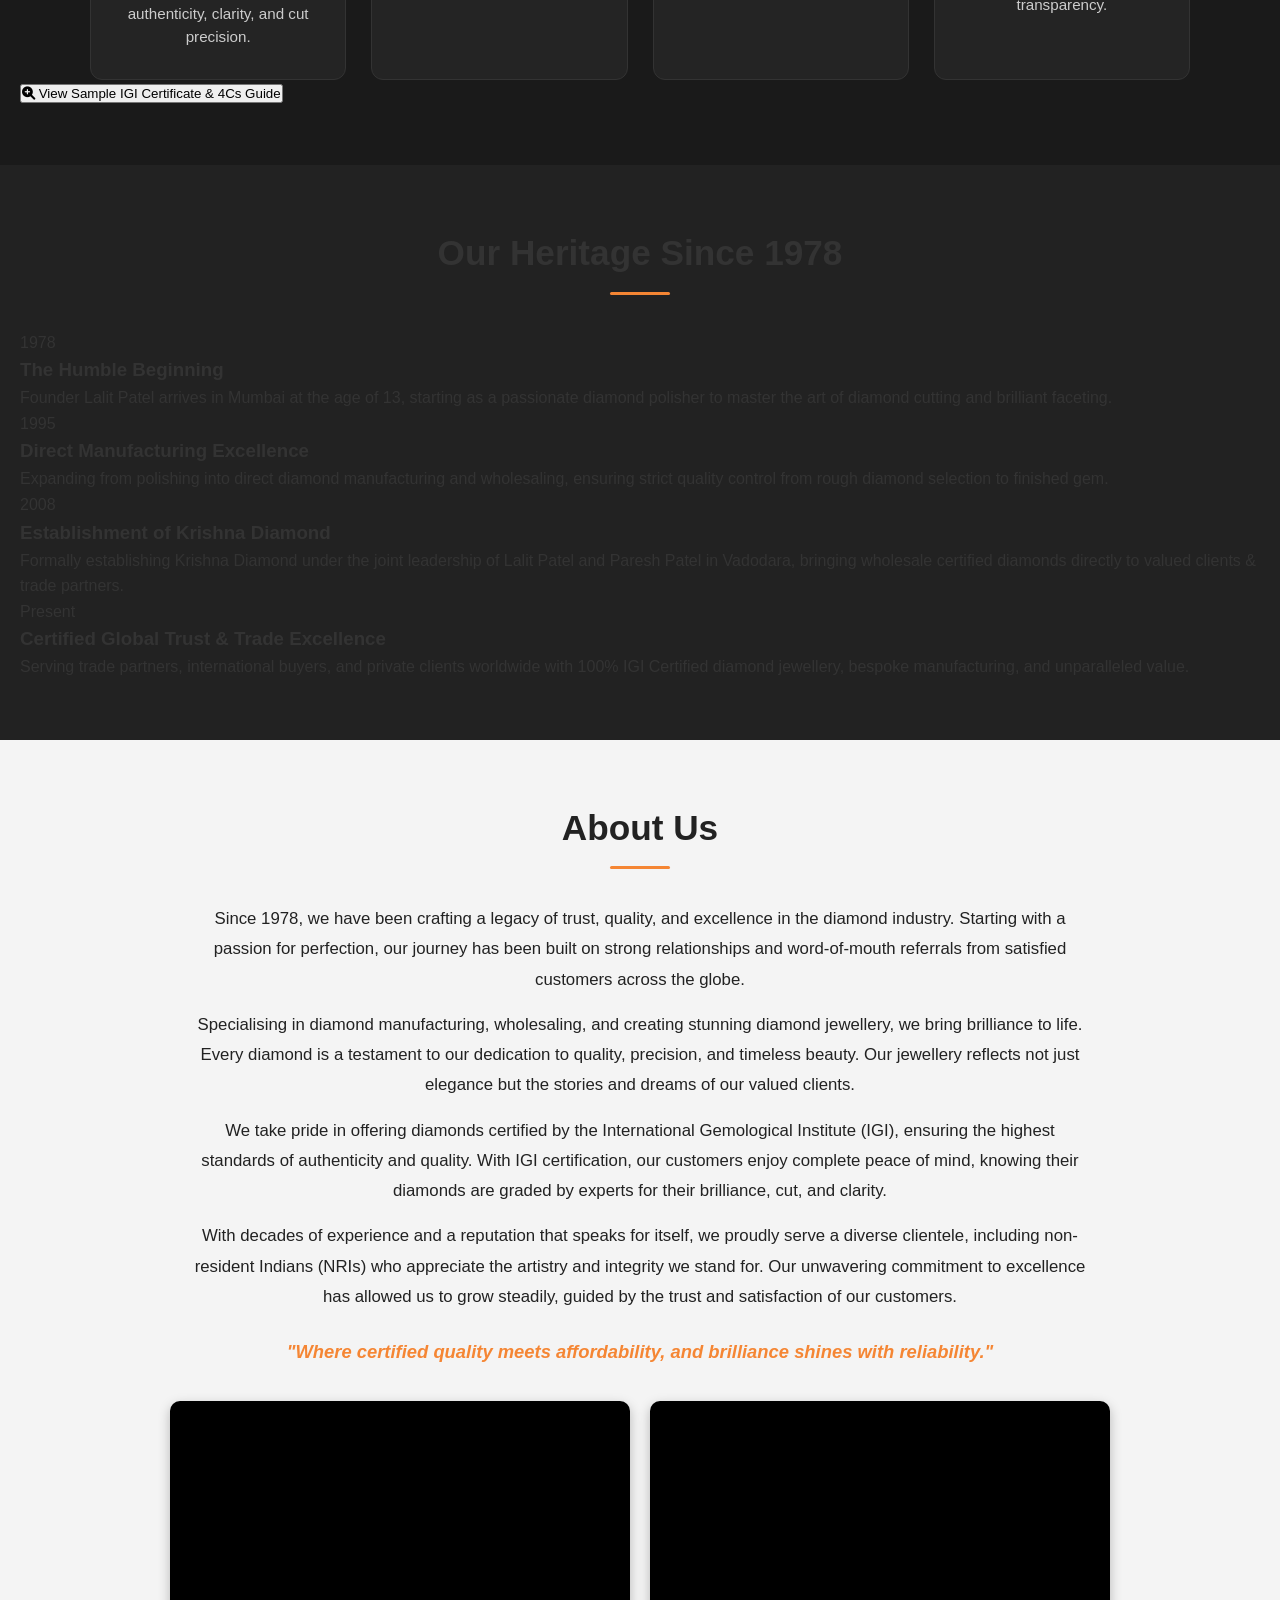
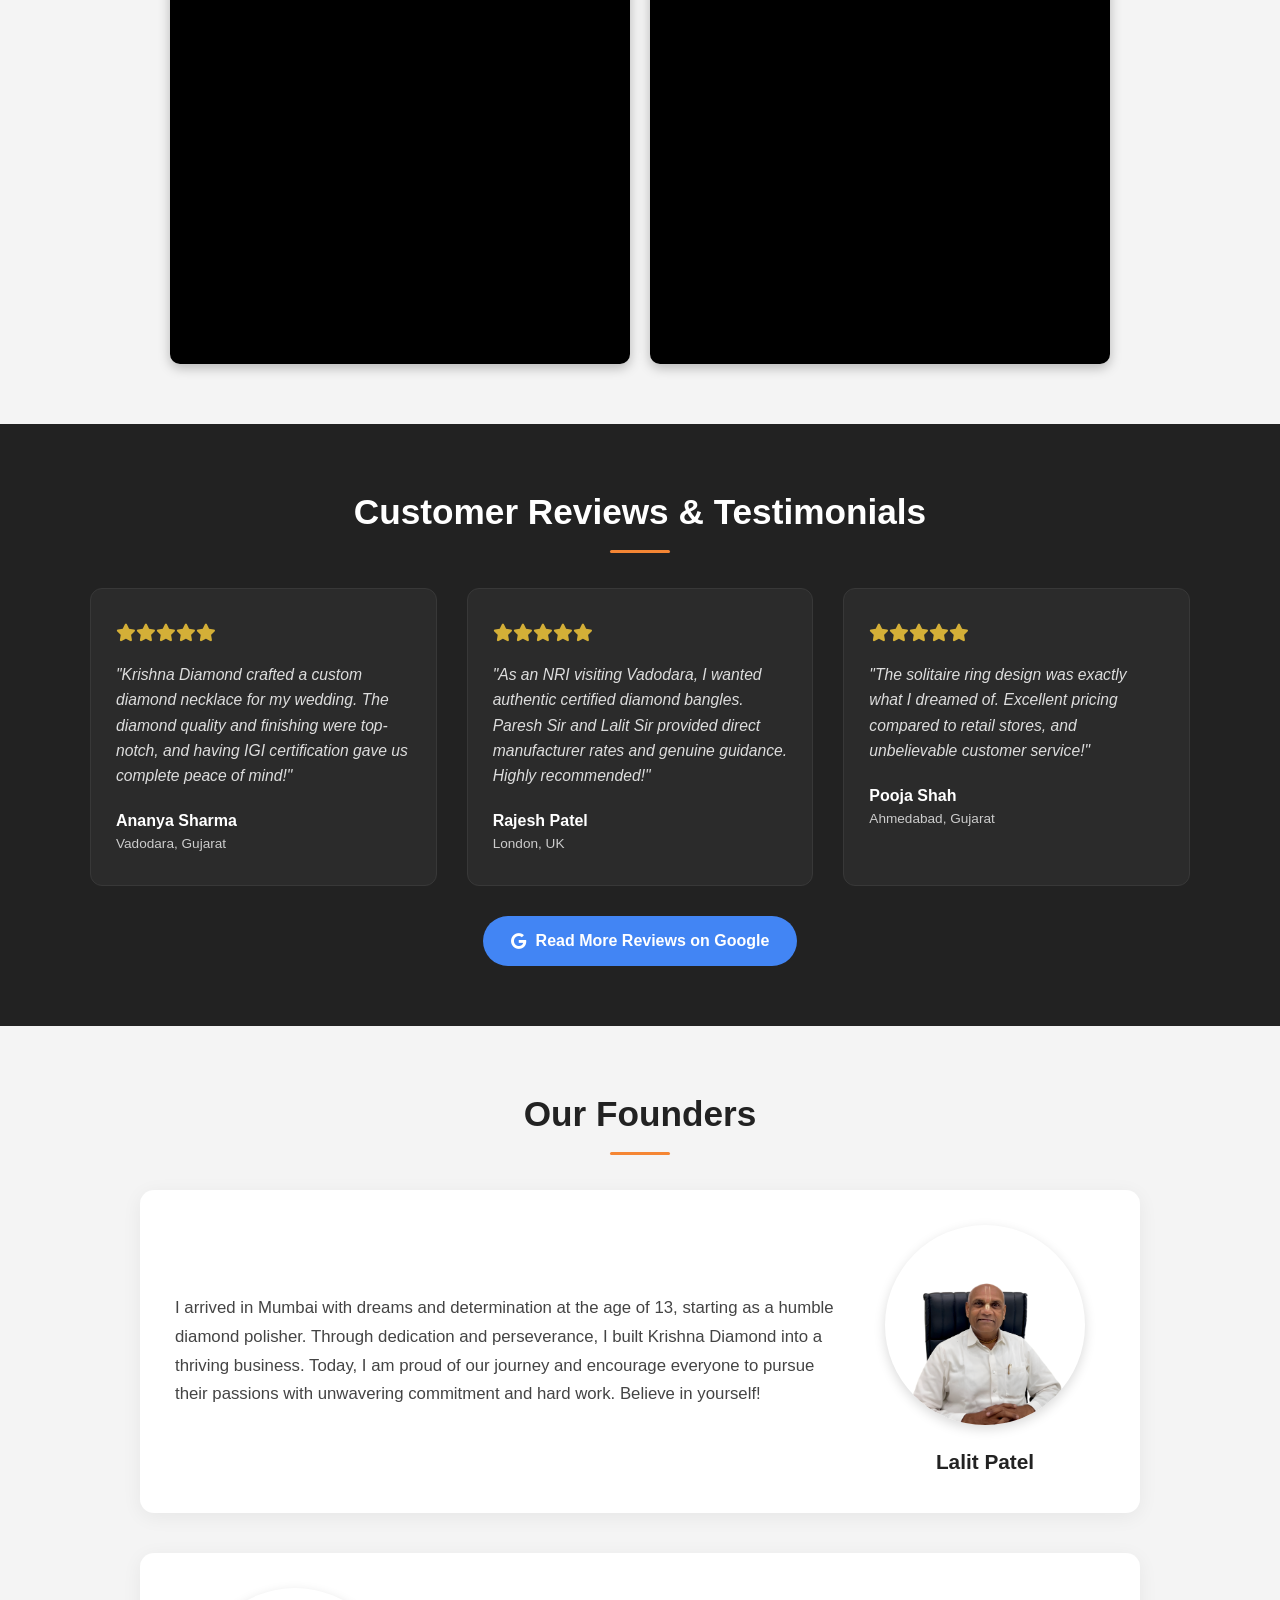
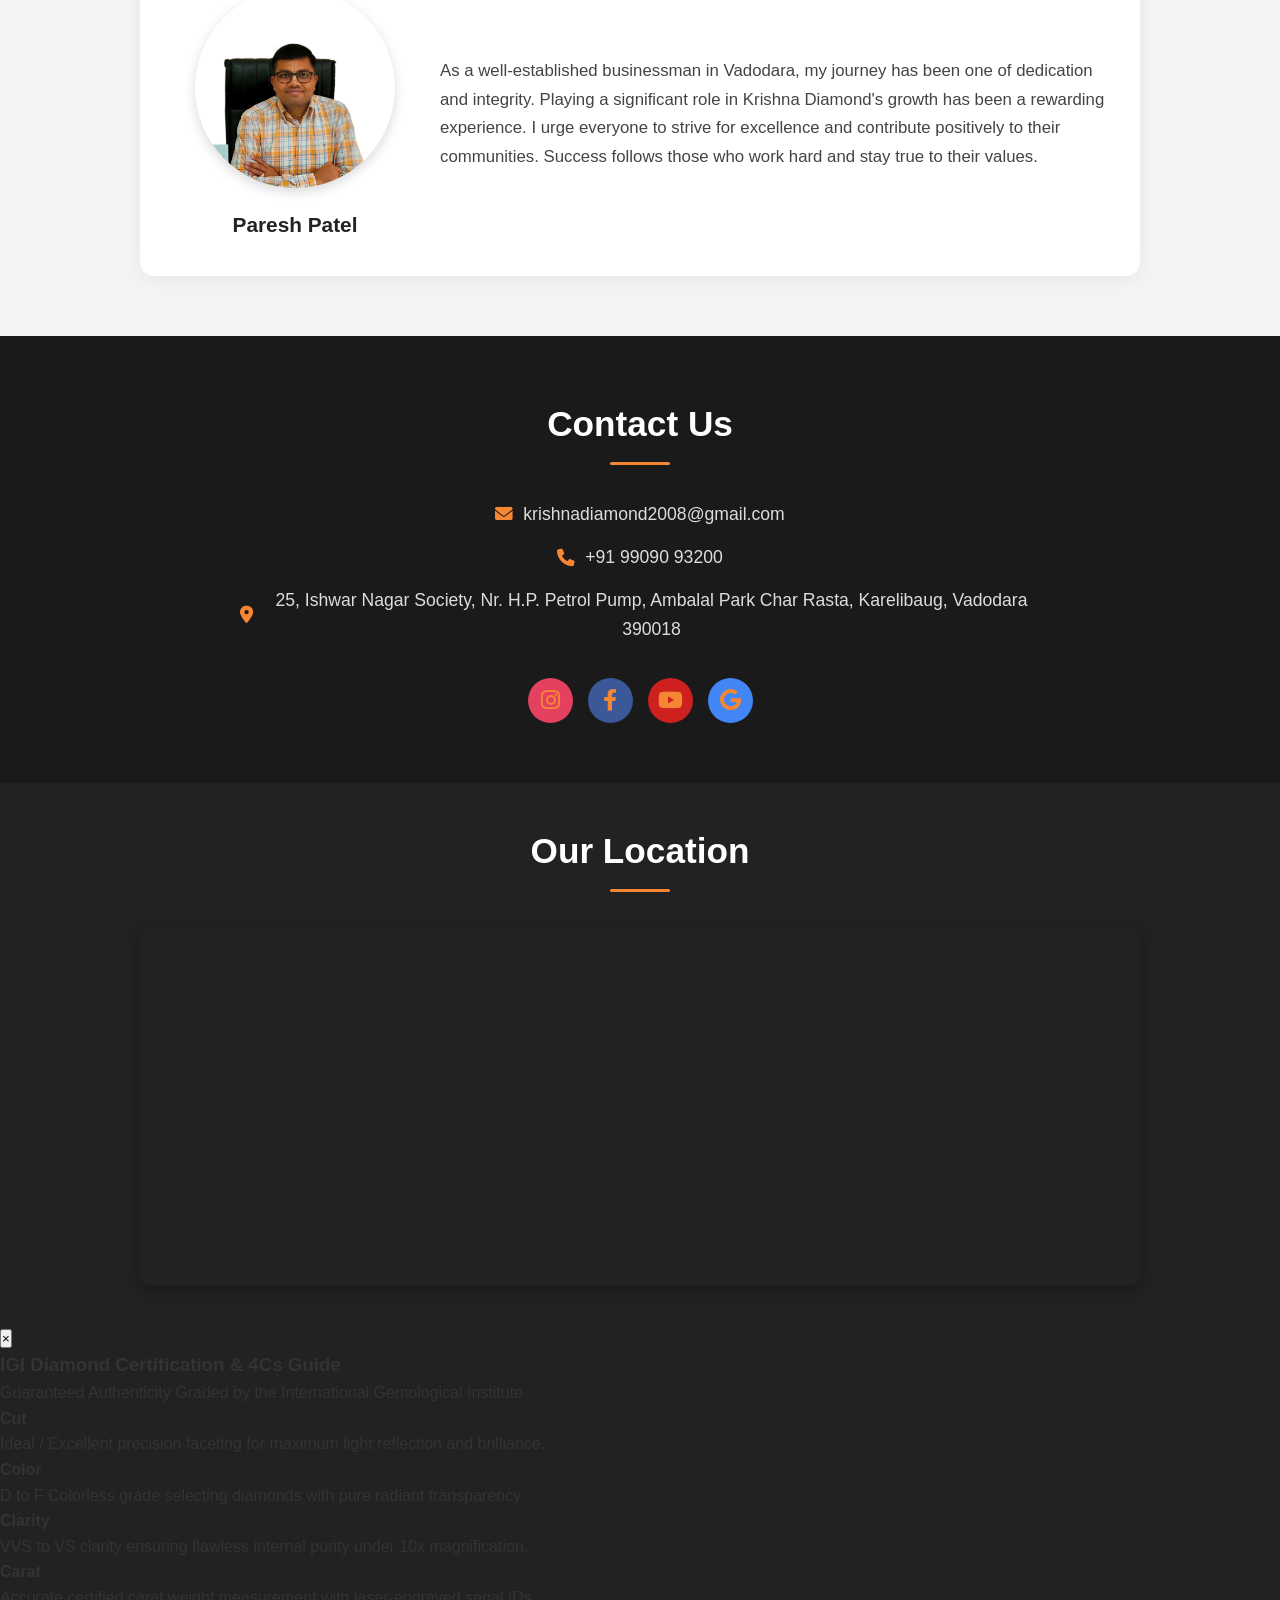
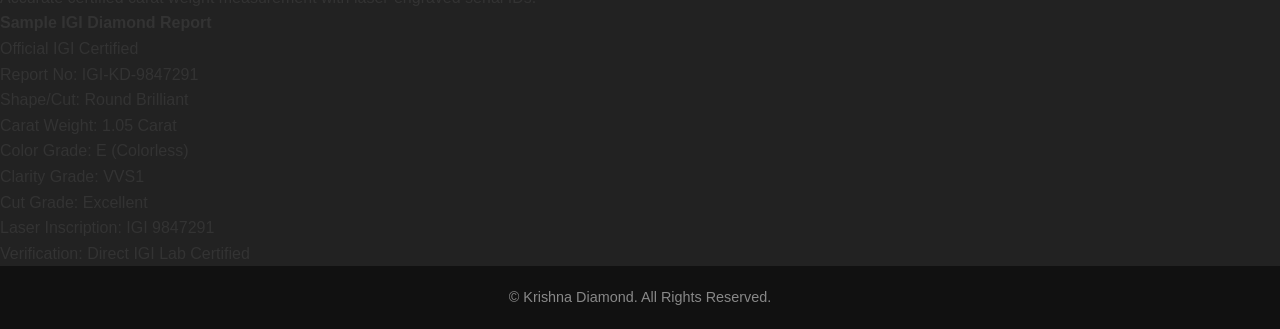
==== commit 6a115e49: "Add files via upload" ====
--- a/index.html
+++ b/index.html
@@ -28,6 +28,7 @@
                 <li><a href="#gallery">Gallery</a></li>
                 <li><a href="#products">Products</a></li>
                 <li><a href="#trust-section">Why Choose Us</a></li>
+                <li><a href="#heritage">Heritage</a></li>
                 <li><a href="#about-us">About Us</a></li>
                 <li><a href="#testimonials">Reviews</a></li>
                 <li><a href="#founders">Founders</a></li>
@@ -127,6 +128,48 @@
                     <p>Trusted by Non-Resident Indians (NRIs) and international buyers who value exquisite craftsmanship and complete transparency.</p>
                 </div>
             </div>
+
+            <button class="igi-action-btn" id="openIgiModalBtn">
+                <i class="fas fa-search-plus"></i> View Sample IGI Certificate & 4Cs Guide
+            </button>
+        </section>
+
+        <section id="heritage">
+            <h2>Our Heritage Since 1978</h2>
+            <div class="timeline">
+                <div class="timeline-item left">
+                    <div class="timeline-badge"></div>
+                    <div class="timeline-content">
+                        <div class="timeline-year">1978</div>
+                        <h3>The Humble Beginning</h3>
+                        <p>Founder Lalit Patel arrives in Mumbai at the age of 13, starting as a passionate diamond polisher to master the art of diamond cutting and brilliant faceting.</p>
+                    </div>
+                </div>
+                <div class="timeline-item right">
+                    <div class="timeline-badge"></div>
+                    <div class="timeline-content">
+                        <div class="timeline-year">1995</div>
+                        <h3>Direct Manufacturing Excellence</h3>
+                        <p>Expanding from polishing into direct diamond manufacturing and wholesaling, ensuring strict quality control from rough diamond selection to finished gem.</p>
+                    </div>
+                </div>
+                <div class="timeline-item left">
+                    <div class="timeline-badge"></div>
+                    <div class="timeline-content">
+                        <div class="timeline-year">2008</div>
+                        <h3>Establishment of Krishna Diamond</h3>
+                        <p>Formally establishing Krishna Diamond under the joint leadership of Lalit Patel and Paresh Patel in Vadodara, bringing wholesale certified diamonds directly to valued clients & trade partners.</p>
+                    </div>
+                </div>
+                <div class="timeline-item right">
+                    <div class="timeline-badge"></div>
+                    <div class="timeline-content">
+                        <div class="timeline-year">Present</div>
+                        <h3>Certified Global Trust & Trade Excellence</h3>
+                        <p>Serving trade partners, international buyers, and private clients worldwide with 100% IGI Certified diamond jewellery, bespoke manufacturing, and unparalleled value.</p>
+                    </div>
+                </div>
+            </div>
         </section>
 
         <section id="about-us">
@@ -238,11 +281,60 @@
         <i class="fab fa-whatsapp"></i>
     </a>
 
+    <!-- IGI Certificate Modal Overlay -->
+    <div class="igi-modal-overlay" id="igiModal">
+        <div class="igi-modal-content">
+            <button class="modal-close-btn" id="closeIgiModalBtn">&times;</button>
+
+            <div class="igi-modal-header">
+                <h3>IGI Diamond Certification & 4Cs Guide</h3>
+                <p>Guaranteed Authenticity Graded by the International Gemological Institute</p>
+            </div>
+
+            <div class="four-cs-grid">
+                <div class="c-card">
+                    <h4>Cut</h4>
+                    <p>Ideal / Excellent precision faceting for maximum light reflection and brilliance.</p>
+                </div>
+                <div class="c-card">
+                    <h4>Color</h4>
+                    <p>D to F Colorless grade selecting diamonds with pure radiant transparency.</p>
+                </div>
+                <div class="c-card">
+                    <h4>Clarity</h4>
+                    <p>VVS to VS clarity ensuring flawless internal purity under 10x magnification.</p>
+                </div>
+                <div class="c-card">
+                    <h4>Carat</h4>
+                    <p>Accurate certified carat weight measurement with laser-engraved serial IDs.</p>
+                </div>
+            </div>
+
+            <div class="cert-sample-card">
+                <div class="cert-header">
+                    <h4>Sample IGI Diamond Report</h4>
+                    <span class="cert-badge">Official IGI Certified</span>
+                </div>
+                <div class="cert-details">
+                    <div><span class="label">Report No:</span> IGI-KD-9847291</div>
+                    <div><span class="label">Shape/Cut:</span> Round Brilliant</div>
+                    <div><span class="label">Carat Weight:</span> 1.05 Carat</div>
+                    <div><span class="label">Color Grade:</span> E (Colorless)</div>
+                    <div><span class="label">Clarity Grade:</span> VVS1</div>
+                    <div><span class="label">Cut Grade:</span> Excellent</div>
+                    <div><span class="label">Laser Inscription:</span> IGI 9847291</div>
+                    <div><span class="label">Verification:</span> Direct IGI Lab Certified</div>
+                </div>
+            </div>
+        </div>
+    </div>
+
     <footer>
         <p>&copy; Krishna Diamond. All Rights Reserved.</p>
     </footer>
 
     <script>
+        // Mobile Menu Controller
         const mobileMenuBtn = document.getElementById('mobileMenuBtn');
         const navLinks = document.getElementById('navLinks');
 
@@ -251,13 +343,35 @@
                 navLinks.classList.toggle('active');
             });
 
-            // Close mobile menu when a nav link is clicked
             document.querySelectorAll('#navLinks a').forEach(link => {
                 link.addEventListener('click', () => {
                     navLinks.classList.remove('active');
                 });
             });
         }
+
+        // IGI Modal Controller
+        const openIgiModalBtn = document.getElementById('openIgiModalBtn');
+        const closeIgiModalBtn = document.getElementById('closeIgiModalBtn');
+        const igiModal = document.getElementById('igiModal');
+
+        if (openIgiModalBtn && igiModal) {
+            openIgiModalBtn.addEventListener('click', () => {
+                igiModal.classList.add('active');
+            });
+        }
+
+        if (closeIgiModalBtn && igiModal) {
+            closeIgiModalBtn.addEventListener('click', () => {
+                igiModal.classList.remove('active');
+            });
+
+            igiModal.addEventListener('click', (e) => {
+                if (e.target === igiModal) {
+                    igiModal.classList.remove('active');
+                }
+            });
+        }
     </script>
 </body>
 </html>
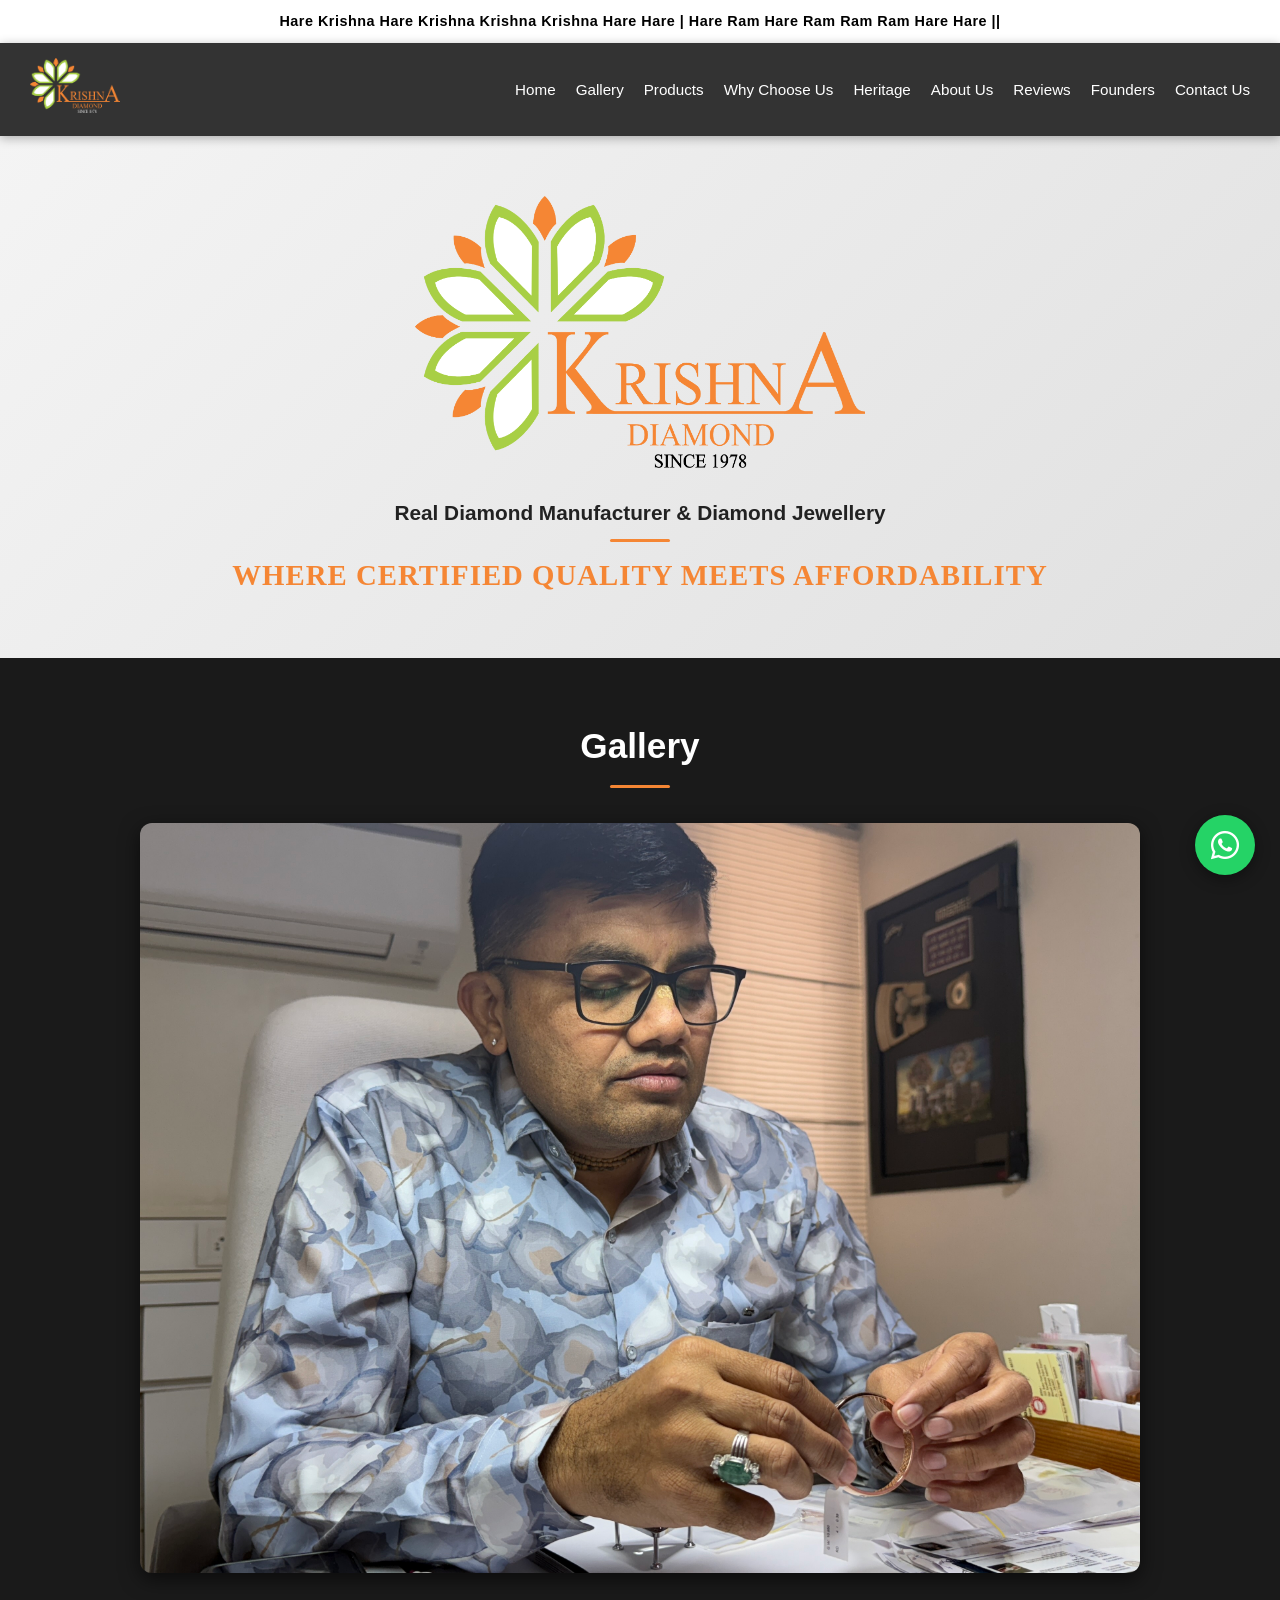
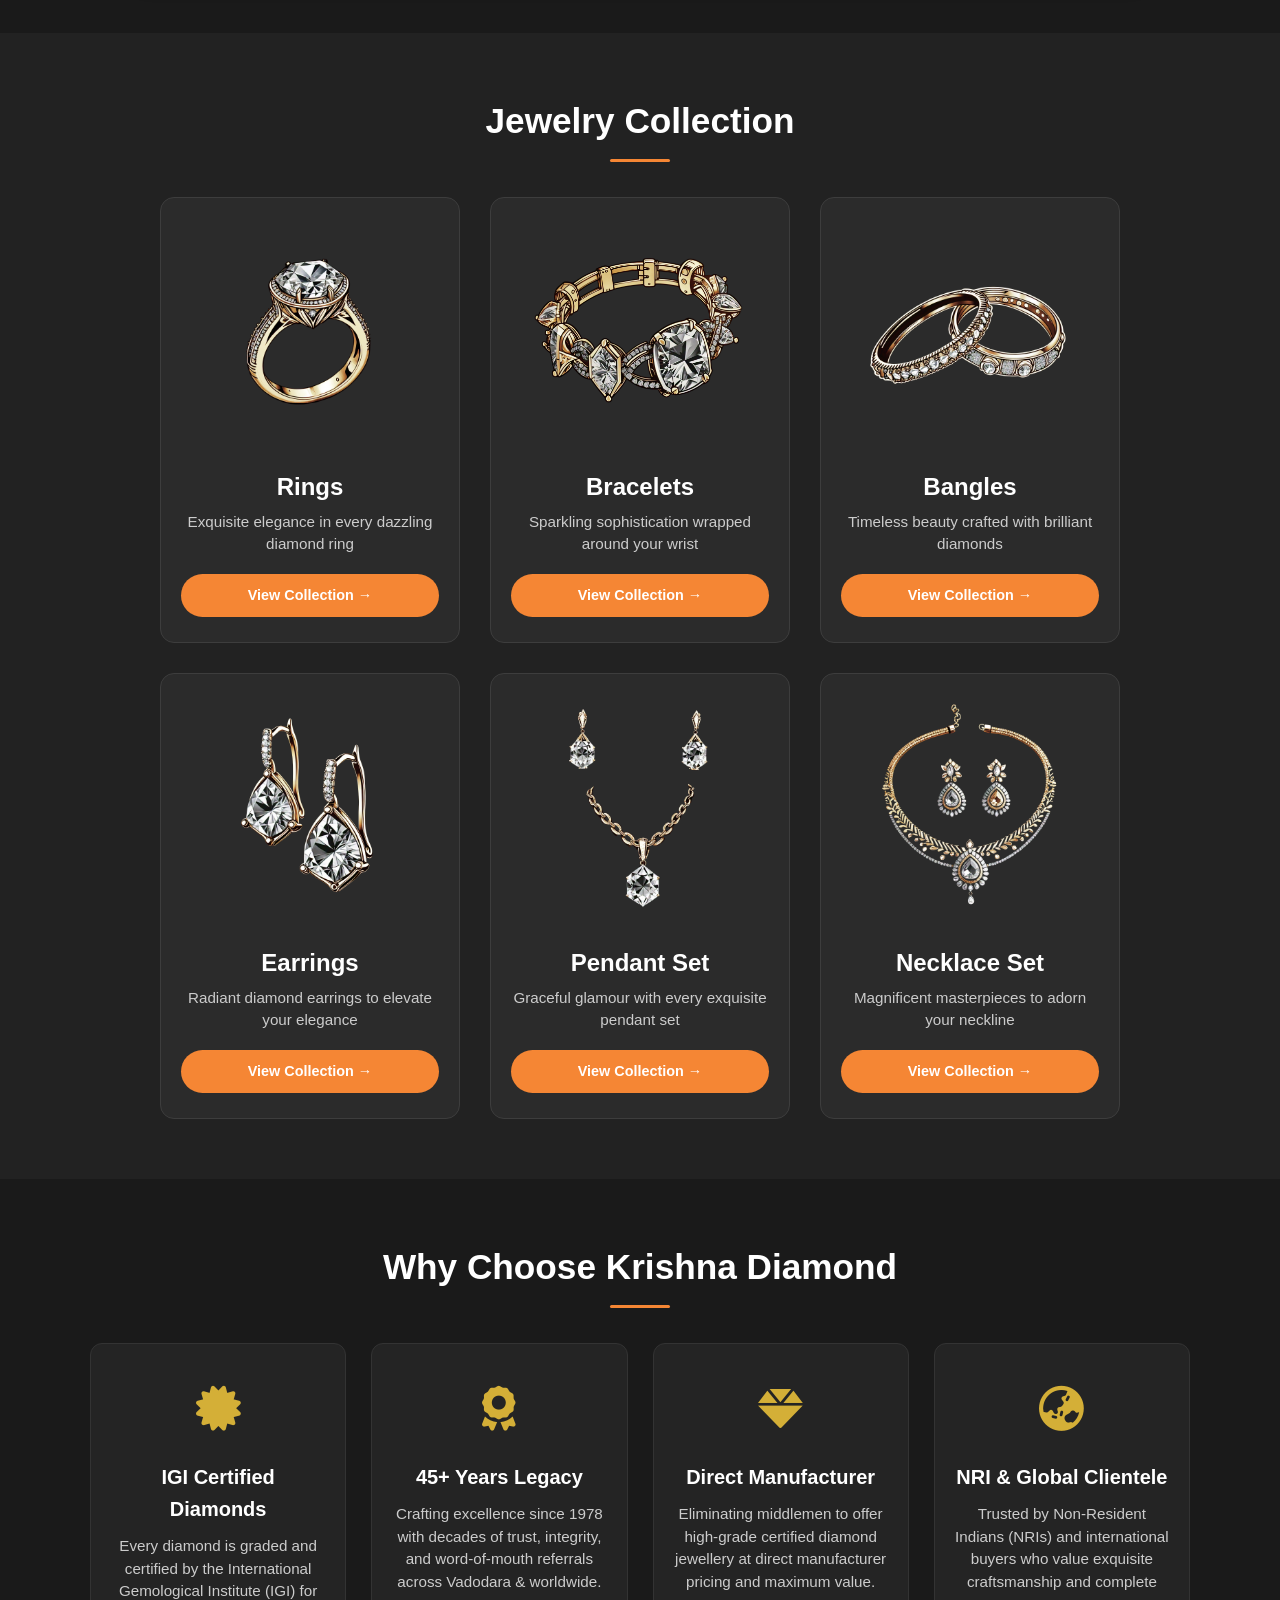
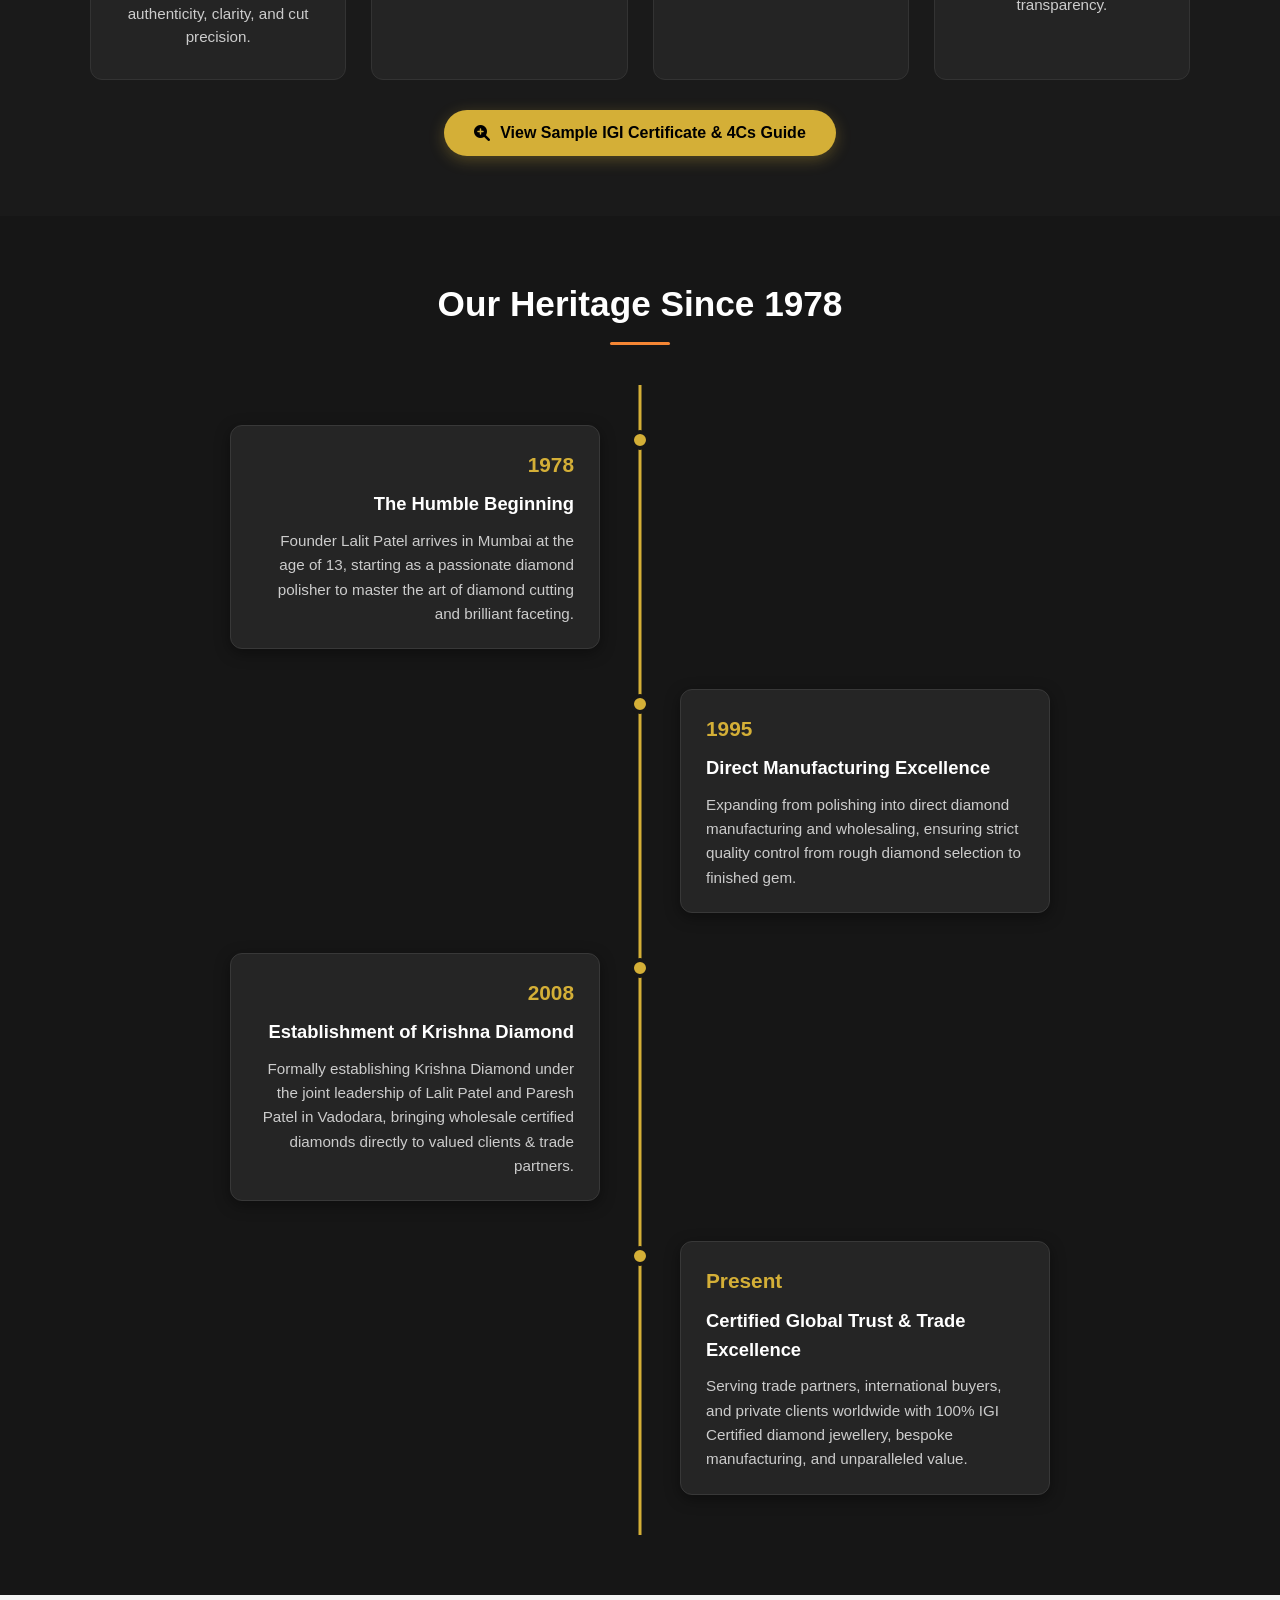
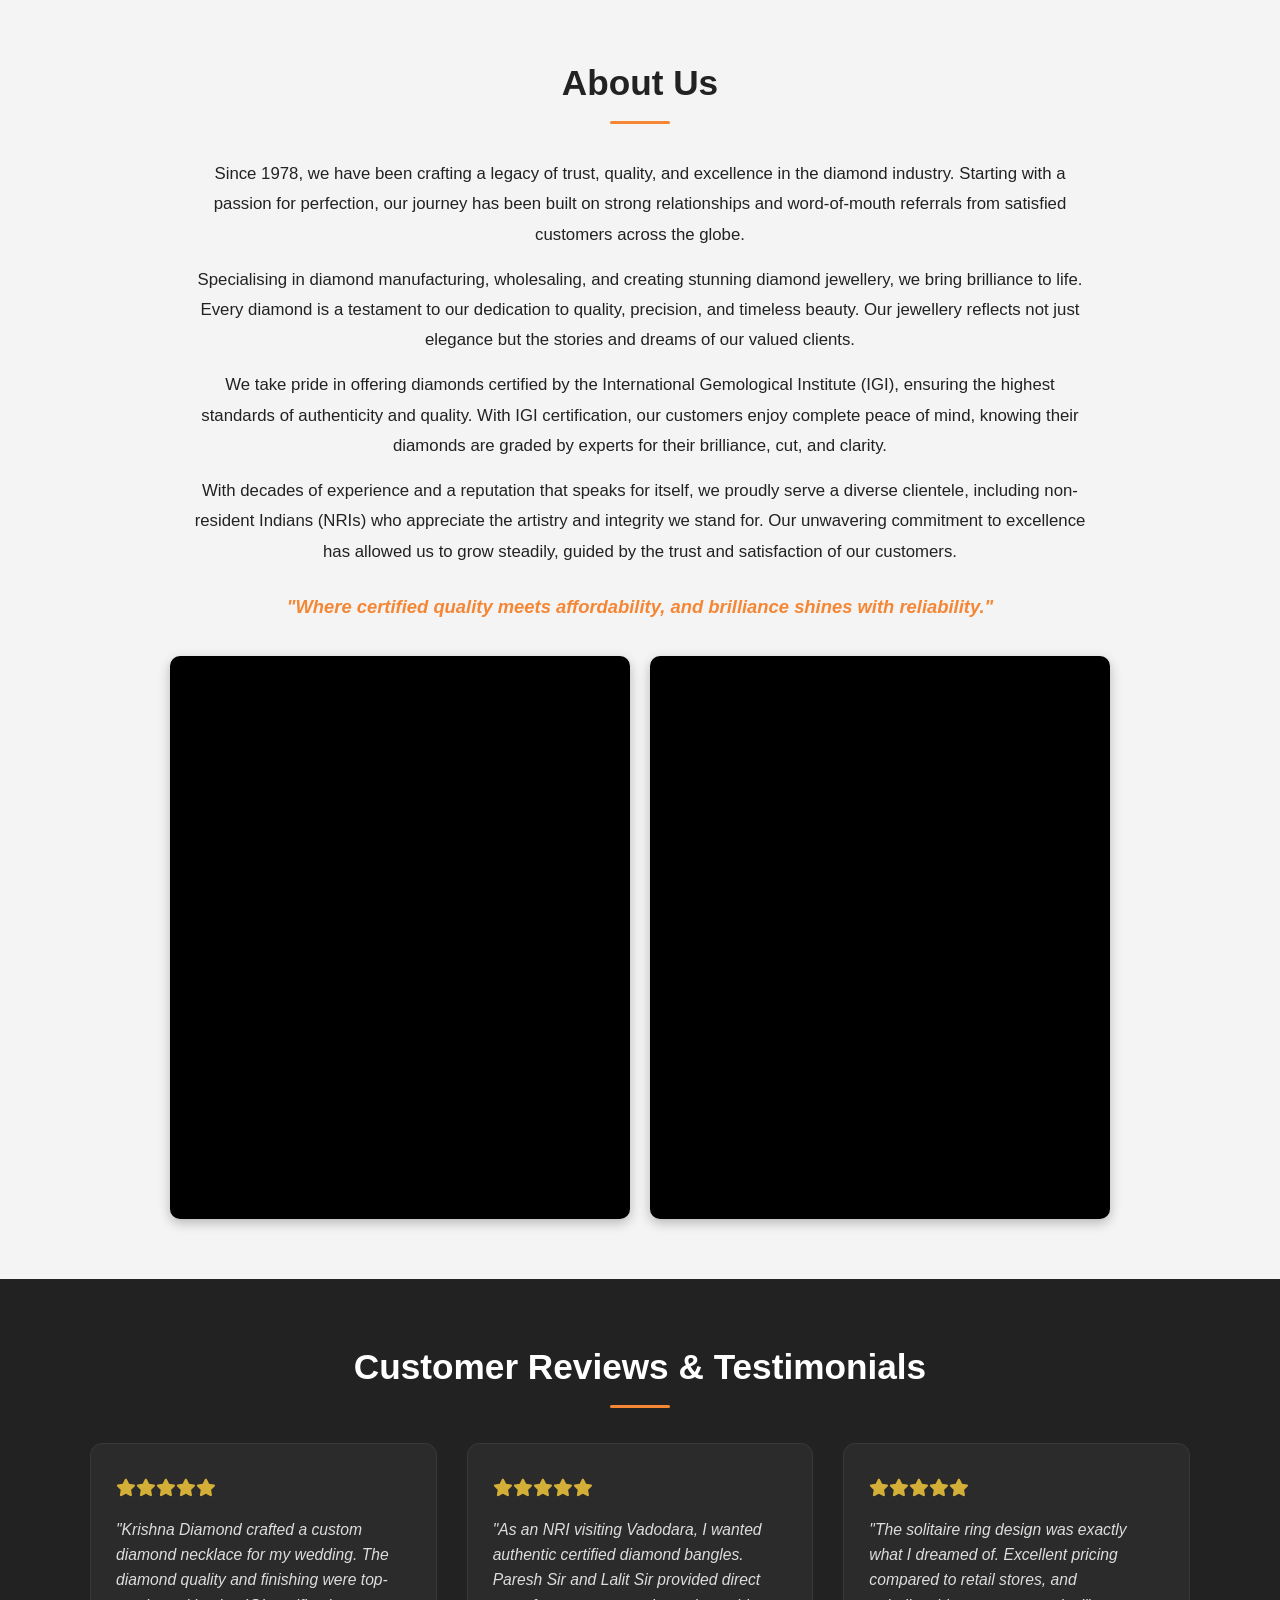
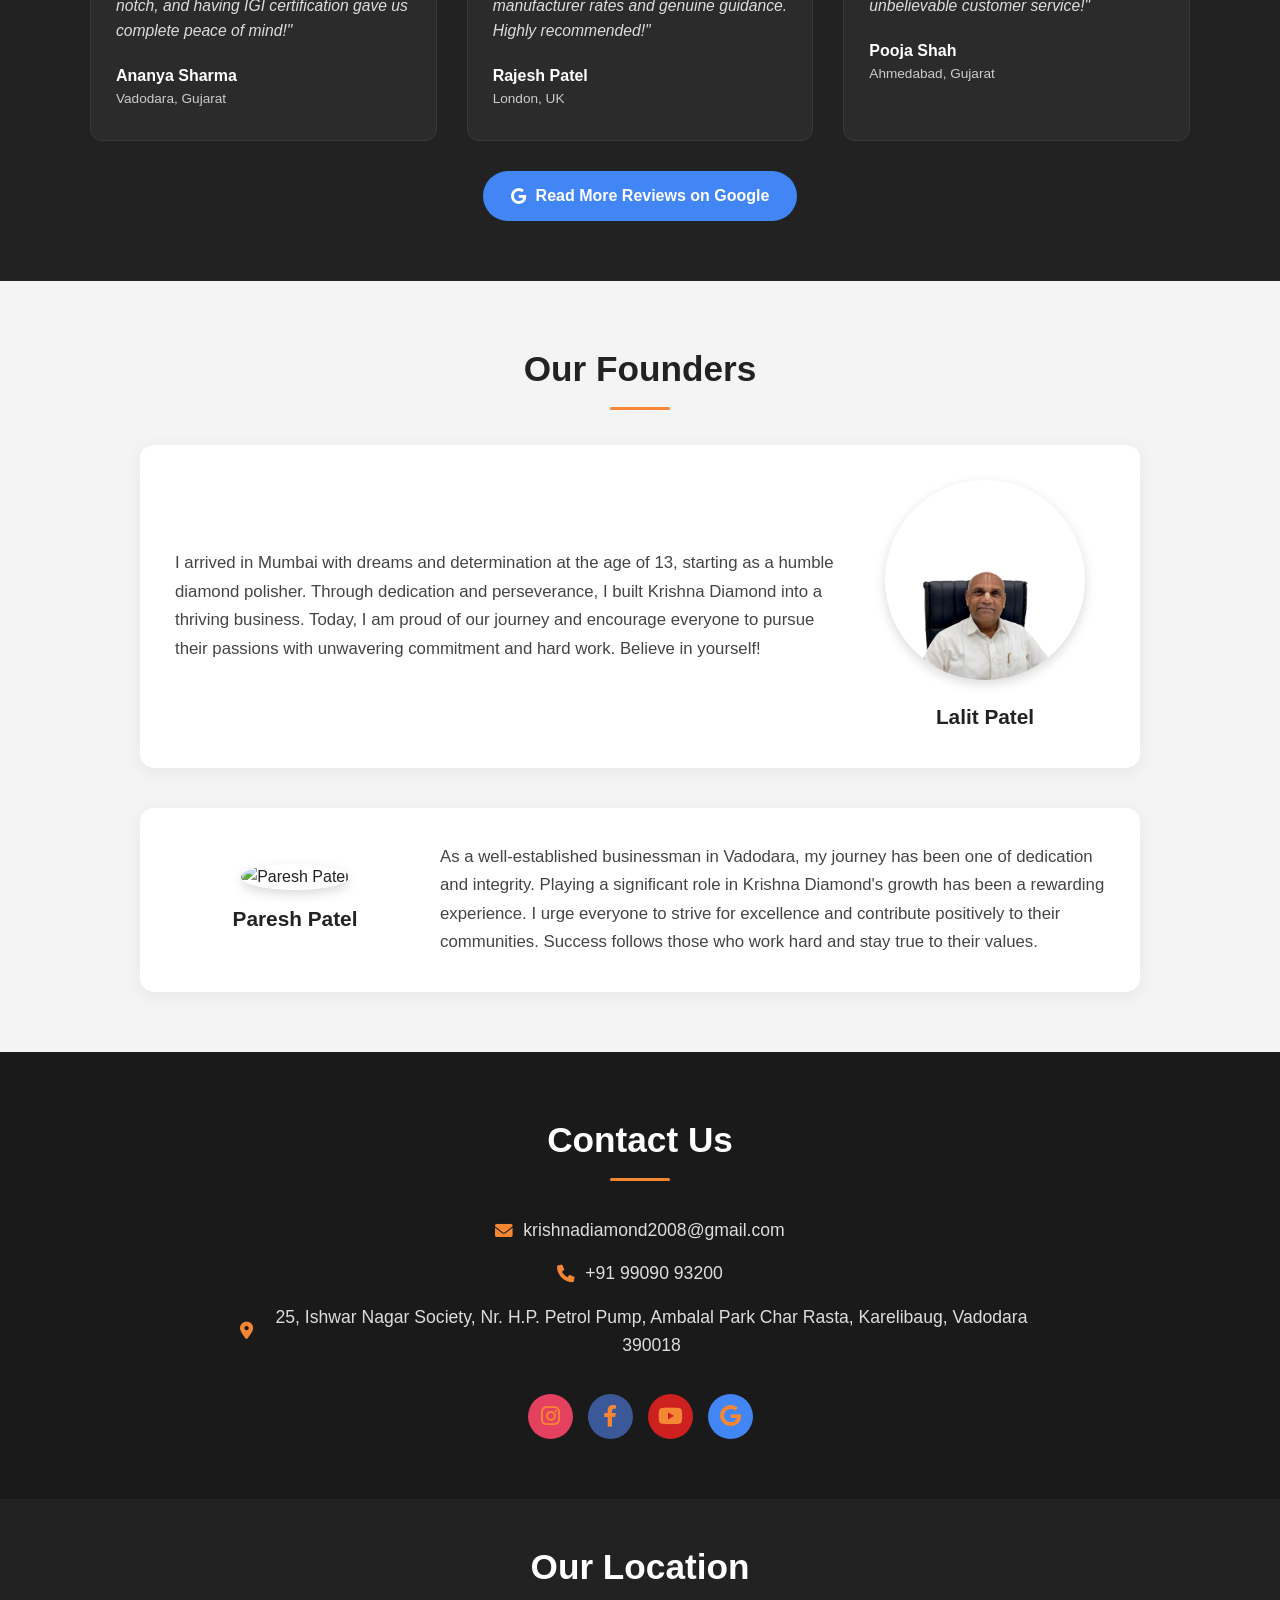
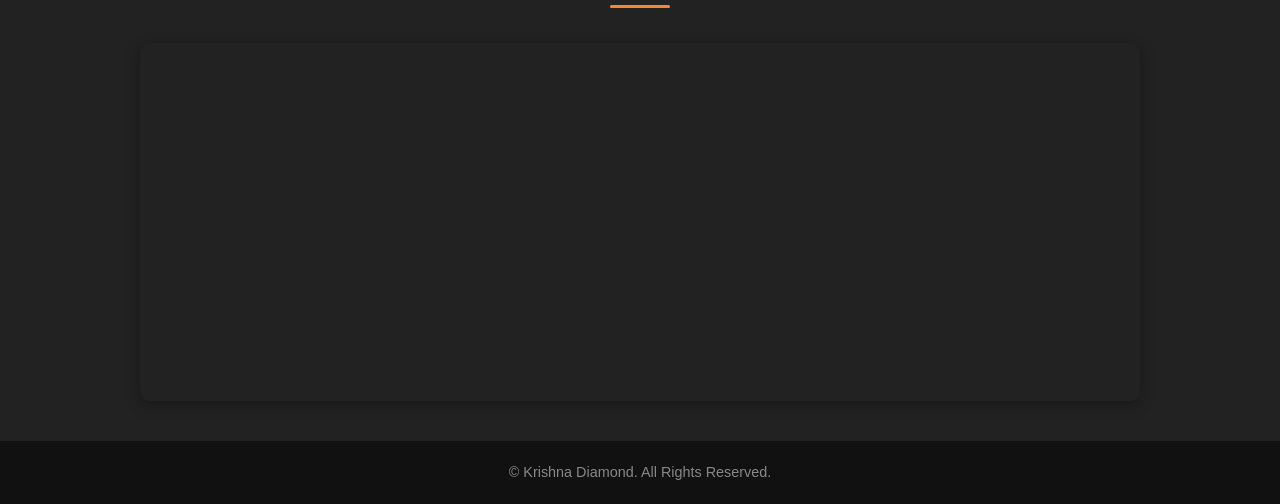
==== commit 74b7d853: "Add files via upload" ====
--- a/index.html
+++ b/index.html
@@ -241,7 +241,7 @@
                 <div class="founder">
                     <div class="founder-image">
                         <figure>
-                            <img src="./founders/paresh sir croped.png" alt="Paresh Patel">
+                            <img src="./founders/PM PHOTO.png" alt="Paresh Patel">
                             <figcaption>Paresh Patel</figcaption>
                         </figure>
                     </div>
--- a/style.css
+++ b/style.css
@@ -70,7 +70,7 @@
 nav ul.nav-links {
     list-style: none;
     display: flex;
-    gap: 25px;
+    gap: 20px;
     align-items: center;
 }
 
@@ -78,7 +78,7 @@
     color: #ffffff;
     text-decoration: none;
     font-weight: 500;
-    font-size: 1rem;
+    font-size: 0.95rem;
     transition: color 0.3s ease;
 }
 
@@ -267,6 +267,7 @@
 #trust-section {
     background-color: var(--dark-bg);
     color: #ffffff;
+    text-align: center;
 }
 
 .trust-grid {
@@ -274,7 +275,7 @@
     grid-template-columns: repeat(auto-fit, minmax(240px, 1fr));
     gap: 25px;
     max-width: 1100px;
-    margin: 0 auto;
+    margin: 0 auto 30px auto;
 }
 
 .trust-card {
@@ -307,6 +308,251 @@
     font-size: 0.95rem;
     color: var(--text-muted);
     line-height: 1.5;
+}
+
+.igi-action-btn {
+    display: inline-flex;
+    align-items: center;
+    gap: 10px;
+    padding: 14px 30px;
+    background-color: var(--gold);
+    color: #000000;
+    font-weight: bold;
+    border: none;
+    border-radius: 30px;
+    cursor: pointer;
+    font-size: 1rem;
+    transition: background-color 0.3s ease, transform 0.3s ease;
+    box-shadow: 0 4px 15px rgba(212, 175, 55, 0.3);
+}
+
+.igi-action-btn:hover {
+    background-color: #e5c158;
+    transform: translateY(-2px);
+}
+
+/* Our Heritage Timeline Section */
+#heritage {
+    background-color: #161616;
+    color: #ffffff;
+}
+
+.timeline {
+    position: relative;
+    max-width: 900px;
+    margin: 40px auto 0 auto;
+    padding: 20px 0;
+}
+
+.timeline::before {
+    content: '';
+    position: absolute;
+    top: 0;
+    bottom: 0;
+    left: 50%;
+    width: 3px;
+    background: var(--gold);
+    transform: translateX(-50%);
+}
+
+.timeline-item {
+    position: relative;
+    width: 50%;
+    padding: 20px 40px;
+    box-sizing: border-box;
+}
+
+.timeline-item.left {
+    left: 0;
+    text-align: right;
+}
+
+.timeline-item.right {
+    left: 50%;
+    text-align: left;
+}
+
+.timeline-badge {
+    position: absolute;
+    top: 25px;
+    width: 20px;
+    height: 20px;
+    background: var(--gold);
+    border: 4px solid #161616;
+    border-radius: 50%;
+    z-index: 10;
+}
+
+.timeline-item.left .timeline-badge {
+    right: -10px;
+}
+
+.timeline-item.right .timeline-badge {
+    left: -10px;
+}
+
+.timeline-content {
+    background: #252525;
+    padding: 22px 25px;
+    border-radius: 12px;
+    border: 1px solid #383838;
+    box-shadow: 0 4px 15px rgba(0,0,0,0.4);
+}
+
+.timeline-year {
+    font-size: 1.3rem;
+    font-weight: bold;
+    color: var(--gold);
+    margin-bottom: 8px;
+}
+
+.timeline-content h3 {
+    font-size: 1.15rem;
+    color: #ffffff;
+    margin-bottom: 10px;
+}
+
+.timeline-content p {
+    font-size: 0.95rem;
+    color: var(--text-muted);
+    line-height: 1.6;
+}
+
+/* IGI Certificate Modal */
+.igi-modal-overlay {
+    display: none;
+    position: fixed;
+    top: 0;
+    left: 0;
+    width: 100%;
+    height: 100%;
+    background: rgba(0, 0, 0, 0.88);
+    backdrop-filter: blur(8px);
+    z-index: 3000;
+    justify-content: center;
+    align-items: center;
+    padding: 20px;
+}
+
+.igi-modal-overlay.active {
+    display: flex !important;
+}
+
+.igi-modal-content {
+    background: #1e1e1e;
+    border-radius: 16px;
+    max-width: 750px;
+    width: 100%;
+    color: #ffffff;
+    border: 1px solid var(--gold);
+    box-shadow: 0 10px 35px rgba(0,0,0,0.9);
+    position: relative;
+    max-height: 90vh;
+    overflow-y: auto;
+    padding: 30px;
+}
+
+.modal-close-btn {
+    position: absolute;
+    top: 15px;
+    right: 20px;
+    background: none;
+    border: none;
+    color: #ffffff;
+    font-size: 1.8rem;
+    cursor: pointer;
+    transition: color 0.3s ease;
+}
+
+.modal-close-btn:hover {
+    color: var(--gold);
+}
+
+.igi-modal-header {
+    text-align: center;
+    border-bottom: 1px solid #3a3a3a;
+    padding-bottom: 15px;
+    margin-bottom: 25px;
+}
+
+.igi-modal-header h3 {
+    font-size: 1.8rem;
+    color: var(--gold);
+}
+
+.igi-modal-header p {
+    color: var(--text-muted);
+    font-size: 0.95rem;
+}
+
+.four-cs-grid {
+    display: grid;
+    grid-template-columns: repeat(auto-fit, minmax(140px, 1fr));
+    gap: 15px;
+    margin-bottom: 25px;
+}
+
+.c-card {
+    background: #141414;
+    border-radius: 10px;
+    padding: 15px;
+    text-align: center;
+    border: 1px solid #333;
+}
+
+.c-card h4 {
+    color: var(--orange-accent);
+    font-size: 1.1rem;
+    margin-bottom: 5px;
+}
+
+.c-card p {
+    font-size: 0.85rem;
+    color: #dddddd;
+}
+
+.cert-sample-card {
+    background: #ffffff;
+    color: #000000;
+    border-radius: 10px;
+    padding: 20px;
+    margin-top: 15px;
+    box-shadow: 0 4px 15px rgba(0,0,0,0.2);
+}
+
+.cert-header {
+    display: flex;
+    justify-content: space-between;
+    align-items: center;
+    border-bottom: 2px solid #000;
+    padding-bottom: 10px;
+    margin-bottom: 15px;
+}
+
+.cert-header h4 {
+    font-size: 1.2rem;
+    color: #002b49;
+    font-weight: bold;
+}
+
+.cert-badge {
+    background-color: #002b49;
+    color: #fff;
+    font-size: 0.75rem;
+    padding: 4px 10px;
+    border-radius: 12px;
+}
+
+.cert-details {
+    display: grid;
+    grid-template-columns: 1fr 1fr;
+    gap: 10px;
+    font-size: 0.9rem;
+}
+
+.cert-details span.label {
+    font-weight: bold;
+    color: #444;
 }
 
 /* Customer Testimonials Section */
@@ -475,6 +721,7 @@
     width: 200px;
     height: 200px;
     object-fit: cover;
+    object-position: top center;
     border-radius: 50%;
     box-shadow: 0 4px 12px rgba(0,0,0,0.15);
     margin-bottom: 12px;
@@ -579,12 +826,14 @@
     100% { box-shadow: 0 0 0 0 rgba(37, 211, 102, 0); }
 }
 
-/* Location Map */
+/* Location Map Section */
 #map {
     background-color: #222222;
     color: #ffffff;
     padding: 40px 20px;
     text-align: center;
+    position: relative;
+    clear: both;
 }
 
 .map-iframe {
@@ -593,6 +842,7 @@
     border-radius: 10px;
     overflow: hidden;
     box-shadow: 0 4px 15px rgba(0,0,0,0.3);
+    position: relative;
 }
 
 /* Footer */
@@ -602,6 +852,8 @@
     text-align: center;
     padding: 20px;
     font-size: 0.9rem;
+    position: relative;
+    clear: both;
 }
 
 /* Mobile Responsiveness */
@@ -631,6 +883,28 @@
         display: flex;
     }
 
+    .timeline::before {
+        left: 20px;
+    }
+
+    .timeline-item {
+        width: 100%;
+        padding-left: 50px;
+        padding-right: 15px;
+    }
+
+    .timeline-item.left,
+    .timeline-item.right {
+        left: 0;
+        text-align: left;
+    }
+
+    .timeline-item.left .timeline-badge,
+    .timeline-item.right .timeline-badge {
+        left: 10px;
+        right: auto;
+    }
+
     .hero-text h1 {
         font-size: 1.3rem;
     }
@@ -659,4 +933,8 @@
         bottom: 20px;
         right: 20px;
     }
-}
+
+    .cert-details {
+        grid-template-columns: 1fr;
+    }
+}
